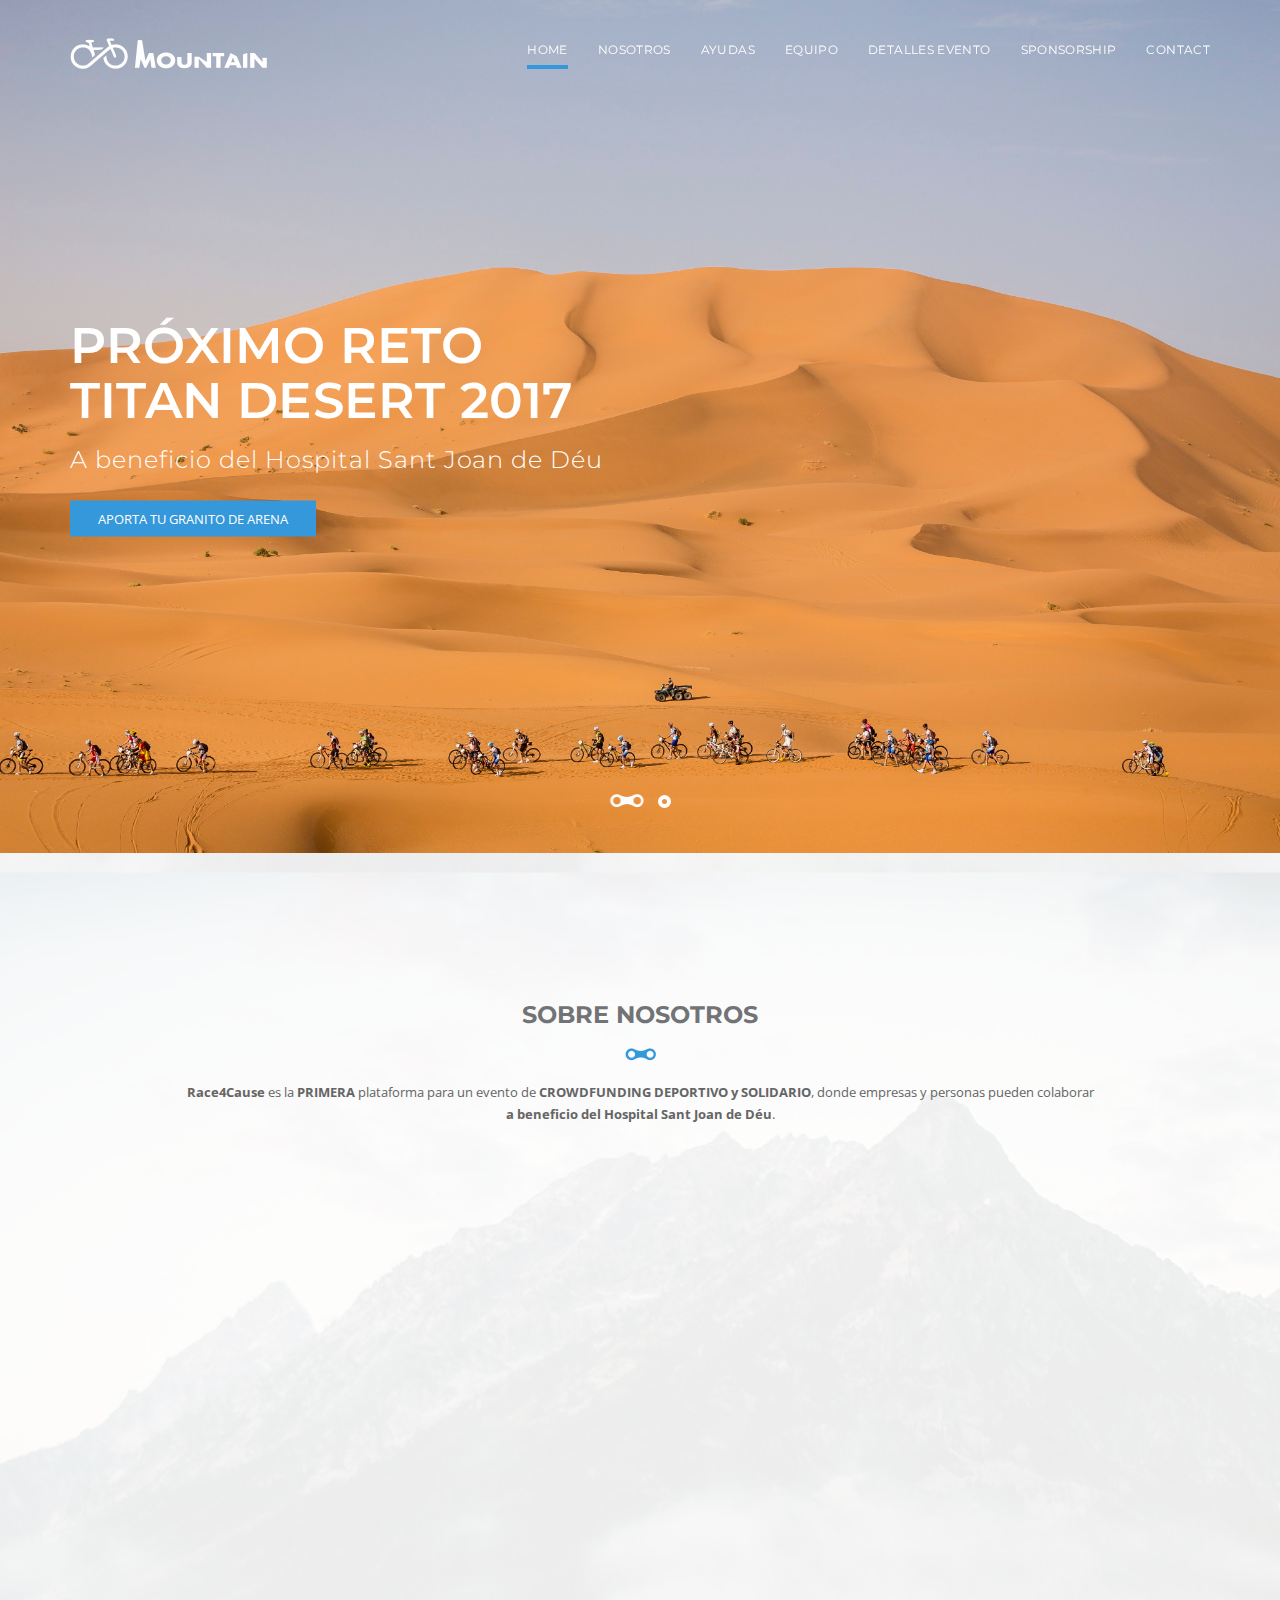
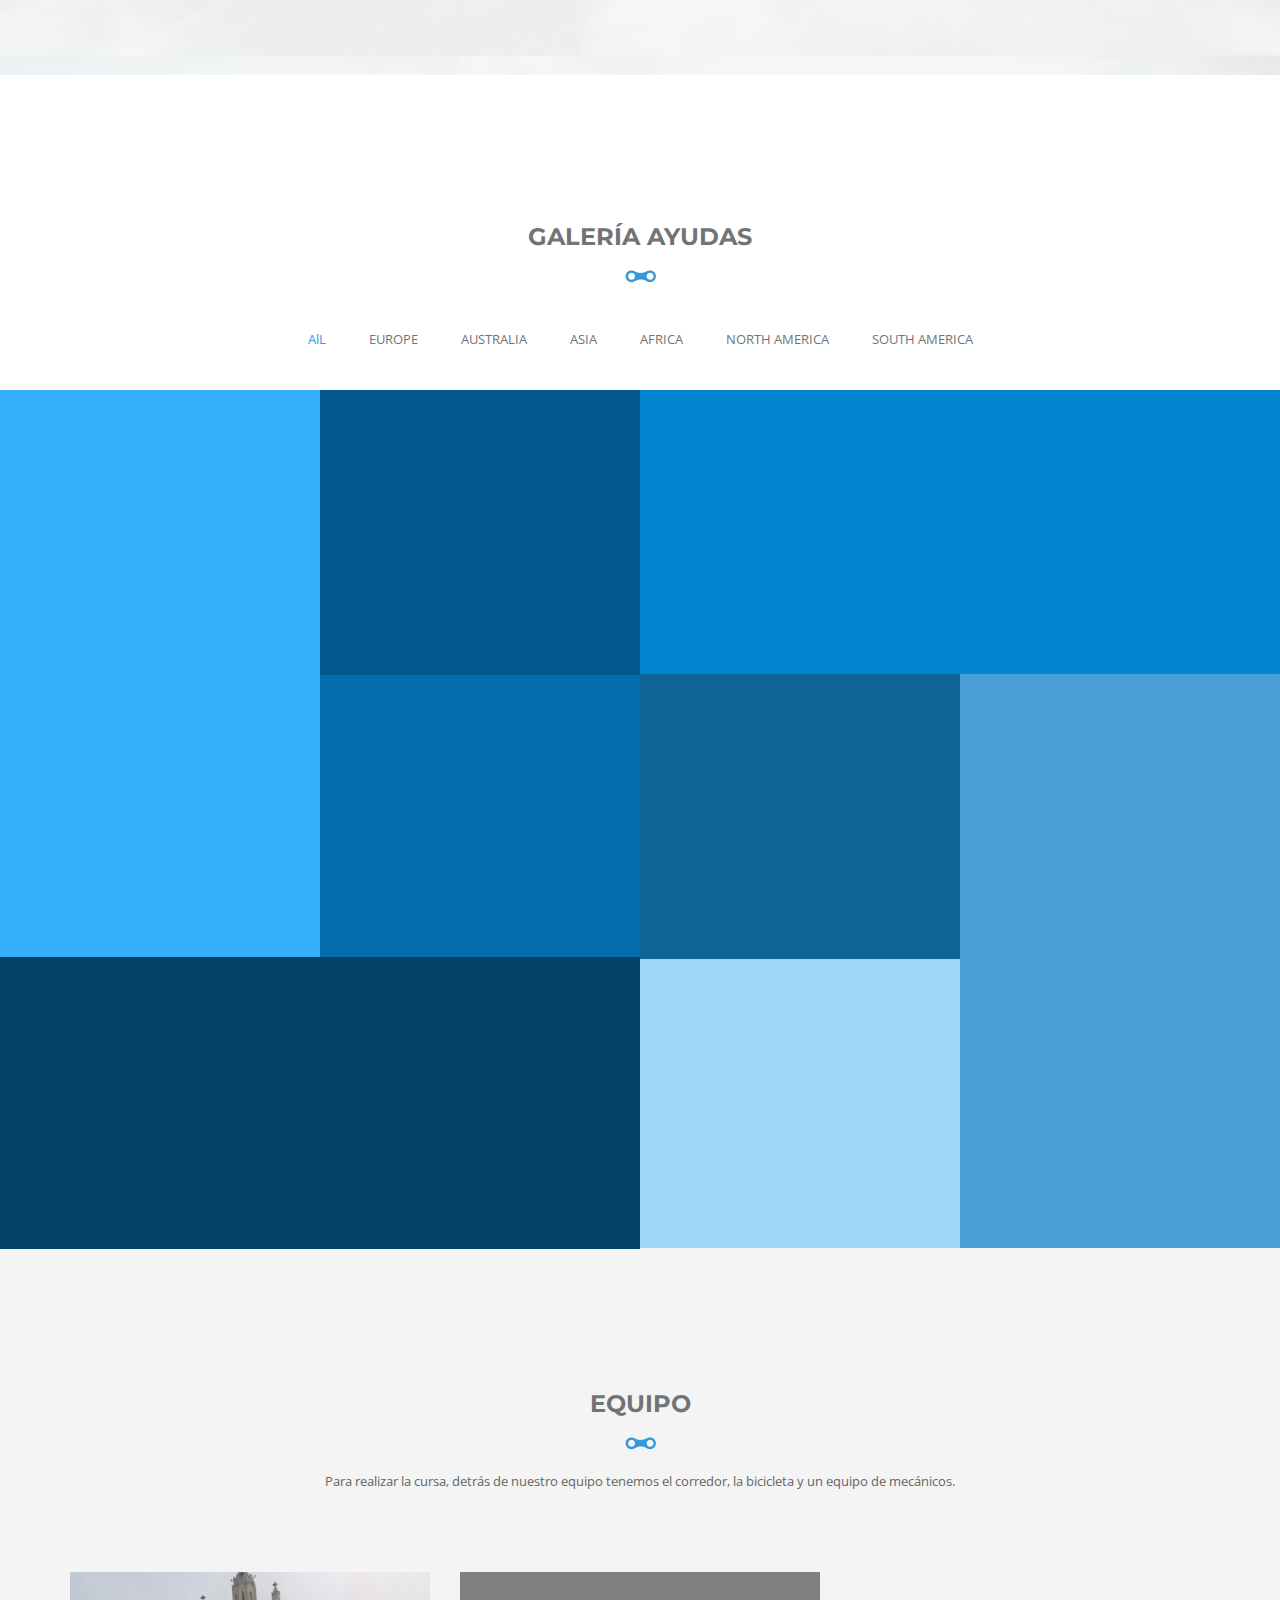
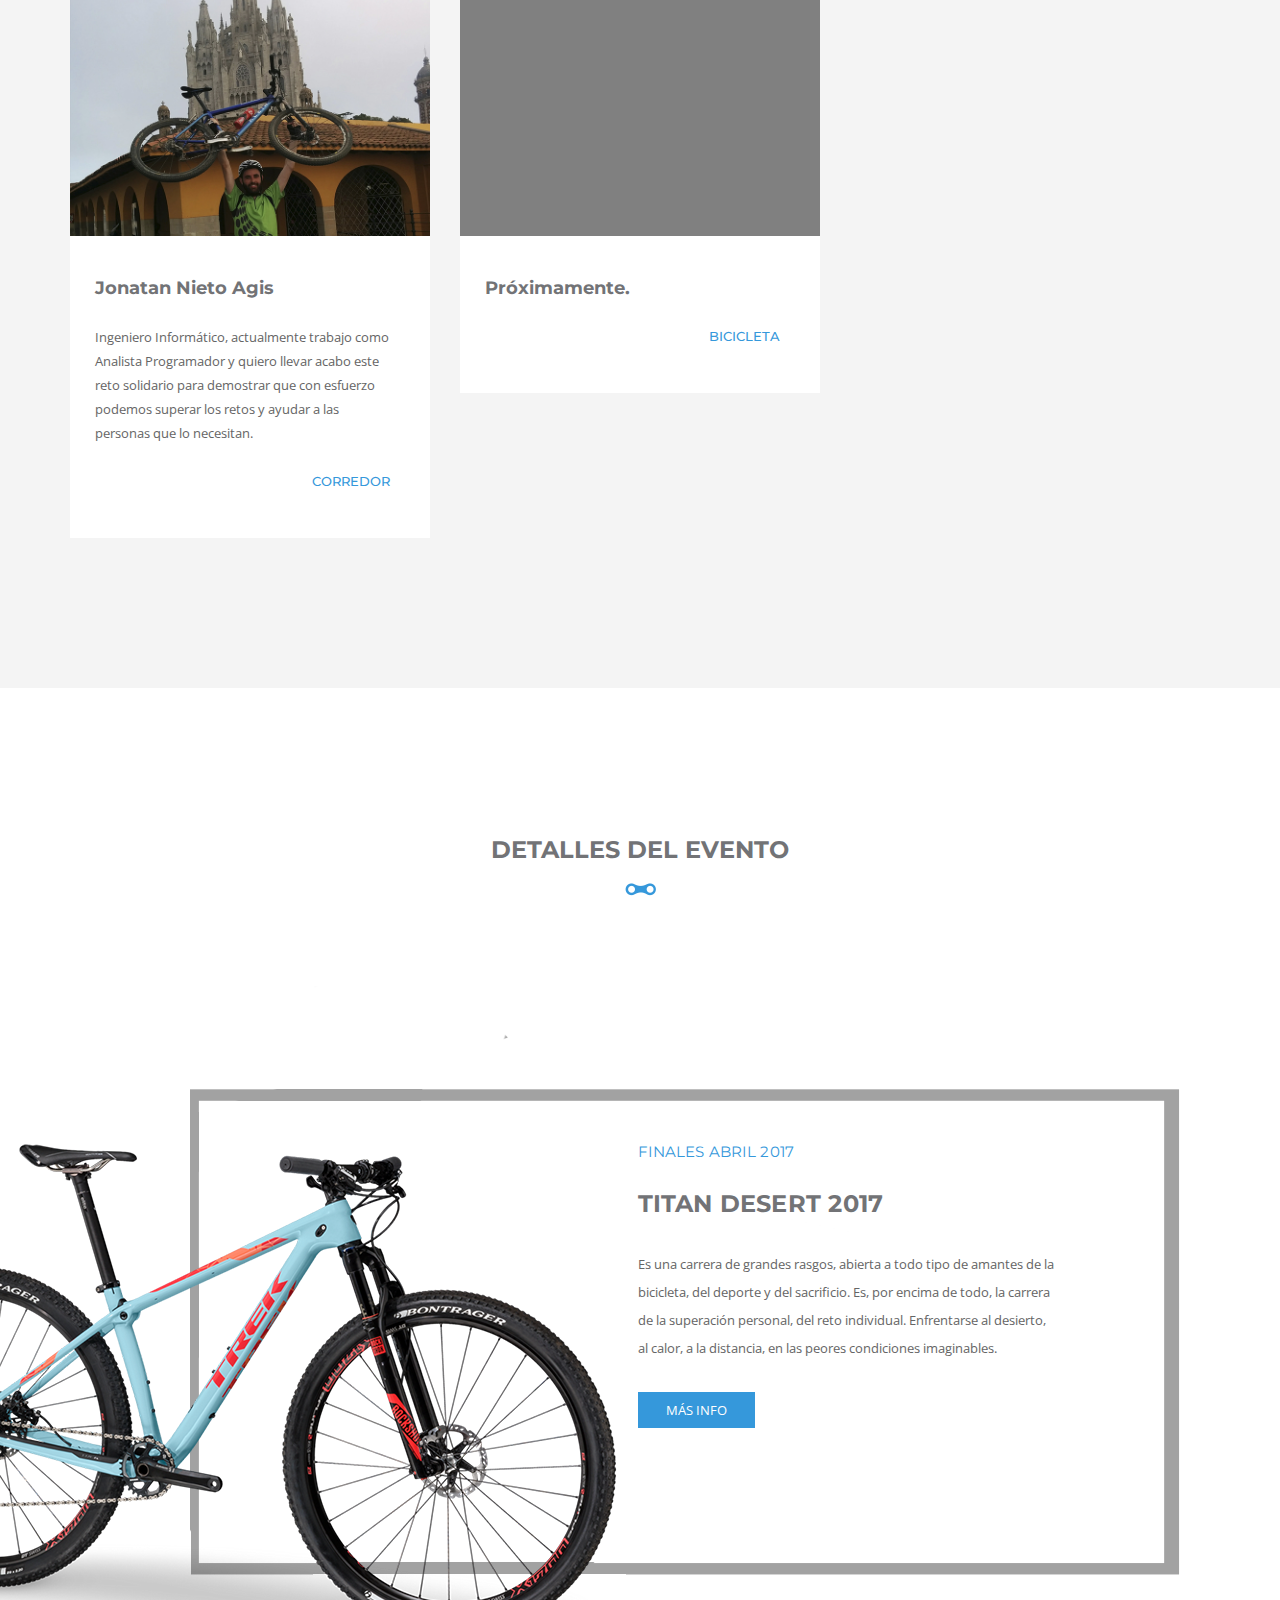
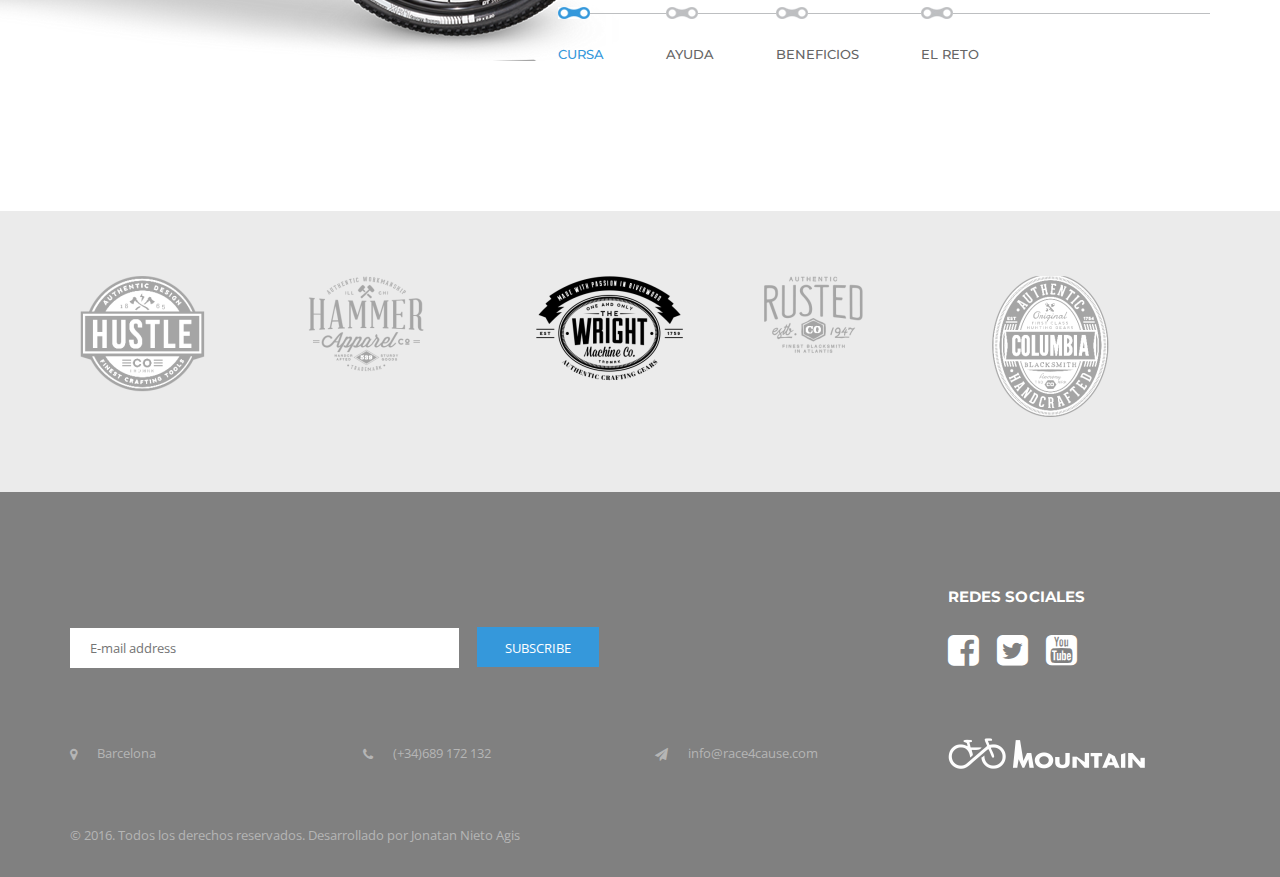
==== index.html @ fcd75014 "First commit" ====
<!DOCTYPE html>
<html lang="en">
<head>
	<meta charset="utf-8">

	<!-- Title -->
	<title>Race4Cause - Crowdfunding solidario y deportivo</title>

	<!-- Meta Data -->
	<meta http-equiv="X-UA-Compatible" content="IE=edge">
	<meta name="viewport" content="width=device-width, initial-scale=1">
	<meta name="description" content="Mountain Bike Club Template">
	<meta name="author" content="CodePassenger">

	<!-- Favicon -->
	<link rel="icon" href="images/favicon.ico">
	<link rel="apple-touch-icon" href="images/apple-touch-icon.png">
	<link rel="apple-touch-icon" sizes="72x72" href="images/apple-touch-icon-72x72.png">
	<link rel="apple-touch-icon" sizes="114x114" href="images/apple-touch-icon-114x114.png">

	<!-- Stylesheet -->
	<link rel="stylesheet" href="assets/css/bootstrap.css">
	<link rel="stylesheet" href="assets/css/bootstrap-theme.css">
	<link rel="stylesheet" href="assets/css/font-awesome.css">
	<link rel="stylesheet" href="assets/css/owl.carousel.css">
	<link rel="stylesheet" href="assets/css/owl.theme.css">
	<link rel="stylesheet" href="assets/css/magnific-popup.css">
	<link rel="stylesheet" href="assets/css/animate.min.css">

	<!-- Custom Stylesheet -->
	<link rel="stylesheet" href="assets/css/style.css">

	<!-- Responsive Stylesheet -->
	<link rel="stylesheet" href="assets/css/responsive.css">

	<!-- Google Fonts -->
	<link href='https://fonts.googleapis.com/css?family=Montserrat:400,700%7cOpen+Sans:400,300,600,700,800' rel='stylesheet' type='text/css'>

	<!-- JavaScripts -->
	<script src="assets/js/modernizr-2.8.3.min.js"></script>
</head>
<body>
	<!-- HEADER -->
	<header id="HOME" class="header-one">
		<div class="">
			<!-- NAVIGATION -->
			<nav class="navbar navbar-default navbar-fixed-top">
				<div class="container">
					<div class="navbar-header">
						<button type="button" class="navbar-toggle collapsed" data-toggle="collapse" data-target="#my-navbar-collapse">
							<span class="sr-only">Toggle navigation</span>
							<span class="icon-bar"></span>
							<span class="icon-bar"></span>
							<span class="icon-bar"></span>
						</button>
						<!-- TEMPLATE LOGO -->
						<div class="navbar-brand">
							<a href="index.html"><img src="images/logo.png" alt="img"></a>
						</div>
					</div>
					<div class="collapse navbar-collapse" id="my-navbar-collapse">
						<ul id="nav" class="nav navbar-nav navbar-right">
							<li class="active">
								<a href="#HOME">HOME</a>
							</li>
							<li><a href="#ABOUT">NOSOTROS</a></li>
							<li><a href="#GALLERY">AYUDAS</a></li>
							<li><a href="#EQUIPO">EQUIPO</a></li>
							<li><a href="#DETALLES">DETALLES EVENTO</a></li>
							<li><a href="#SPONSORSHIP">SPONSORSHIP</a></li>
							<li class="last"><a href="#FOOTER">CONTACT</a></li>
						</ul>
					</div>
					
				</div>
			</nav>
		</div>
	</header>
	<!-- slider start -->
	<div class="slider-wrap">
		<div id="slider_one" class="owl-carousel owl-theme">
			<div class="item">
				<img src="images/slider/titan_desert_wall.jpg" alt="img">
				<div class="slider-content">
					<div class="container">
						<h2>PRÓXIMO RETO<br/>TITAN DESERT 2017</h2>
						<h3>A beneficio del Hospital Sant Joan de Déu</h3>
						<a href="#" class="btn-common slider-btn">APORTA TU GRANITO DE ARENA</a>
					</div><!-- /.slider-content -->
				</div>
			</div>
			<div class="item">
				<img src="images/slider/2.jpg" alt="img">
				<div class="slider-content">
					<div class="container">
						<h2>A NEW KIND OF<br/>BICYCLE SHOP</h2>
						<h3>LOCALLY SOURCED x CRAFTED WITH LOVE</h3>
						<a href="#" class="btn-common slider-btn">BUY NEW BICYCLE</a>
					</div><!-- /.slider-content -->
				</div>
			</div>
		</div>
	</div>
	<!-- slider end -->
	
	<!-- MAIN WRAPPER -->
	<section>
		<div class="content-wrapper">
			<div id="ABOUT" class="section-padding about-section">
				<div class="container">
					<div class="section-title-area text-center">
						<h3>SOBRE NOSOTROS</h3>
						<img src="images/misc/1.png" alt="img">
						<p>
							<b>Race4Cause</b> es la <b>PRIMERA</b> plataforma para un evento de <b>CROWDFUNDING DEPORTIVO y SOLIDARIO</b>, donde empresas y personas pueden colaborar <br><b>a beneficio del Hospital Sant Joan de Déu</b>.
						</p>
					</div>
					<div class="row">
						<div class="col-md-4 col-sm-4">
							<div class="about-content wow fadeInUp animated" data-wow-duration="1.5s" data-wow-delay="0s">									<div class="icon-circled">
									<img src="images/misc/2.png" alt="img">
								</div>
								<div class="about-heading">
									<h6>DONACIÓN</h6>
								</div>
								<p>Aporta tu granito de arena, es muy fácil: <br><br> <a href="#" class="btn-common slider-btn">DONAR</a></p>
							</div><!-- /.about-content -->
						</div>
						<div class="col-md-4 col-sm-4">
							<div class="about-content wow fadeInUp animated" data-wow-duration="1.5s" data-wow-delay="0.5s">
								<div class="icon-circled">
									<img src="images/misc/3.png" alt="img">
								</div>
								<div class="about-heading">
									<h6>AYUDA</h6>
								</div>
								<p>Gracias a ti ayudaremos al Hospital Sant Joan de Déu, los cuales destinaran el dinero a muchos de los proyectos que tienen pero día a día necesitan apoyo económico.</p>
							</div><!-- /.about-content -->
						</div>
						<div class="col-md-4 col-sm-4">
							<div class="about-content wow fadeInUp animated" data-wow-duration="1.5s" data-wow-delay="1s">
								<div class="icon-circled">
									<img src="images/misc/4.png"  alt="img">
								</div>
								<div class="about-heading">
									<h6>TU RECOMPENSA</h6>
								</div>
								<p>Las personas y empresas colaboradoras tendrán sus nombres y logos impresos en los mallots del equipo, carteles y en plataformas de promoción del evento.</p>
							</div><!-- /.about-content -->
						</div>
					</div>
				</div>
			</div><!-- /.about-section -->
			<div id="GALLERY" class="gallery-masonry">
				<div class="container">
					<div class="section-title-area text-center">
						<h3>GALERÍA AYUDAS</h3>
						<img src="images/misc/1.png" alt="img">
					</div>
					<div class="filter-button-group gallary-filter-button text-center mrg-b-50">
						<button class="active" data-filter="*">AlL</button>
						<button data-filter=".EUROPE">EUROPE</button>
						<button data-filter=".AUSTRALIA">AUSTRALIA</button>
						<button data-filter=".ASIA">ASIA</button>
						<button data-filter=".AFRICA">AFRICA</button>
						<button data-filter=".N-AMERICA">NORTH AMERICA</button>
						<button data-filter=".S-AMERICA">SOUTH AMERICA</button>
					</div><!-- /.portfolioFilter -->
				</div>
				<div class="gallary-masonry-layout">
					<div id="gallary_grid">
						<div class="grid-item EUROPE N-AMERICA">
							<div class="gallary-item-inner ps-rel">
								<a class="gallery-item-popup" href="images/gallery/1.jpg">
									<div class="gallery-overlay"></div>
									<img src="images/gallery/1.jpg" alt="img" class="img-responsive">
								</a>
								<div class="gallary-item-content">
									<h3>MOUNTAIN</h3>
									<img src="images/misc/9.png" alt="img">
									<h4><a href="#">europe</a><span> / </span><a href="#">australia</a></h4>
								</div>
							</div>
						</div><!-- /.gallary-item -->
						<div class="grid-item ASIA">
							<div class="gallary-item-inner ps-rel">
								<a class="gallery-item-popup" href="images/gallery/2.jpg">
									<div class="gallery-overlay"></div>
									<img src="images/gallery/2.jpg" alt="img" class="img-responsive">
								</a>
								<div class="gallary-item-content">
									<h3>MOUNTAIN</h3>
									<img src="images/misc/9.png" alt="img">
									<h4><a href="#">europe</a><span> / </span><a href="#">australia</a></h4>
								</div>
							</div>
						</div><!-- /.gallary-item -->
						<div class="grid-item W2 EUROPE S-AMERICA N-AMERICA">
							<div class="gallary-item-inner ps-rel">
								<a class="gallery-item-popup" href="images/gallery/3.jpg">
									<div class="gallery-overlay"></div>
									<img src="images/gallery/3.jpg" alt="img" class="img-responsive">
								</a>
								<div class="gallary-item-content">
									<h3>MOUNTAIN</h3>
									<img src="images/misc/9.png" alt="img">
									<h4><a href="#">europe</a><span> / </span><a href="#">australia</a></h4>
								</div>
							</div>
						</div><!-- /.gallary-item -->
						<div class="grid-item AFRICA ASIA">
							<div class="gallary-item-inner ps-rel">
								<a class="gallery-item-popup" href="images/gallery/6.jpg">
									<div class="gallery-overlay"></div>
									<img src="images/gallery/6.jpg" alt="img" class="img-responsive">
								</a>
								<div class="gallary-item-content">
									<h3>MOUNTAIN</h3>
									<img src="images/misc/9.png" alt="img">
									<h4><a href="#">europe</a><span> / </span><a href="#">australia</a></h4>
								</div>
							</div>
						</div><!-- /.gallary-item -->
						<div class="grid-item AUSTRALIA ASIA">
							<div class="gallary-item-inner ps-rel">
								<a class="gallery-item-popup" href="images/gallery/5.jpg">
									<div class="gallery-overlay"></div>
									<img src="images/gallery/5.jpg" alt="img" class="img-responsive">
								</a>
								<div class="gallary-item-content">
									<h3>MOUNTAIN</h3>
									<img src="images/misc/9.png" alt="img">
									<h4><a href="#">europe</a><span> / </span><a href="#">australia</a></h4>
								</div>
							</div>
						</div><!-- /.gallary-item -->
						<div class="grid-item AFRICA">
							<div class="gallary-item-inner ps-rel">
								<a class="gallery-item-popup" href="images/gallery/4.jpg">
									<div class="gallery-overlay"></div>
									<img src="images/gallery/4.jpg" alt="img" class="img-responsive">
								</a>
								<div class="gallary-item-content">
									<h3>MOUNTAIN</h3>
									<img src="images/misc/9.png" alt="img">
									<h4><a href="#">europe</a><span> / </span><a href="#">australia</a></h4>
								</div>
							</div>
						</div><!-- /.gallary-item -->
						<div class="grid-item W2 S-AMERICA AFRICA">
							<div class="gallary-item-inner ps-rel">
								<a class="gallery-item-popup" href="images/gallery/7.jpg">
									<div class="gallery-overlay"></div>
									<img src="images/gallery/7.jpg" alt="img" class="img-responsive">
								</a>
								<div class="gallary-item-content">
									<h3>MOUNTAIN</h3>
									<img src="images/misc/9.png" alt="img">
									<h4><a href="#">europe</a><span> / </span><a href="#">australia</a></h4>
								</div>
							</div>
						</div><!-- /.gallary-item -->
						<div class="grid-item AUSTRALIA ASIA">
							<div class="gallary-item-inner ps-rel">
								<a class="gallery-item-popup" href="images/gallery/8.jpg">
									<div class="gallery-overlay"></div>
									<img src="images/gallery/8.jpg" alt="img" class="img-responsive">
								</a>
								<div class="gallary-item-content">
									<h3>MOUNTAIN</h3>
									<img src="images/misc/9.png" alt="img">
									<h4><a href="#">europe</a><span> / </span><a href="#">australia</a></h4>
								</div>
							</div>
						</div><!-- /.gallary-item -->
					</div><!-- /.gallary_grid -->	
				</div>
			</div><!-- /.gallery-masonry -->
			<div id="EQUIPO" class="blog-section section-padding">
				<div class="container">
					<div class="section-title-area text-center style-2">
						<h3>EQUIPO</h3>
						<img src="images/misc/1.png" alt="img">
						<p>
							Para realizar la cursa, detrás de nuestro equipo tenemos el corredor, la bicicleta y un equipo de mecánicos.
						</p>
					</div>
					<div class="blog-content-area">
						<div class="row">
							<div class="col-md-4 col-sm-6">
								<article class="post-single style-one">
									<div class="blog-thumb ps-rel">
										<img src="images/blog/7.jpg" alt="img" class="img-responsive">
										<div class="overlay-common"></div>
										<a class="icon-positiond" href="single-right-sidebar.html"><img src="images/misc/9.png" alt="img"></a> 
									</div>
									<div class="blog-content">
										<h4 class="post-title">
											<a href="#">
												Jonatan Nieto Agis
											</a>
										</h4>
										<p class="mrg-b-20">
											Ingeniero Informático, actualmente trabajo como Analista Programador y quiero llevar acabo este reto solidario para demostrar que con esfuerzo podemos superar los retos y ayudar a las personas que lo necesitan.
										</p>
										<div class="blog-footer">
											<div class="post-btn">
												<h6 class="more-btn"><a href="#">CORREDOR</a></h6>
											</div>
											<div class="clearfix"></div>
										</div>
									</div><!-- /.blog-content -->
								</article>
							</div><!-- /.col-md-4 -->
							<div class="col-md-4 col-sm-6">
								<article class="post-single style-one">
									<div class="blog-thumb ps-rel">
										<img src="images/blog/8.jpg" alt="img" class="img-responsive">
										<div class="overlay-common"></div>
										<a class="icon-positiond" href="single-right-sidebar.html"><img src="images/misc/9.png" alt="img"></a> 
									</div>
									<div class="blog-content">
										<h4 class="post-title">
											<a href="#">
												Próximamente.
											</a>
										</h4>
										<p class="mrg-b-20">
											
										</p>
										<div class="blog-footer">
											<div class="post-btn">
												<h6 class="more-btn"><a href="#">BICICLETA</a></h6>
											</div>
											<div class="clearfix"></div>
										</div>
									</div><!-- /.blog-content -->
								</article>
							</div><!-- /.col-md-4 -->
							<div class="col-md-4 col-sm-6">
								<!--<article class="post-single style-one last">
									<div class="blog-thumb ps-rel">
										<img src="images/blog/9.jpg" alt="img" class="img-responsive">
										<div class="overlay-common"></div>
										<a class="icon-positiond" href="single-right-sidebar.html"><img src="images/misc/9.png" alt="img"></a> 
									</div>
									<div class="blog-content">
										<h4 class="post-title">
											<a href="#">
												Próximamente.
											</a>
										</h4>
										<p class="mrg-b-20">
											
										</p>
										<div class="blog-footer">
											<div class="post-btn">
												<h6 class="more-btn"><a href="#">MECÁNICOS</a></h6>
											</div>
											<div class="clearfix"></div>
										</div>
									</div><!-- /.blog-content 
								</article>-->
								<form action="/your-charge-code" method="POST">
<script
  src="https://checkout.stripe.com/checkout.js" class="stripe-button"
  data-key="pk_test_eECtzyNCYJofAgrmIu7QKchn"
  data-amount="2000"
  data-name="jonatannietoa"
  data-description="2 widgets"
  data-image="https://stripe.com/img/documentation/checkout/marketplace.png"
  data-locale="auto"
  data-zip-code="true"
  data-currency="eur">
</script>
</form>
							</div><!-- /.col-md-4 -->
						</div>
					</div>
				</div>
			</div><!-- /.blog-section -->
			<div id="DETALLES" class="product-catagory section-padding">
				<div class="container ps-rel">
					<div class="catagory-outer-img">
						<img src="images/misc/procalibersquare.png" alt="img">
					</div>
					<div class="section-title-area text-center">
						<h3>DETALLES DEL EVENTO</h3>
						<img src="images/misc/1.png" alt="img">
					</div>
					<div class="row">
						<div class="col-lg-offset-5 col-lg-7 col-md-offset-0 col-md-12">
							<div class="product-details-area">
								<div class="product-catagory-content tab-content clearfix">
									<div class="tab-pane active animated fadeInUp" data-wow-duration="1.5s" id="1b">
										<h5>FINALES ABRIL 2017</h5>
										<h3>
											TITAN DESERT 2017
										</h3>
										<p>
											Es una carrera de grandes rasgos, abierta a todo tipo de amantes de la bicicleta, del deporte y del sacrificio. Es, por encima de todo, la carrera de la superación personal, del reto individual. Enfrentarse al desierto, al calor, a la distancia, en las peores condiciones imaginables.
										</p>
										<a href="http://www.titandesert.com/" target="_blank" class="btn-common slider-btn">MÁS INFO</a>
									</div>
									<div class="tab-pane animated fadeInUp" data-wow-duration="1.5s" id="2b">
										<h5>AYUDA</h5>
										<h3>
											APORTA TU GRANITO DE ARENA
										</h3>
										<p>
											Pueden contribuir tanto personas como empresas, no tenemos límites, ni mínimos ni máximos, todo es conseguir recaudar el máximo de ayuda a beneficio del Hospital Sant Joan de Déu.
										</p>
										<a href="#" class="btn-common slider-btn">APORTA TU GRANITO DE ARENA</a>
									</div>
									<div class="tab-pane animated fadeInUp" data-wow-duration="1.5s" id="3b">
										<h5>PUBLICIDAD + BENEFICIO FISCAL</h5>
										<h3>
											BENEFICIOS
										</h3>
										<p>
											Todos aquellos que aporten su granito de arena tendrán impreso su logo en los mallots del equipo, carteles y plataformas donde se publica el evento. Además, puedes conocer los beneficios fiscales en el siguiente <a href="#">link</a>.
										</p>
										<a href="#" class="btn-common slider-btn">APORTA TU GRANITO DE ARENA</a>
									</div>
									<div class="tab-pane animated fadeInUp" data-wow-duration="1.5s" id="4b">
										<h5>REALIZAR EL RETO</h5>
										<h3>
											GRÁCIAS POR LA AYUDA
										</h3>
										<p>
											Grácias a vuestra ayuda podremos realizar el evento y la donación de la cantidad recaudada a beneficio del Hospital Sant Joan de Déu.
										</p>
										<a href="#" class="btn-common slider-btn">APORTA TU GRANITO DE ARENA</a>
									</div>
								</div>
								<ul class="product-catagory-nav nav nav-pills">
									<li class="active first">
										<a  href="#1b" data-toggle="tab">
											<h6>CURSA</h6>
										</a>
									</li>
									<li>
										<a href="#2b" data-toggle="tab">
											<h6>AYUDA</h6>
										</a>
									</li>
									<li>
										<a href="#3b" data-toggle="tab">
											<h6>BENEFICIOS</h6>
										</a>
									</li>
									<li>
										<a href="#4b" data-toggle="tab">
											<h6>EL RETO</h6>
										</a>
									</li>
								</ul>
							</div>
						</div>
					</div>
				</div>
			</div><!-- /.product-catagory -->	
			<div id="SPONSORSHIP" class="partners-section">
				<div class="container">
					<div id="parnar_carousel" class="owl-carousel owl-theme">
						<div class="item">
							<img src="images/client/1.png" alt="img">
						</div>
						<div class="item">
							<img src="images/client/2.png" alt="img">
						</div>
						<div class="item">
							<img src="images/client/3.png" alt="img">
						</div>
						<div class="item">
							<img src="images/client/4.png" alt="img">
						</div>
						<div class="item">
							<img src="images/client/5.png" alt="img">
						</div>
						<div class="item">
							<img src="images/client/1.png" alt="img">
						</div>
						<div class="item">
							<img src="images/client/2.png" alt="img">
						</div>
						<div class="item">
							<img src="images/client/3.png" alt="img">
						</div>
						<div class="item">
							<img src="images/client/4.png" alt="img">
						</div>
						<div class="item">
							<img src="images/client/5.png" alt="img">
						</div>
					</div>
				</div>
			</div><!-- /.partners-section -->
		</div>
	</section>
	
	<footer  id="FOOTER" class="footer">
		<div class="container">
			<div class="footer-middle">
				<div class="row">
					<div class="col-md-6">
						<form class="subscribe-form">
							<input type="email" name="emal" placeholder="E-mail address">
							<input type="submit" class="btn-common contact-btn" value="SUBSCRIBE">
						</form>
					</div>
					<div class="col-md-offset-3 col-md-3">
						<div class="footer-social">
							<h6>REDES SOCIALES</h6>
							<ul>
								<li><a class="facebook" href="#"><i class="fa fa-facebook-square" aria-hidden="true"></i></a></li>
								<li><a class="twitter" href="#"><i class="fa fa-twitter-square" aria-hidden="true"></i></a></li>
								<li><a class="youtube" href="#"><i class="fa fa-youtube-square" aria-hidden="true"></i></a></li>
							</ul>
						</div>
					</div>
				</div>
			</div>
			<div class="footer-sub-middle">
				<div class="row">
					<div class="col-md-3">
						<div class="address-text">
							<i class="fa fa-map-marker" aria-hidden="true"></i> 
							<p>
								Barcelona
							</p>
							<div class="clearfix"></div>
						</div>
					</div>
					<div class="col-md-2">
						<div class="address-text">
							<i class="fa fa-phone" aria-hidden="true"></i>
							<p>
								(+34)689 172 132
							</p>
							<div class="clearfix"></div>
						</div>
					</div>
					<div class="col-md-offset-1 col-md-2">
						<div class="address-text">
							<i class="fa fa-paper-plane" aria-hidden="true"></i>
							<p>
								info@race4cause.com
							</p>
							<div class="clearfix"></div>
						</div>
					</div>
					<div class="col-md-offset-1 col-md-3">
						<div class="footer-logo">
							<a href="#"><img src="images/logo.png" alt="img"></a>
						</div>
					</div>
				</div>
			</div>
			<div class="footer-bottom">
				<div class="row">
					<div class="col-md-6 col-sm-12">
						<div class="copyright">
							<p>&copy; 2016. Todos los derechos reservados. Desarrollado por <a href="http://www.lepsec.com" target="_blank">Jonatan Nieto Agis</a></p>
						</div>
					</div>
				</div>
			</div>
		</div>
	</footer>

	<!-- JavaScripts -->
	<script src="assets/js/jquery-1.11.2.js"></script>
	<script src="assets/js/bootstrap.js"></script>
	<script src="assets/js/matchMedia.js"></script>
	<script src="assets/js/SmoothScroll.js"></script>
	<script src="assets/js/owl.carousel.min.js"></script>
	<script src="assets/js/masonry.pkgd.min.js"></script>
	<script src="assets/js/isotope.pkgd.js"></script>
	<script src="assets/js/jquery.magnific-popup.min.js"></script>
	<script src="assets/js/jquery.nav.js"></script>
	<script src="assets/js/wow.min.js"></script>
	<script src="assets/js/imagesloaded.pkgd.min.js"></script>
	<!-- Custom JS -->
	<script src="assets/js/custom.js"></script>
</body>
</html>
---- assets/css/style.css ----
/* This css file is to override bootstarp css
********************************************************* /
* Theme Name: Mountain Bike
* Theme URI:  http://themeforest.ne/user/codepassenger
* Author: CodePassenger
* Author URI: http://CodePassenger.com
* Description:  Mountain Bike - Extreme Sport Club Template
* Version: 1.0.0
* License: GNU General Public License v2 or later
* License URI: http://www.gnu.org/licenses/gpl-2.0.html
* Tags: bicycle, sport, bike, club, mountain, html5, template
*********************************************************** /


/*
|----------------------------------------------------------------------------
| CSS INDEX
|----------------------------------------------------------------------------

1. General Styles

2. Header Styles

3. About Styles

4. Product Catagorey Styles

5. Gallary Styles

6. breadccrumb Styles

7. Blog Styles

8. Sidebar Styles

9. Pagination Styles

10. Single Page Styles

11. Partnar Styles

12. Footer Styles

	
*/
/*-------------------------
	1 - General Styles
-------------------------*/
html, html a {
  text-rendering: optimizeLegibility !important;
  -webkit-font-smoothing: antialiased !important;
}

body {
  font-family: "Open Sans", sans-serif;
  font-size: 13px;
  line-height: 100%;
  background: #fff;
  color: #656565;
}

p {
  line-height: 24px;
  font-size: 13px;
  margin-bottom: 30px;
}

h1, h2, h3, h4, h5, h6 {
  font-family: "Montserrat", sans-serif;
  margin: 0;
  padding: 0;
  line-height: 100%;
}

h1 {
  font-size: 65px;
}

h2 {
  font-size: 50px;
}

h3 {
  font-size: 24px;
}

h4 {
  font-size: 18px;
}

h5 {
  font-size: 16px;
}

h6 {
  font-size: 13px;
}

span, i, strong {
  display: inline-block;
}

img {
  object-fit: cover;
  display: inline-block;
}

a {
  color: inherit;
  text-decoration: none;
  display: inline-block;
  -webkit-transition: 0.4s;
  -o-transition: 0.4s;
  transition: 0.4s;
}

a:hover, a:focus {
  text-decoration: none;
  color: #9d9d9d;
  outline: 0;
}
ul {
  list-style: none;
  margin: 0;
  padding: 0;
}
.ps-rel{
	position: relative;
}
.overlay-common {
  position: absolute;
  top: 0;
  left: 0;
  height: 100%;
  width: 100%;
  background: rgba(0, 0, 0, 0.7);
}
.section-padding {
  padding: 150px 0;
}

.heading-text-center {
  text-align: center;
}

.heading-text-left {
  text-align: left;
}

.m-bottom-30 {
  margin-bottom: 30px;
}

.m-top-70 {
  margin-top: 70px;
}

.background-property, .sub-header {
  background-size: cover;
  background-position: center center;
  background-repeat: no-repeat;
  background-attachment: scroll;
}

.m-top-0 {
  margin-top: 0 !important;
}
.btn-common {
  line-height: 36px;
  height: 36px;
  color: #fff;
  padding-right: 28px;
  padding-left: 28px;
  background: #3598db;
}

.btn-common:hover, .btn-common:focus {
  color: #fff;
}

.section-title-area h3 {
  margin-bottom: 20px;
  font-weight: 700;
  color: #727376;
}

.section-title-area p {
  margin-top: 20px;
  font-weight: 400;
  line-height: 22px;
  color: #656565;
}
.section-title-area.style-2 p {
  color: #656565;
}
.section-padding {
  padding: 150px 0;
}

/*-------------------------
	1 - General Styles
-------------------------*/

#slider_one .item img {
  display: block;
  width: 100%;
  height: auto;
}

#slider_one .owl-dots {
  position: absolute;
  left: 0;
  right: 0;
  margin-left: auto;
  margin-right: auto;
  bottom: 38px;
}

#slider_one .owl-nav {
  margin-top: 0px;
}

#slider_one .owl-controls .owl-nav .owl-prev,
#slider_one .owl-controls .owl-nav .owl-next {
  display: none !important;
  margin: 0;
  text-align: center;
  position: absolute;
  top: 50%;
  height: 45px;
  width: 45px;
  font-size: 25px;
  line-height: 30px;
  border-radius: 50%;
  background: transparent;
  border: 2px solid #fff;
  -webkit-tap-highlight-color: transparent;
  transform: translateY(-50%);
  transition: all 0.3s ease-in;
}

#slider_one .owl-controls .owl-nav .owl-prev:hover, #slider_one .owl-controls .owl-nav .owl-prev:focus,
#slider_one .owl-controls .owl-nav .owl-next:hover,
#slider_one .owl-controls .owl-nav .owl-next:focus {
  border-color: transparent;
  background: #3598db;
}

#slider_one .owl-controls .owl-nav .owl-prev {
  left: 150px;
}

#slider_one .owl-controls .owl-nav .owl-next {
  right: 150px;
}

.slider-content {
  position: absolute;
  top: 50%;
  transform: translateY(-50%);
  width: 100%;
}

.slider-content h2 {
  color: #fff;
  font-weight: 600;
  line-height: 55px;
  letter-spacing: 0.2px;
}

.slider-content h3 {
  color: #fff;
  font-weight: 300;
  line-height: 23px;
  letter-spacing: 0.984px;
  margin-top: 20px;
}

.slider-content .btn-common {
  margin-top: 30px;
}
#slider_one.owl-theme .owl-dots .owl-dot span {
    width: 13px;
    height: 13px;
    border: 4px solid #fff;
    margin: 5px 7px;
    background: none;
    display: block;
    -webkit-backface-visibility: visible;
    -webkit-transition: opacity 200ms ease;
    -moz-transition: opacity 200ms ease;
    -ms-transition: opacity 200ms ease;
    -o-transition: opacity 200ms ease;
    transition: opacity 200ms ease;
    -webkit-border-radius: 30px;
    -moz-border-radius: 30px;
    border-radius: 30px;
}
#slider_one.owl-theme .owl-dots .owl-dot.active span,
#slider_one .owl-theme .owl-dots .owl-dot:hover span {
    background: url(../../images/misc/11.png) no-repeat center center;
    border: none;
    height: 15px;
    width: 35px;
}
/*-------------------------
	2. Header Styles
-------------------------*/
.navbar-default.navbar-fixed-top {
  background: none;
  box-shadow: none;
  border: none;
  padding-top: 30px;
  padding-bottom: 30px;
  margin-bottom: 0;
  border-bottom: 1px solid transparent;
  transition: all 0.3s ease-in;
}
.navbar-default.navbar-fixed-top .navbar-nav > .active > a {
  background: none;
  box-shadow: none;
  color: #fff;
}
.navbar-default.navbar-fixed-top .navbar-nav > .active > a:after {
  width: 100%;
  background: #3598db;
}
.navbar-default.navbar-fixed-top .navbar-nav > li > a {
  text-shadow: none;
  font-size: 12px;
  color: #fff;
  letter-spacing: 0.36px;
  padding-top: 10px;
  padding-bottom: 10px;
  position: relative;
  font-family: "Montserrat", sans-serif;
  transition: all 0.3s ease-in;
}

.navbar-default.navbar-fixed-top .navbar-nav > li > a:after {
  content: '';
  display: block;
  height: 4px;
  width: 0;
  margin-top: 5px;
  background: transparent;
  transition: width .5s ease, background-color .5s ease;
}

.navbar-default.navbar-fixed-top .navbar-nav > li > a:hover:after {
  width: 100%;
  background: #3598db;
}
.navbar-default.navbar-fixed-top .navbar-brand {
  padding: 8px 15px;
}
.navbar-default.navbar-fixed-top.fixed-menu {
  background: rgba(47, 47, 45, 0.89);
  padding-top: 20px;
  padding-bottom: 20px;
  border-bottom: 1px solid transparent;
}

/*---------- child-menu --------*/
.navbar-default .has-sub-menu {
  position: relative;
}

.navbar-default .has-sub-menu .sub-menu {
  position: absolute;
  top: 100%;
  left: 0;
  padding-left: 0;
  list-style: none;
  z-index: 9999;
  opacity: 0;
  visibility: hidden;
  transform: translateY(50px);
  transition: all 0.4s ease-in-out;
}

.navbar-default .has-sub-menu:hover > .sub-menu {
  transform: translateY(0);
  visibility: visible;
  opacity: 1;
}

.navbar-default .sub-menu li {
  width: 150px;
  background: rgba(47, 47, 45, 0.69);
  padding: 0;
  border-bottom: 1px solid rgba(0, 0, 0, 0.1);
}

.navbar-default .sub-menu a {
  display: inline-block;
  width: 100%;
  color: #fff;
  font-size: 11px;
  padding: 12px 20px;
  text-transform: uppercase;
  text-decoration: none;
}

.navbar-default .sub-menu a:hover {
  background: rgba(0, 0, 0, 0.1);
}

.navbar-default .sub-menu .has-sub-menu:before {
  color: #fff;
  position: absolute;
  content: "\f105";
  font-family: "FontAwesome";
  top: 14px;
  right: 22px;
}

.navbar-default .has-sub-menu:hover:before {
  color: #3598db;
}

.navbar-default .sub-menu .sub-menu {
  left: 100%;
  top: 0;
}

.navbar-nav .has-sub-menu button {
  display: none;
}

/*-------------------------
	3. About Styles
-------------------------*/

.about-section .section-title-area {
  margin-bottom: 65px;
}

.about-section {
  background: url(../../images/bg/1.png) center center;
}

.about-content {
  text-align: center;
  padding: 0 80px;
}

.about-content:hover .icon-circled {
  border-color: #3598db;
}

.icon-circled {
  height: 85px;
  width: 85px;
  margin: 0 auto 30px auto;
  line-height: 80px;
  border: 1px solid #bdbfc1;
  border-radius: 50%;
  text-align: center;
  transition: all 0.3s ease-in;
}

.about-heading {
  padding-bottom: 25px;
  margin-bottom: 20px;
  position: relative;
}

.about-heading h6 {
  color: #3a3a3a;
  font-weight: 300;
}

.about-heading:before {
  content: '';
  position: absolute;
  height: 2px;
  width: 30px;
  left: 0;
  right: 0;
  margin-left: auto;
  margin-right: auto;
  bottom: 0;
  background: #3598db;
}

.about-content p {
	line-height: 22px;
	font-weight: 400;
	color: #656565;
}

/*-------------------------------
	4. Product Catagorey Styles
---------------------------------*/
.product-catagory {
	position: relative;
}

.product-catagory .catagory-outer-img {
	position: absolute;
	bottom: 0;
	right: 45px;
}

.product-details-area {
  margin-top: 155px;
}

.product-catagory-content .tab-pane {
  padding: 90px 155px 90px 80px;
}

.product-catagory-content .tab-pane h5 {
  font-size: 15px;
  font-weight: 400;
  line-height: 22px;
  letter-spacing: 0.135px;
  color: #3598db;
  margin-bottom: 30px;
}

.product-catagory-content .tab-pane h3 {
  font-weight: 700;
  line-height: 22px;
  letter-spacing: 0.216px;
  color: #727376;
  margin-bottom: 35px;
}

.product-catagory-content .tab-pane p {
  line-height: 28px;
  font-weight: 400;
}

.product-catagory-nav.nav.nav-pills {
  position: relative;
  margin-top: 95px;
}

.product-catagory-nav.nav.nav-pills:before {
  content: '';
  position: absolute;
  height: 1px;
  width: 100%;
  background: #bdbfc1;
  top: 0;
}

.product-catagory-nav.nav.nav-pills li > a {
  padding: 35px 30px 0px 30px;
  position: relative;
}

.product-catagory-nav.nav.nav-pills li > a:before {
  position: absolute;
  content: url("../../images/misc/7.jpg");
  top: -6px;
}

.product-catagory-nav.nav.nav-pills li.active > a:before {
  content: url("../../images/misc/6.jpg");
}

.product-catagory-nav.nav.nav-pills li.first a {
  padding-left: 0;
}

.product-catagory-nav.nav.nav-pills li.last a {
  padding-right: 0;
}

.product-catagory-nav.nav.nav-pills li > a:hover, .product-catagory-nav.nav.nav-pills li > a:focus, .product-catagory-nav.nav.nav-pills li.active a {
  background: none;
}

.product-catagory-nav.nav.nav-pills li > a:focus, .product-catagory-nav.nav.nav-pills li.active a {
  color: #3598db;
}

/*---------------------------------
		5. Gallary Styles
---------------------------------*/
.gallery-masonry {
  padding-top: 150px;
}

#gallary_grid .grid-item {
  width: 25%;
  cursor: pointer;
  margin-bottom: -10px;
}

#gallary_grid .grid-item.W2 {
  width: 50%;
}

#gallary_grid .gallary-item-content {
  position: absolute;
  bottom: 50px;
  left: 0;
  opacity: 0;
  transition: all 0.3s ease-in;
}

#gallary_grid .gallery-overlay {
  position: absolute;
  height: 100%;
  width: 100%;
  top: 0;
  left: 0;
  opacity: 0;
  background: rgba(0, 0, 0, 0.6);
  transition: all 0.3s ease-in;
}

#gallary_grid .grid-item:hover .gallery-overlay {
  opacity: 1;
}
.gallary-item-content h3 {
  font-size: 30px;
  font-weight: 700;
  line-height: 22px;
  margin-bottom: 20px;
}

.gallary-item-content h4 a {
  font-size: 20px;
  font-weight: 300;
  line-height: 22px;
  margin-top: 30px;
}

.gallary-item-content h3, .gallary-item-content h4 a, .gallary-item-content h4 span {
  color: #fff;
}
.gallary-item-content span {
  margin: 0 5px;
}
#gallary_grid  .grid-item:hover .gallary-item-content {
  transform: translateX(30px);
  opacity: 1;
}
.gallary-filter-button {
  margin-top: 45px;
  margin-bottom: 40px;
}
.gallary-filter-button button {
  background: none;
  border: none;
  padding: 0 20px;
  color: #727376;
  font-size: 13px;
  line-height: 22px;
  font-family: "Open Sans", sans-serif;
  transition: all 0.3s ease-in;
}

.gallary-filter-button button:focus, .gallary-filter-button button:active {
  outline: 0;
}

.gallary-filter-button button:hover {
  color: #3598db;
}

.gallary-filter-button button.active {
  color: #3598db;
}

/*------------------------------------------
		6. breadccrumb Styles
-------------------------------------------*/
.sub-header {
  padding: 200px 0 180px 0;
  background-image: url(../../images/bg/3.jpg);
  position: relative;
}

.sub-header .breadcrumb {
  padding: 0;
  background: none;
  text-align: center;
}

.sub-header .breadcrumb h2 {
  font-size: 65px;
  font-weight: 700;
  line-height: 120px;
  color: #fff;
}

.sub-header .breadcrumb span {
  color: #fff;
}

.sub-header .breadcrumb span a {
  color: #a8a8a8;
}

/*------------------------------------------
		7. Blog Styles
-------------------------------------------*/
.blog-section {
  background: #f4f4f4;
}
.blog-content-area {
  margin-top: 80px;
}
.blog-thumb {
  overfloe: hidden;
}

.blog-thumb .overlay-common {
  opacity: 0;
  transition: all 0.3s ease-in;
}

.blog-thumb .icon-positiond {
  position: absolute;
  top: 60%;
  translateY: -50%;
  left: 0;
  right: 0;
  text-align: center;
  opacity: 0;
  margin-left: auto;
  margin-right: auto;
  transition: all 0.3s ease-in;
}
.blog-thumb iframe{
	width: 100%;
	height: 370px;
	frameborder: no;
	scrolling: no;
}
.blog-thumb:hover .overlay-common {
  opacity: 1;
}

.blog-thumb:hover .icon-positiond {
  top: 50%;
  opacity: 1;
}

.post-single.style-one .post-title {
  font-weight: 700;
  line-height: 24px;
  color: #727376;
  margin-bottom: 25px;
}

.post-single.style-one .post-title:hover a {
  color: #727376;
}
.blog-content {
  padding: 40px 40px 50px 25px;
  background: #fff;
}
.post-meta-data span {
  position: relative;
  font-size: 11px;
  font-weight: 400;
  padding-right: 10px;
  margin-right: 10px;
  letter-spacing: 0.275px;
  font-family: "Montserrat", sans-serif;
}

.post-meta-data span.last {
  padding-right: 0px;
  margin-right: 0px;
}

.post-meta-data span:after {
  content: '';
  position: absolute;
  right: 0;
  bottom: 2px;
  height: 3px;
  width: 3px;
  background: #a3a3a3;
  border-radius: 50%;
}

.post-meta-data span.last:after {
  content: none;
}
.blog-footer .post-btn, .blog-footer .post-meta-data {
  display: inline-block;
}

.blog-footer .post-meta-data {
  float: left;
}

.blog-footer .post-btn {
  float: right;
}

.more-btn {
  color: #3598db;
}
.more-btn:hover a {
  color: #3598db;
}

.post-single.style-two {
  margin-bottom: 50px;
}
.post-single.style-two .post-title a {
  font-weight: 700;
  line-height: 30px;
  color: #2e2e2e;
  margin-bottom: 25px;
}
.post-single.style-two .post-title a:hover,
.post-single.style-two .post-title a:active,
 .post-single.style-two .post-title a:focus {
  color: #2e2e2e;
}
.post-single.style-two .blog-content {
  padding: 50px 0;
}
.post-single.style-two .post-meta-data {
  margin-bottom: 20px;
}

/*------------------------------------------
		8. Sidebar Styles
-------------------------------------------*/
.widget {
  margin-bottom: 100px;
}

.widget.last {
  margin-bottom: 0px;
}
.widget-title h5 {
  font-size: 15px;
  font-weight: 400;
  color: #2d2d2d;
  margin-bottom: 50px;
  letter-spacing: 0.135px;
}
.custom_widget_search .search-form {
  font-size: 0;
}
.custom_widget_search .search-form input[type="text"] {
  height: 50px;
  width: 80%;
  padding-left: 25px;
  background: #e6e7e9;
  border: none;
  font-size: 12px;
  box-shadow: none;
}
.custom_widget_search .search-form input[type="text"]:focus, 
.custom_widget_search .search-form input[type="text"]:active,
.custom_widget_search .search-form input[type="submit"]:focus, 
.custom_widget_search .search-form input[type="submit"]:active {
  outline: 0;
  box-shadow: none;
}

.custom_widget_search .search-form input[type="submit"] {
  height: 50px;
  width: 50px;
  border: none;
  margin-top: -1px;
  font-size: 13px;
  background-color: #3598db;
  background-image: url(../../images/misc/10.png);
  background-repeat: no-repeat;
  background-position: center center;
}

.widget_categories ul {
  list-style: none;
  margin: 0;
  padding: 0;
}

.widget_categories ul li {
  line-height: 40px;
  font-size: 13px;
  border-bottom: 1px solid #e1e1e1;
}

.widget_categories ul li:hover a, 
.widget_categories ul li:hover span {
  color: #3598db;
}
.widget_categories ul li:last-child {
  border-bottom: none;
}
.widget_categories ul li a {
  float: left;
  color: #878787;
  transition: all 0.3s ease-in;
}

.widget_categories ul li span {
  float: right;
  color: #878787;
  transition: all 0.3s ease-in;
}

.widget_recent_post ul li .widget-img {
  float: left;
}
.widget_recent_post ul li {
  display: table;
  margin-bottom: 20px;
}
.widget_recent_post .widget-content {
  padding-left: 15px;
  display: table-cell;
  vertical-align: middle;
}
.widget_recent_post .widget-content h5 a {
  font-size: 16px;
  line-height: 24px;
  color: #2d2d2d;
}
.widget_recent_post .widget-content span {
  font-size: 11px;
  color: #a1a3a5;
}
.widget_popular_tag ul {
  font-size: 0;
}

.widget_popular_tag ul li {
  height: 30px;
  margin-right: 5px;
  margin-bottom: 5px;
  background: #dddddd;
  display: inline-block;
  transition: all 0.3s ease-in;
}

.widget_popular_tag ul li:hover {
  background: #3598db;
}

.widget_popular_tag ul li:hover a {
  color: #fff;
}

.widget_popular_tag ul li a {
  padding-left: 13px;
  padding-right: 13px;
  color: #a1a3a5;
  font-size: 11px;
  line-height: 30px;
  transition: all 0.3s ease-in;
}

/*------------------------------------------
		9. Pagination Styles
-------------------------------------------*/
.pagination-area .pagination {
  width: 100%;
  margin: 0;
}

.pagination-area .pagination .nav-links .page-numbers {
  font-size: 12px;
  line-height: 30px;
  font-family: "Montserrat", sans-serif;
}

.pagination-area .pagination .nav-links .prev.page-numbers {
  float: left;
}

.pagination-area .pagination .nav-links .prev.page-numbers span {
  padding: 13px 0 13px 35px;
}

.pagination-area .pagination .nav-links .next.page-numbers {
  float: right;
}

.pagination-area .pagination .nav-links .next.page-numbers span {
  padding: 13px 35px 13px 0;
}

.pagination-area .pagination .nav-links .next.page-numbers,
.pagination-area .pagination .nav-links .prev.page-numbers {
  color: #3598db;
  margin: 0;
  border-bottom: none !important;
}

.pagination-area .pagination .nav-links .next.page-numbers span,
.pagination-area .pagination .nav-links .prev.page-numbers span {
  background: #f2f2f2;
  transition: all 0.3s ease-in;
}

.pagination-area .pagination .nav-links .next.page-numbers:hover span,
.pagination-area .pagination .nav-links .prev.page-numbers:hover span {
  background: #eeeeee;
}

.pagination-area .pagination .nav-links .page-numbers {
  padding: 0 10px;
  color: #a7a7a7;
  transition: all 0.3s ease-in;
}

.pagination-area .pagination .nav-links .page-numbers:hover {
  color: #000000;
  border-bottom: 3px solid #3598db;
}

.pagination-area .pagination .nav-links .page-numbers.current {
  color: #000000;
  border-bottom: 3px solid #3598db;
}

/*-----------------------------------
	10. Single Page Styles
-------------------------------------*/
.single-page-padding {
  padding: 95px 0 150px 0;
}

.single-blog-post .post-entry {
  padding-top: 50px;
}

.single-blog-post .custom-highlighter-one {
  font-size: 13px;
  line-height: 28px;
  font-weight: 600;
  color: #545454;
}

.single-blog-post .custom-highlighter-two {
  font-weight: 300;
}

.single-blog-post p {
  font-size: 13px;
  line-height: 28px;
  color: #818181;
}

.single-blog-post ul {
  margin-left: 40px;
}

.single-blog-post ul li {
  font-size: 13px;
  line-height: 28px;
  color: #818181;
  font-weight: 300;
}

.single-blog-post ul li span {
  margin-right: 10px;
}

.single-blog-post blockquote {
  padding: 40px 40px 50px 55px;
  background: #f6f6f6;
  margin-top: 60px;
  margin-bottom: 70px;
  border-left: 8px solid #727070;
}

.single-blog-post blockquote p {
  font-size: 15px;
  font-style: italic;
  line-height: 28px;
  letter-spacing: 0.135px;
  color: #818181;
  position: relative;
}

.single-blog-post blockquote p:after {
  content: "\f10e";
  position: absolute;
  right: 0px;
  top: 15px;
  font-size: 72px;
  color: rgba(129, 129, 129, 0.15);
  font-family: FontAwesome;
}

.post-share-area {
  padding-top: 30px;
  padding-bottom: 30px;
  border-top: 1px solid #e1e1e1;
  border-bottom: 1px solid #e1e1e1;
}

.post-share-area .widget_popular_tag > h6,
.post-share-area .share-social-icon > h6,
.post-share-area .widget_popular_tag ul,
.post-share-area .share-social-icon ul {
  display: inline-block;
}

.post-share-area .widget_popular_tag > h6,
.post-share-area .share-social-icon > h6 {
  font-size: 12px;
  color: #000000;
  margin-right: 5px;
  letter-spacing: 0.135px;
}

.post-share-area .share-social-icon {
  margin-top: 20px;
}

.post-share-area .share-social-icon ul li {
  margin: 0 7px;
  font-size: 13px;
  color: #000000;
  display: inline-block;
}

.single-post-author {
  background: #f6f6f6;
  margin-top: 35px;
}

.single-post-author .post-author-thumb {
  float: left;
}

.single-post-author .post-author-info {
  padding: 50px 50px 50px 220px;
}

.single-post-author .post-author-info h5 {
  color: #2e2e2e;
}

.single-post-author .post-author-info p {
  margin-bottom: 0;
  margin-top: 30px;
  color: #787878;
  font-family: "Montserrat", sans-serif;
}


.related-post {
  margin-top: 35px;
  padding-top: 40px;
  border-top: 1px solid #e1e1e1;
}

.related-post .post-single.style-two .blog-content {
  padding: 30px 0;
}
.related-post-title {
  margin-bottom: 35px;
  font-size: 15px;
  color: #2d2d2d;
  latter-spacing: 0.135px;
}

.comment-list ul li {
  margin-bottom: 45px;
}

.comment-list ul li:last-child {
  margin-bottom: 0;
}

.comment-list .media-left {
  float: left;
  padding-right: 30px;
}

.comment-list .media-body {
  padding: 30px 40px 30px 40px;
  background: #f6f6f6;
}

.comment-list .media-body .comment-info h5 a {
  font-size: 14px;
  color: #000000;
  margin-bottom: 30px;
}

.comment-list .media-body .comment-info p {
  margin-bottom: 40px;
}

.comment-list .media-body .comment-details .divider {
  margin: 0 7px;
}

.comment-form-area {
  margin-top: 150px;
}

.comment-form-area .form-heading h4 {
  font-size: 15px;
  color: #2d2d2d;
  margin-bottom: 5px;
}

.comment-form-area .form-heading p {
  font-size: 13px;
  color: #858585;
}

.comment-form-area .comment-form input[type="text"]:focus,
.comment-form-area .comment-form input[type="email"]:focus,
.comment-form-area .comment-form textarea:focus {
  outline: 0;
  box-shadow: none;
}

.comment-form-area .comment-form input[type="text"] {
  margin-right: 40px;
}

.comment-form-area .comment-form input[type="text"], .comment-form-area .comment-form input[type="email"] {
  width: 47%;
  height: 45px;
  padding-left: 25px;
  margin-bottom: 30px;
  border: 1px solid #e7e7e7;
}
.comment-form-area .comment-form.full input[type="text"],
 .comment-form-area .comment-form.full input[type="email"]{
	 width: 48%;
}
.comment-form-area .comment-form textarea {
  width: 100%;
  padding-left: 25px;
  padding-top: 25px;
  display: block;
  resize: none;
  margin-bottom: 30px;
  border: 1px solid #e7e7e7;
}

.comment-form-area .comment-form .comment-btn .btn-common {
  height: 55px;
  line-height: 55px;
  border: none;
  box-shadow: none;
  font-family: "Montserrat", sans-serif;
}

.comment-form-area .comment-form .comment-btn .btn-common:focus {
  border: none;
  box-shadow: none;
}

/*----------------------------------
	11. Partnar Styles
------------------------------------*/
.partners-section {
  padding: 65px;
  background: #ebebeb;
}

.partners-section #parnar_carousel .owl-item img {
  width: auto;
}

/*--------------------------------
	12. Footer Styles
----------------------------------*/
.footer {
  background: url(../../images/bg/2.jpg) center center;
  background-size: cover;
}
.footer-widget .widget-title {
  margin-bottom: 60px;
}
.footer-widget .widget-title h5 {
  font-weight: 700;
  color: #fff;
  letter-spacing: 0.1444px;
}
.footer-widget ul {
  list-style: none;
  padding: 0;
  margin: 0;
}
.footer-widget ul li a {
  font-size: 12px;
  font-size: 15px;
  line-height: 30px;
  color: #fff;
  font-family: "Open Sans", sans-serif;
}
.footer-middle {
  margin-top: 90px;
}
.footer-middle .subscribe-form {
  margin-top: 45px;
}
.footer-middle .subscribe-form input[type="email"] {
  width: 70%;
  height: 40px;
  border: none;
  padding-left: 20px;
  margin-right: 15px;
  font-family: "Open Sans", sans-serif;
}
.footer-middle .subscribe-form input[type="submit"].contact-btn {
  box-shadow: none;
  border: none;
  height: 40px;
  line-height: 40px;
}
.footer-middle .subscribe-form input[type="email"]:focus,
.footer-middle .subscribe-form input[type="email"]:active,
.footer-middle .subscribe-form input[type="submit"]:focus,
.footer-middle .subscribe-form input[type="submit"]:active {
  outline: none;
  box-shadow: none;
}
.footer-social h6 {
  font-size: 15px;
  letter-spacing: 0.135px;
  font-weight: 700;
  line-height: 30px;
  margin-bottom: 20px;
  color: #fff;
}
.footer-social ul {
  list-style: none;
  padding: 0;
  margin: 0;
}
.footer-social ul li {
  font-size: 36px;
  display: inline-block;
  margin-right: 15px;
}

.footer-social ul li a {
  color: #fff;
}
.footer-sub-middle {
  margin-top: 80px;
}

.footer-sub-middle .address-text i.fa {
  float: left;
  margin-right: 20px;
  color: #b5b5b5;
}

.footer-sub-middle .address-text p {
  float: left;
  width: 80%;
  font-size: 13px;
  line-height: 20px;
  margin-top: -5px;
  color: #b5b5b5;
}

.footer-sub-middle .footer-logo {
  margin-top: -10px;
}
.footer-bottom {
  margin-top: 30px;
}
.copyright p {
  font-size: 13px;
  color: #b5b5b5;
}

.copyright p a {
  color: #b5b5b5;
}
---- assets/css/responsive.css ----
/*-------------------------
	16 - Responsive Styles
-------------------------*/
@media screen and (max-width: 1366px) {
	#slider_one .owl-controls .owl-nav .owl-next {
		right: 45px;
	}
	#slider_one .owl-controls .owl-nav .owl-prev {
		left: 45px;
	}
}
@media screen and (max-width: 1024px) {
	.slider-content {
		text-align: center;
	}
	#slider_one .owl-controls .owl-nav .owl-prev {
		left: 45px;
	}
	#slider_one .owl-controls .owl-nav .owl-next {
		right: 45px;
	}
	.blog-footer .post-meta-data,
	.blog-footer .post-btn {
		float: none;
	}
	.blog-footer .post-meta-data {
		margin-bottom: 30px;
	}
	.catagory-outer-img {
		display: none;
	}
	.product-details-area {
		margin-top: 0;
		text-align: center;
	}
	.product-catagory-content .tab-pane {
		padding: 90px 100px 90px 100px;
	}
	.product-catagory-nav.nav.nav-pills {
		margin-top: 0;
	}
	.product-catagory-nav.nav-pills > li {
		margin-right: 45px;
	}
	.footer-middle .subscribe-form input[type="email"] {
		width: 65%;
	}
	.footer-sub-middle .address-text i.fa {
		margin-right: 10px;
	}
	.slider-content h3 {
		font-size: 20px;
	}
	.slider-content .btn-common {
		margin-top: 15px;
	}
	.about-content {
		padding: 0 0;
	}
	.post-single{
		margin-bottom: 30px;
	}
	.post-single.last {
		margin-bottom: 0;
	}
	.blog-footer .post-btn, 
	.blog-footer .post-meta-data{
		display: block;
	}
	.custom_widget_search .search-form input[type="text"] {
		width: 70%;
	}
}

@media screen and (max-width: 768px) {
	.slider-content {
		top: 38%;
	}
	.slider-content h2 {
		font-size: 40px;
		line-height: 40px;
	}
	.slider-content {
		margin-top: 35px;
	}
	.slider-content h3 {
		font-size: 20px;
	}
	.slider-content .btn-common {
		margin-top: 15px;
	}
	.post-single {
		margin-bottom: 30px;
	}
	.post-single.last {
		margin-bottom: 0;
	}
	.blog-footer .post-btn,
	.blog-footer .post-meta-data {
		display: block;
	}
	.product-catagory-nav.nav-pills > li {
		margin-right: 0;
	}
	.partners-section {
		overflow-x: hidden;
	}
	.footer-middle,
	.footer-sub-middle,
	.footer-bottom {
		text-align: center;
	}
	.footer-social {
		margin-top: 20px;
	}
	.footer-sub-middle {
		margin-top: 55px;
	}
	.footer-sub-middle .address-text p {
		width: 100%;
		float: none;
	}
	.footer-sub-middle .address-text i.fa {
		display: none;
	}
	.sidebar {
		margin-top: 80px;
	}
	.widget.last {
		margin-bottom: 0;
	}
	.navbar-default.navbar-fixed-top,
	.navbar-default.navbar-fixed-top.fixed-menu{
		background: rgba(47, 47, 45, 0.89);
		padding-top: 20px;
		padding-bottom: 20px;
		border-bottom: 1px solid transparent;
	}
	.slider-wrap,
	.sub-header{
		margin-top: 91px;
	}
  
}
@media screen and (max-width: 736px) {
	.navbar-default .sub-menu li {
		background: transparent;
	}
	.footer-top {
		text-align: center;
	}
	.footer-widget .widget-title {
		margin-bottom: 25px;
	}
	.footer-wdget-title h5 {
		margin-bottom: 0;
	}
	.footer-widget {
		margin-bottom: 50px;
	}
	.footer-middle, .footer-middle .subscribe-form {
		margin-top: 0;
	}
	#slider_one .owl-controls .owl-nav .owl-prev {
		left: 10px;
	}
	#slider_one .owl-controls .owl-nav .owl-next {
		right: 10px;
	}
	.about-section {
		background-size: cover;
	}
	.about-content{
		margin-bottom: 50px;
	}
	.gallary-filter-button button{
		padding: 0px 10px;
		margin-bottom: 10px;
	}
}

@media screen and (max-width: 667px) {
	#slider_one .owl-dots {
		display: none !important;
	}
	#slider_one .owl-controls .owl-nav .owl-prev,
	#slider_one .owl-controls .owl-nav .owl-next {
		width: 30px;
		height: 30px;
		font-size: 14px;
		line-height: 20px;
	}
	.gallary-item-inner img {
		max-width: none;
		width: 100%;
	}
	.gallery-item-popup {
		display: block;
	}
}
@media screen and (min-width: 667px) and (max-width: 736px) {
	.gallary-item-content h4 a {
		font-size: 15px;
	}
	.gallary-item-content h3 {
		font-size: 25px;
	}
	#gallary_grid .gallary-item-content {
		bottom: 25px;
	}
	#gallary_grid .grid-item:hover .gallary-item-content {
		transform: translateX(20px);
	}
	.product-catagory-nav.nav.nav-pills li > a {
		padding: 35px 20px 0px 25px;
	}
	.comment-form-area .comment-form input[type="text"] {
		margin-right: 20px;
	}
}
@media screen and (max-width: 414px) {
	.section-padding {
		padding: 100px 0;
	}
	.gallery-masonry {
		padding-top: 100px;
	}
	#slider_one .owl-controls {
		display: none;
	}
	.slider-content h3 {
		display: none;
	}
	.slider-content h2 {
		font-size: 25px;
		line-height: 25px;
		margin-bottom: 15px;
	}
	.slider-content {
		margin-top: 20px;
	}
	#slider_one .owl-controls .owl-nav .owl-prev {
		left: 5px;
	}
	#slider_one .owl-controls .owl-nav .owl-next {
		right: 5px;
	}
	#gallary_grid .grid-item {
		width: 100%;
	}
	#gallary_grid .grid-item.W2 {
		width: 100%;
	}
	.product-catagory-nav.nav-pills > li {
		margin-bottom: 20px;
	}
	.product-catagory-content .tab-pane {
		padding: 90px 0px 90px 0px;
	}
	.product-catagory-nav.nav.nav-pills li > a:before {
		top: 12px;
		left: 0;
		right: 0;
	}
	.product-catagory-nav.nav.nav-pills:before {
		content: none;
	}
	.footer-middle .subscribe-form input[type="email"] {
		width: 100%;
	}
	.footer-middle .subscribe-form input[type="submit"].contact-btn {
		margin-top: 15px;
	}
	.pagination-area .pagination .nav-links .page-numbers {
		padding: 0 5px;
	}
	.single-post-author .post-author-thumb {
		float: none;
		text-align: center;
	}
	.single-post-author .post-author-thumb img {
		display: inline-block;
	}
	.single-post-author .post-author-info {
		padding: 40px 20px 35px 20px;
		text-align: center;
	}
	.blog-content {
		text-align: center;
	}
	.comment-form-area .comment-form input[type="text"],
	.comment-form-area .comment-form input[type="email"] {
		width: 100%;
	}
	.comment-form-area .comment-form input[type="text"] {
		margin-right: 0;
	}
	.product-catagory-nav.nav.nav-pills li > a {
		padding: 35px 15px 0px 15px;
	}
	.single-blog-post ul{
		margin-left: 0;
	}
}
@media screen and (max-width: 586px) {
	#gallary_grid .grid-item {
		width: 100%;
		margin-bottom: 0;
	}
	#gallary_grid .grid-item.W2 {
		width: 100%;
	}
	#ABOUT.section-padding {
		padding-bottom: 60px;
	}
	.product-catagory-nav.nav-pills > li {
		margin-bottom: 20px;
		float: none;
		display: inline-block;
	}
	.product-catagory-content .tab-pane h3 {
		line-height: 30px;
	}
	.section-title-area br {
		display: none;
	}
	.section-title-area h3 {
		line-height: 30px;
	}
	.product-catagory-content .tab-pane {
		padding: 75px 0;
	}
	.product-catagory-nav.nav.nav-pills li > a:before {
		top: 12px;
		left: 0;
		right: 0;
	}
	.nav-pills > li + li {
		margin-left: 0;
	}
	.product-catagory-nav.nav.nav-pills li > a:before {
		display: none;
	}
	.product-catagory-nav.nav.nav-pills li > a {
		padding: 10px 0;
	}
	.product-catagory-nav.nav.nav-pills:before {
		content: none;
	}
	.product-catagory-nav.nav.nav-pills li {
		display: block;
	}
	.footer {
		padding-top: 80px;
		padding-bottom: 50px;
	}
}
@media screen and (max-width: 375px) {
	.comment-list .media-left {
		float: none;
		padding-right: 0px;
		display: block;
		margin-bottom: 20px;
	}
}
@media screen and (max-width: 320px) {
	.slider-content {
		margin-top: 15px;
	}
	.slider-content h2 {
		font-size: 20px;
		line-height: 25px;
	}
	.slider-content h3 {
		font-size: 8px;
		margin-top: 0px;
	}
	.slider-content .btn-common {
		margin-top: 0;
	}
	.blog-content {
		padding: 40px 25px 50px 25px;
		background: #fff;
	}
}
@media (max-width: 992px) {
	/*-------- Collapse Navbar ----*/
	.navbar-collapse.collapse {
		display: none !important;
		border-color: transparent;
	}
	.navbar-collapse.collapse.in {
		display: block !important;
		border-color: transparent;
	}
	.navbar-header .collapse, .navbar-toggle {
		display: block !important;
	}
	.navbar-header {
		float: none;
		border-bottom: none;
	}
	.navbar-default .navbar-toggle,
	.navbar-default .navbar-toggle:hover,
	.navbar-default .navbar-toggle:focus {
		border: none;
		background: none;
	}
	.navbar-default .navbar-nav li a {
	padding-left: 0;
	}
	.navbar-default {
		padding-left: 0;
		padding-right: 0;
	}
	.navbar-default .navbar-brand {
		padding-left: 30px;
	}
	.navbar-default .has-sub-menu .sub-menu {
		position: static;
		display: block;
		width: 100%;
	}
	.navbar-default .sub-menu li {
	width: 100%;
	}
	.navbar-default .sub-menu .has-sub-menu:before {
		content: none;
	}
	.navbar-default .sub-menu a {
		padding-top: 15px;
		padding-bottom: 15px;
		padding-left: 50px !important;
	}
	.navbar-default .navbar-nav li {
		float: none;
		display: block;
		margin-bottom: 0px;
	}
	.nav.navbar-nav {
		float: none !important;
	}
	.navbar-default .navbar-nav li a:after {
		left: 0;
		margin-left: 0;
	}
	.navbar-default .nav li a {
		border-bottom: 1px solid rgba(255, 255, 255, 0.3);
	}
	.navbar-default.navbar-fixed-top .navbar-nav > .active > a:after ,
	.navbar-default.navbar-fixed-top .navbar-nav > li > a:hover:after,
	.navbar-default.navbar-fixed-top .navbar-nav > li > a:after{
		content: none;
	}
	.navbar-default.navbar-fixed-top .navbar-nav > li > a {
		padding-top: 15px;
		padding-bottom: 15px;
	}
	.navbar-nav .has-sub-menu button {
		position: absolute;
		top: 18px;
		right: 0;
		color: #fff;
		border: none;
		display: block;
		width: 50px;
		font-size: 25px;
		background: transparent;
	}
	.navbar-nav .has-sub-menu button:focus {
		outline: 0;
	}
	.navbar-nav .has-sub-menu, .navbar-nav .has-megamenu {
		position: relative !important;
	}
	.product-catagory-content .tab-pane {
		padding: 50px;
	}
	.product-catagory-nav.nav.nav-pills li > a:before {
		display: none;
	}
}

@media (max-width: 767px) {
	.navbar-nav {
		margin: 0;
	}
	.navbar-default .social-icon {
		display: none;
	}
	.navbar-default .navbar-brand {
		padding-left: 15px;
	}
	.navbar-nav {
		padding-top: 25px;
	}
}
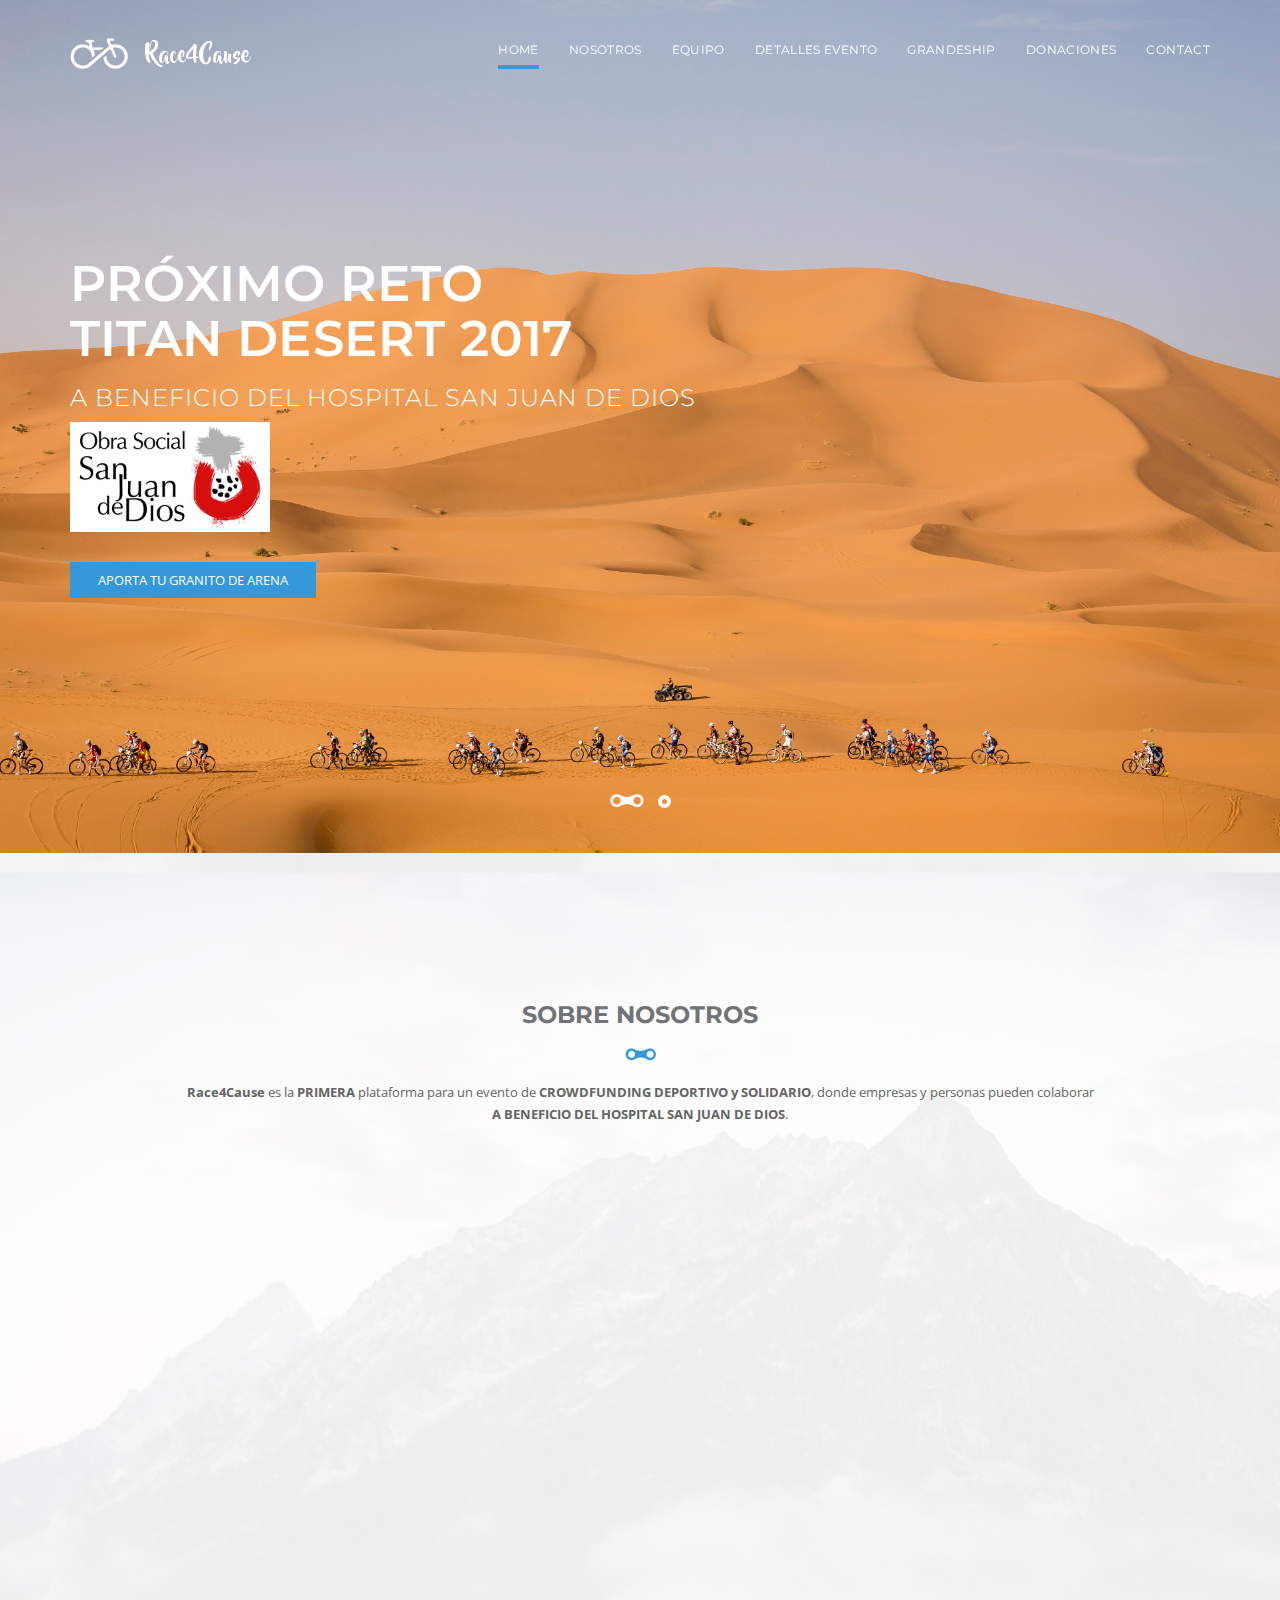
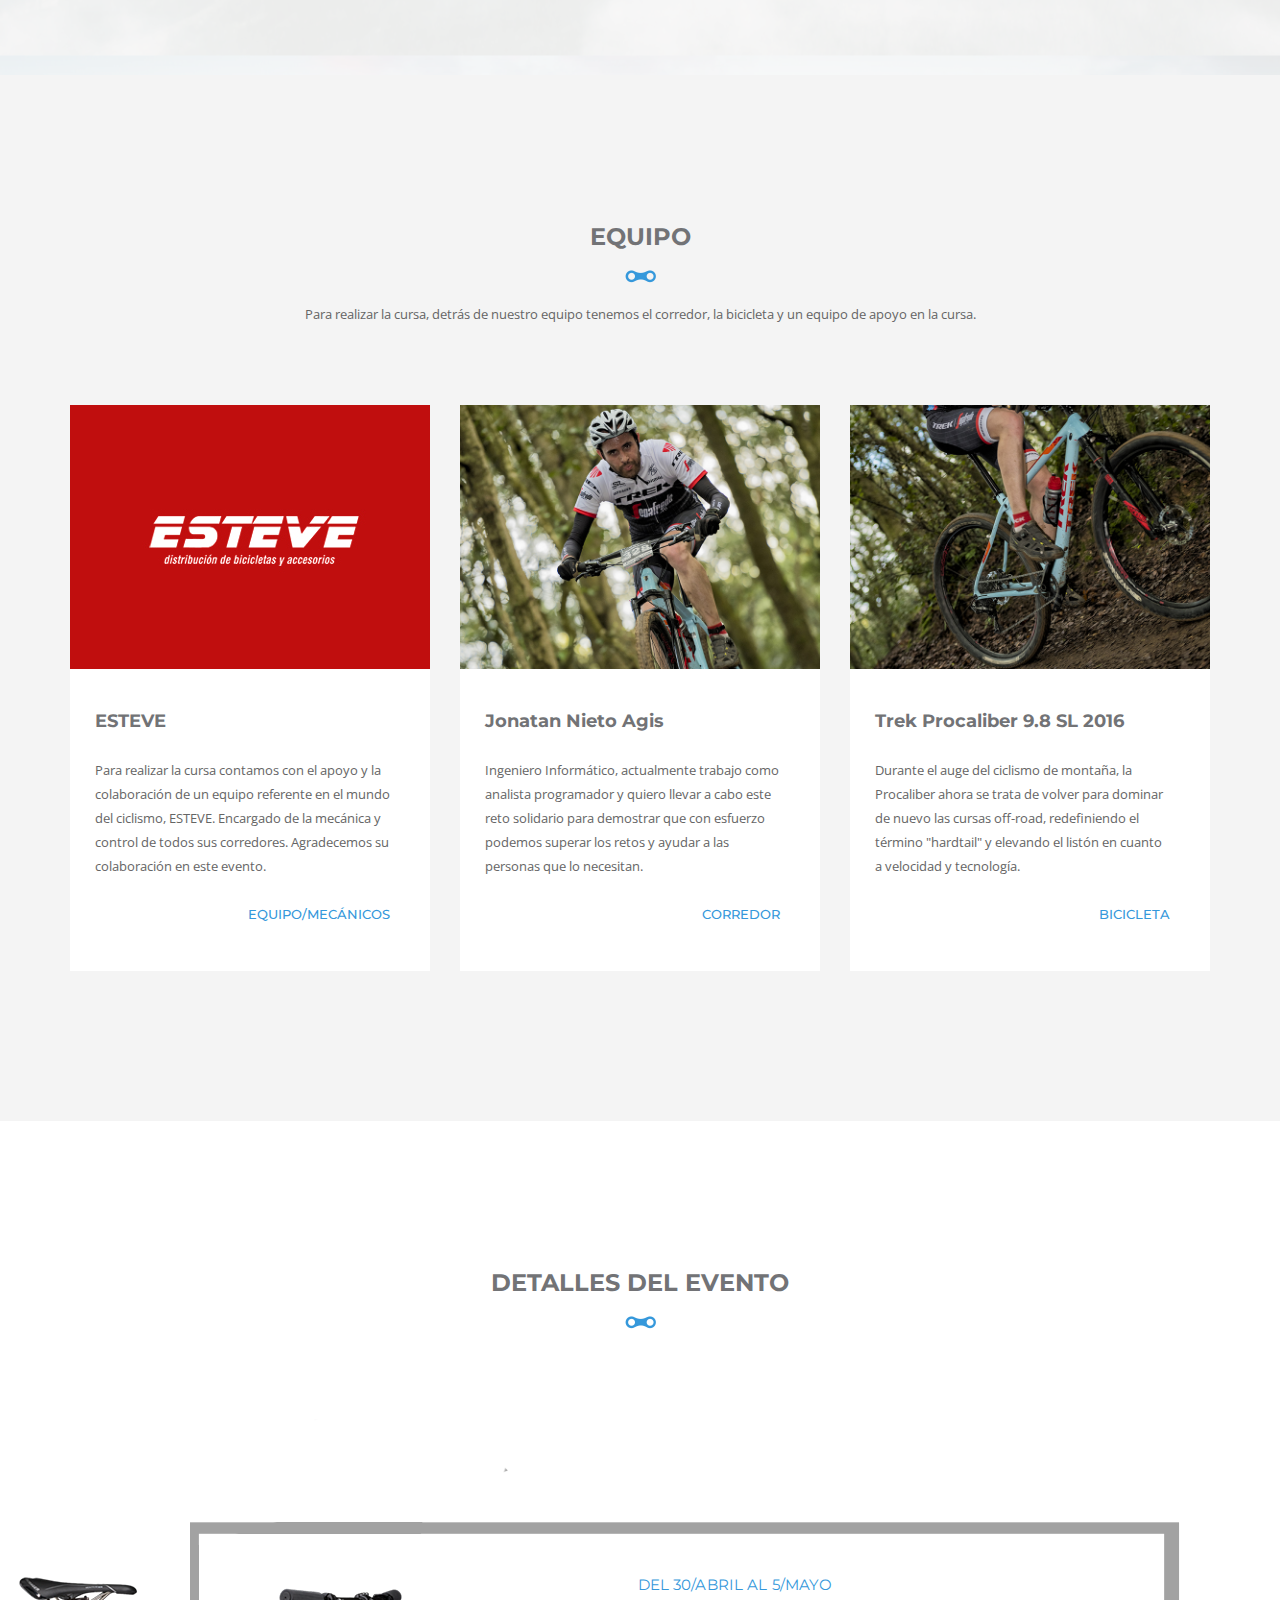
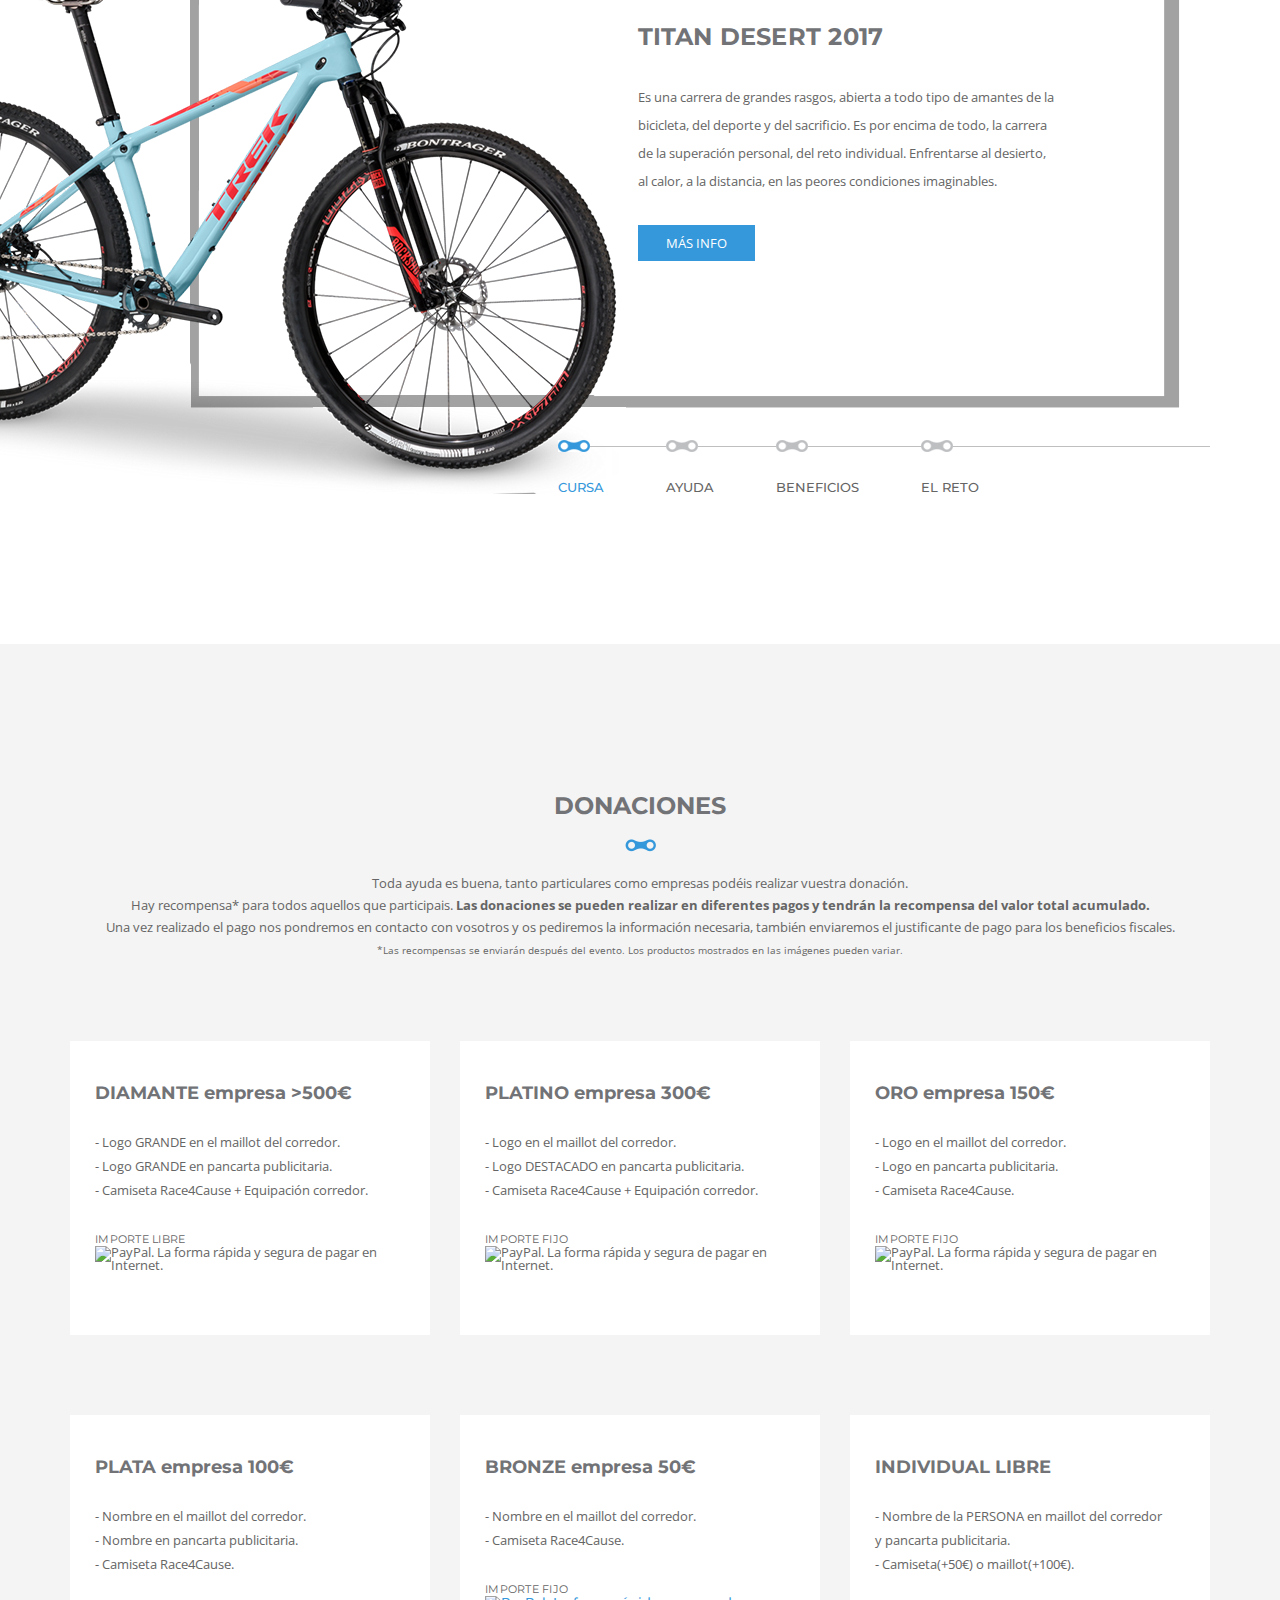
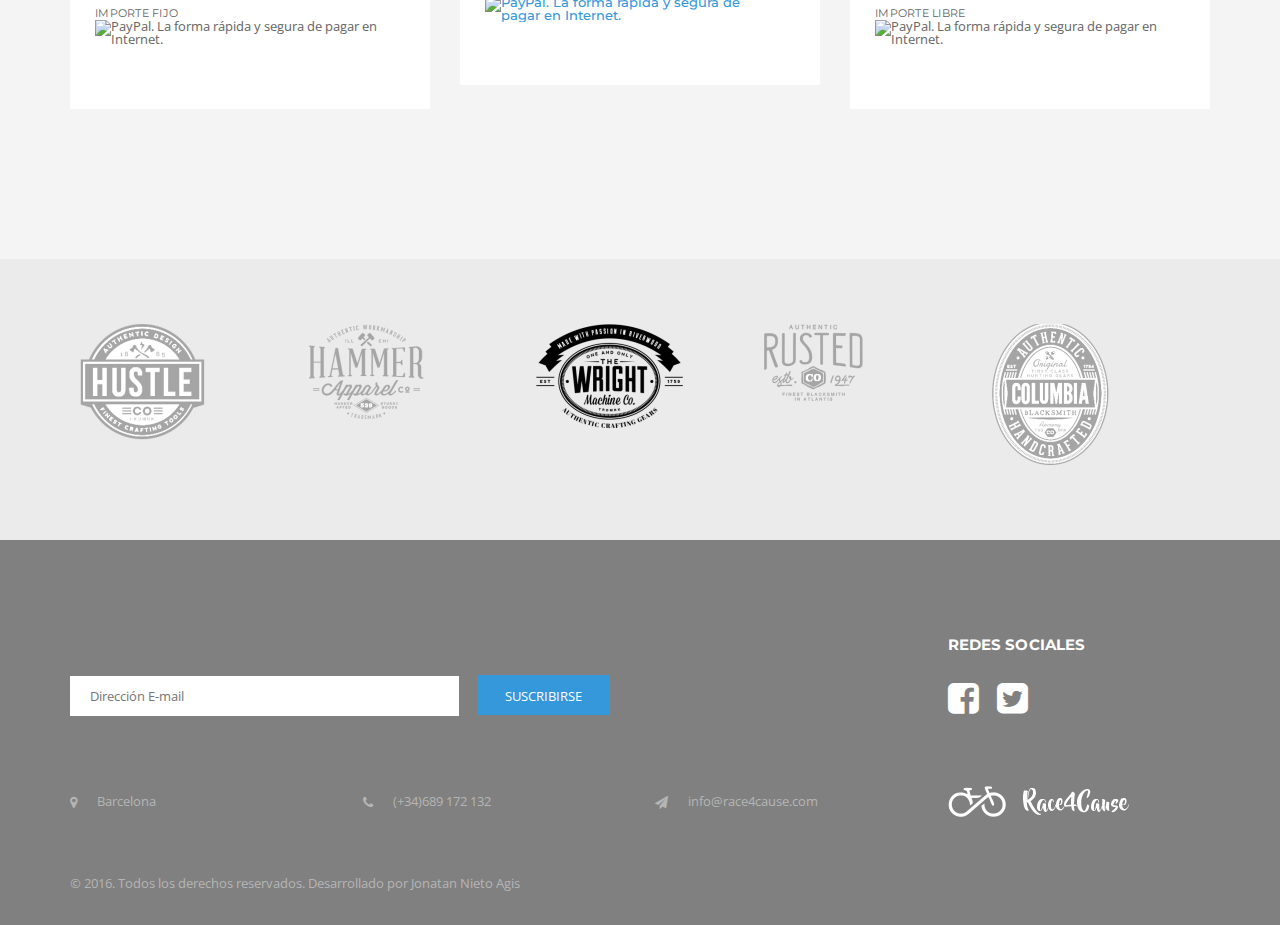
==== commit e0fe80c1: "90%" ====
--- a/index.html
+++ b/index.html
@@ -64,14 +64,15 @@
 								<a href="#HOME">HOME</a>
 							</li>
 							<li><a href="#ABOUT">NOSOTROS</a></li>
-							<li><a href="#GALLERY">AYUDAS</a></li>
+							<!-- <li><a href="#GALLERY">AYUDAS</a></li> -->
 							<li><a href="#EQUIPO">EQUIPO</a></li>
 							<li><a href="#DETALLES">DETALLES EVENTO</a></li>
-							<li><a href="#SPONSORSHIP">SPONSORSHIP</a></li>
+							<li><a href="#GRANDESHIP">GRANDESHIP</a></li>
+							<li><a href="#PAYMENTS">DONACIONES</a></li>
 							<li class="last"><a href="#FOOTER">CONTACT</a></li>
 						</ul>
 					</div>
-					
+
 				</div>
 			</nav>
 		</div>
@@ -84,25 +85,29 @@
 				<div class="slider-content">
 					<div class="container">
 						<h2>PRÓXIMO RETO<br/>TITAN DESERT 2017</h2>
-						<h3>A beneficio del Hospital Sant Joan de Déu</h3>
+						<h3>A BENEFICIO DEL HOSPITAL SAN JUAN DE DIOS</h3>
+						<br>
+						<div style="width:200px;"><img src="images\images\2010_03_obra_social_OK_cast_072pp_x600.jpg"></div>
 						<a href="#" class="btn-common slider-btn">APORTA TU GRANITO DE ARENA</a>
 					</div><!-- /.slider-content -->
 				</div>
 			</div>
 			<div class="item">
-				<img src="images/slider/2.jpg" alt="img">
+				<img src="images/slider/titan_desert_wall.jpg" alt="img">
 				<div class="slider-content">
 					<div class="container">
-						<h2>A NEW KIND OF<br/>BICYCLE SHOP</h2>
-						<h3>LOCALLY SOURCED x CRAFTED WITH LOVE</h3>
-						<a href="#" class="btn-common slider-btn">BUY NEW BICYCLE</a>
+						<h2>PRÓXIMO RETO<br/>TITAN DESERT 2017</h2>
+						<h3>A BENEFICIO DEL HOSPITAL SAN JUAN DE DIOS</h3>
+						<br>
+						<div style="width:200px;"><img src="images\images\2010_03_obra_social_OK_cast_072pp_x600.jpg"></div>
+						<a href="#" class="btn-common slider-btn">APORTA TU GRANITO DE ARENA</a>
 					</div><!-- /.slider-content -->
 				</div>
 			</div>
 		</div>
 	</div>
 	<!-- slider end -->
-	
+
 	<!-- MAIN WRAPPER -->
 	<section>
 		<div class="content-wrapper">
@@ -112,7 +117,7 @@
 						<h3>SOBRE NOSOTROS</h3>
 						<img src="images/misc/1.png" alt="img">
 						<p>
-							<b>Race4Cause</b> es la <b>PRIMERA</b> plataforma para un evento de <b>CROWDFUNDING DEPORTIVO y SOLIDARIO</b>, donde empresas y personas pueden colaborar <br><b>a beneficio del Hospital Sant Joan de Déu</b>.
+							<b>Race4Cause</b> es la <b>PRIMERA</b> plataforma para un evento de <b>CROWDFUNDING DEPORTIVO y SOLIDARIO</b>, donde empresas y personas pueden colaborar <br><b>A BENEFICIO DEL HOSPITAL SAN JUAN DE DIOS</b>.
 						</p>
 					</div>
 					<div class="row">
@@ -134,7 +139,7 @@
 								<div class="about-heading">
 									<h6>AYUDA</h6>
 								</div>
-								<p>Gracias a ti ayudaremos al Hospital Sant Joan de Déu, los cuales destinaran el dinero a muchos de los proyectos que tienen pero día a día necesitan apoyo económico.</p>
+								<p>Gracias a ti ayudaremos al HOSPITAL SAN JUAN DE DIOS, los cuales destinaran el dinero a muchos de los proyectos que tienen pero día a día necesitan apoyo económico.</p>
 							</div><!-- /.about-content -->
 						</div>
 						<div class="col-md-4 col-sm-4">
@@ -145,13 +150,13 @@
 								<div class="about-heading">
 									<h6>TU RECOMPENSA</h6>
 								</div>
-								<p>Las personas y empresas colaboradoras tendrán sus nombres y logos impresos en los mallots del equipo, carteles y en plataformas de promoción del evento.</p>
+								<p>Las personas y empresas colaboradoras tendrán sus nombres y logos impresos en los maillots del corredor, carteles y en plataformas de promoción del evento solidario y cursa.</p>
 							</div><!-- /.about-content -->
 						</div>
 					</div>
 				</div>
 			</div><!-- /.about-section -->
-			<div id="GALLERY" class="gallery-masonry">
+			<!-- <div id="GALLERY" class="gallery-masonry">
 				<div class="container">
 					<div class="section-title-area text-center">
 						<h3>GALERÍA AYUDAS</h3>
@@ -159,13 +164,13 @@
 					</div>
 					<div class="filter-button-group gallary-filter-button text-center mrg-b-50">
 						<button class="active" data-filter="*">AlL</button>
-						<button data-filter=".EUROPE">EUROPE</button>
-						<button data-filter=".AUSTRALIA">AUSTRALIA</button>
-						<button data-filter=".ASIA">ASIA</button>
-						<button data-filter=".AFRICA">AFRICA</button>
-						<button data-filter=".N-AMERICA">NORTH AMERICA</button>
-						<button data-filter=".S-AMERICA">SOUTH AMERICA</button>
-					</div><!-- /.portfolioFilter -->
+						<button data-filter=".CAUSA1">CAUSA 1</button>
+						<button data-filter=".CAUSA2">CAUSA 2</button>
+						<button data-filter=".CAUSA3">CAUSA 3</button>
+						<button data-filter=".CAUSA4">CAUSA 4</button>
+						<button data-filter=".CAUSA5">CAUSA 5</button>
+						<button data-filter=".CAUSA6">CAUSA 6</button>
+					</div>
 				</div>
 				<div class="gallary-masonry-layout">
 					<div id="gallary_grid">
@@ -181,7 +186,7 @@
 									<h4><a href="#">europe</a><span> / </span><a href="#">australia</a></h4>
 								</div>
 							</div>
-						</div><!-- /.gallary-item -->
+						</div>
 						<div class="grid-item ASIA">
 							<div class="gallary-item-inner ps-rel">
 								<a class="gallery-item-popup" href="images/gallery/2.jpg">
@@ -194,7 +199,7 @@
 									<h4><a href="#">europe</a><span> / </span><a href="#">australia</a></h4>
 								</div>
 							</div>
-						</div><!-- /.gallary-item -->
+						</div>
 						<div class="grid-item W2 EUROPE S-AMERICA N-AMERICA">
 							<div class="gallary-item-inner ps-rel">
 								<a class="gallery-item-popup" href="images/gallery/3.jpg">
@@ -207,7 +212,7 @@
 									<h4><a href="#">europe</a><span> / </span><a href="#">australia</a></h4>
 								</div>
 							</div>
-						</div><!-- /.gallary-item -->
+						</div>
 						<div class="grid-item AFRICA ASIA">
 							<div class="gallary-item-inner ps-rel">
 								<a class="gallery-item-popup" href="images/gallery/6.jpg">
@@ -220,7 +225,7 @@
 									<h4><a href="#">europe</a><span> / </span><a href="#">australia</a></h4>
 								</div>
 							</div>
-						</div><!-- /.gallary-item -->
+						</div>
 						<div class="grid-item AUSTRALIA ASIA">
 							<div class="gallary-item-inner ps-rel">
 								<a class="gallery-item-popup" href="images/gallery/5.jpg">
@@ -233,7 +238,7 @@
 									<h4><a href="#">europe</a><span> / </span><a href="#">australia</a></h4>
 								</div>
 							</div>
-						</div><!-- /.gallary-item -->
+						</div>
 						<div class="grid-item AFRICA">
 							<div class="gallary-item-inner ps-rel">
 								<a class="gallery-item-popup" href="images/gallery/4.jpg">
@@ -246,7 +251,7 @@
 									<h4><a href="#">europe</a><span> / </span><a href="#">australia</a></h4>
 								</div>
 							</div>
-						</div><!-- /.gallary-item -->
+						</div>
 						<div class="grid-item W2 S-AMERICA AFRICA">
 							<div class="gallary-item-inner ps-rel">
 								<a class="gallery-item-popup" href="images/gallery/7.jpg">
@@ -259,7 +264,7 @@
 									<h4><a href="#">europe</a><span> / </span><a href="#">australia</a></h4>
 								</div>
 							</div>
-						</div><!-- /.gallary-item -->
+						</div>
 						<div class="grid-item AUSTRALIA ASIA">
 							<div class="gallary-item-inner ps-rel">
 								<a class="gallery-item-popup" href="images/gallery/8.jpg">
@@ -272,27 +277,58 @@
 									<h4><a href="#">europe</a><span> / </span><a href="#">australia</a></h4>
 								</div>
 							</div>
-						</div><!-- /.gallary-item -->
-					</div><!-- /.gallary_grid -->	
-				</div>
-			</div><!-- /.gallery-masonry -->
+						</div>
+					</div>
+				</div>
+			</div> -->
 			<div id="EQUIPO" class="blog-section section-padding">
 				<div class="container">
 					<div class="section-title-area text-center style-2">
 						<h3>EQUIPO</h3>
 						<img src="images/misc/1.png" alt="img">
 						<p>
-							Para realizar la cursa, detrás de nuestro equipo tenemos el corredor, la bicicleta y un equipo de mecánicos.
+							Para realizar la cursa, detrás de nuestro equipo tenemos el corredor, la bicicleta y un equipo de apoyo en la cursa.
 						</p>
 					</div>
 					<div class="blog-content-area">
 						<div class="row">
+							<div class="col-md-4 col-sm-6">
+								<article class="post-single style-one last">
+									<div class="blog-thumb ps-rel">
+										<img src="images/blog/9.jpg" alt="img" class="img-responsive">
+										<div class="overlay-common"></div>
+										<a class="icon-positiond" href="http://www.bicisesteve.com" target="_blank"><img src="images/misc/9.png" alt="img"></a>
+									</div>
+									<div class="blog-content">
+										<h4 class="post-title">
+											<a href="http://www.bicisesteve.com" target="_blank">
+												ESTEVE
+											</a>
+										</h4>
+										<p class="mrg-b-20">
+												Para realizar la cursa contamos con el apoyo y la colaboración de un equipo referente en el mundo del ciclismo, ESTEVE. Encargado de la mecánica y control de todos sus corredores.
+												Agradecemos su colaboración en este evento.
+										</p>
+										<div class="blog-footer">
+											<div class="post-btn">
+												<h6 class="more-btn">EQUIPO/MECÁNICOS</h6>
+											</div>
+											<div class="clearfix"></div>
+										</div>
+									</div><!-- /.blog-content-->
+								</article>
+							</div><!-- /.col-md-4 -->
 							<div class="col-md-4 col-sm-6">
 								<article class="post-single style-one">
 									<div class="blog-thumb ps-rel">
 										<img src="images/blog/7.jpg" alt="img" class="img-responsive">
-										<div class="overlay-common"></div>
-										<a class="icon-positiond" href="single-right-sidebar.html"><img src="images/misc/9.png" alt="img"></a> 
+										<div class="overlay-common">
+											<a class="gallery-item-popup" href="images\images\omb 2016 - 259.jpg">
+												<div class="gallery-overlay icon-positiond">
+														<img src="images/misc/9.png" alt="img">
+												</div>
+											</a>
+										</div>
 									</div>
 									<div class="blog-content">
 										<h4 class="post-title">
@@ -301,11 +337,11 @@
 											</a>
 										</h4>
 										<p class="mrg-b-20">
-											Ingeniero Informático, actualmente trabajo como Analista Programador y quiero llevar acabo este reto solidario para demostrar que con esfuerzo podemos superar los retos y ayudar a las personas que lo necesitan.
+											Ingeniero Informático, actualmente trabajo como analista programador y quiero llevar a cabo este reto solidario para demostrar que con esfuerzo podemos superar los retos y ayudar a las personas que lo necesitan.
 										</p>
 										<div class="blog-footer">
 											<div class="post-btn">
-												<h6 class="more-btn"><a href="#">CORREDOR</a></h6>
+												<h6 class="more-btn">CORREDOR</h6>
 											</div>
 											<div class="clearfix"></div>
 										</div>
@@ -316,65 +352,32 @@
 								<article class="post-single style-one">
 									<div class="blog-thumb ps-rel">
 										<img src="images/blog/8.jpg" alt="img" class="img-responsive">
-										<div class="overlay-common"></div>
-										<a class="icon-positiond" href="single-right-sidebar.html"><img src="images/misc/9.png" alt="img"></a> 
+										<div class="overlay-common">
+											<a class="gallery-item-popup" href="images\images\featuresprocaliber.PNG">
+												<div class="gallery-overlay icon-positiond">
+														<img src="images/misc/9.png" alt="img">
+												</div>
+											</a>
+										</div>
 									</div>
 									<div class="blog-content">
 										<h4 class="post-title">
 											<a href="#">
-												Próximamente.
+												Trek Procaliber 9.8 SL 2016
 											</a>
 										</h4>
 										<p class="mrg-b-20">
-											
+											Durante el auge del ciclismo de montaña, la Procaliber ahora se trata de volver para dominar de nuevo las cursas off-road, redefiniendo el término "hardtail" y elevando el listón en cuanto a velocidad y tecnología.
 										</p>
 										<div class="blog-footer">
 											<div class="post-btn">
-												<h6 class="more-btn"><a href="#">BICICLETA</a></h6>
+												<h6 class="more-btn">BICICLETA</h6>
 											</div>
 											<div class="clearfix"></div>
 										</div>
 									</div><!-- /.blog-content -->
 								</article>
 							</div><!-- /.col-md-4 -->
-							<div class="col-md-4 col-sm-6">
-								<!--<article class="post-single style-one last">
-									<div class="blog-thumb ps-rel">
-										<img src="images/blog/9.jpg" alt="img" class="img-responsive">
-										<div class="overlay-common"></div>
-										<a class="icon-positiond" href="single-right-sidebar.html"><img src="images/misc/9.png" alt="img"></a> 
-									</div>
-									<div class="blog-content">
-										<h4 class="post-title">
-											<a href="#">
-												Próximamente.
-											</a>
-										</h4>
-										<p class="mrg-b-20">
-											
-										</p>
-										<div class="blog-footer">
-											<div class="post-btn">
-												<h6 class="more-btn"><a href="#">MECÁNICOS</a></h6>
-											</div>
-											<div class="clearfix"></div>
-										</div>
-									</div><!-- /.blog-content 
-								</article>-->
-								<form action="/your-charge-code" method="POST">
-<script
-  src="https://checkout.stripe.com/checkout.js" class="stripe-button"
-  data-key="pk_test_eECtzyNCYJofAgrmIu7QKchn"
-  data-amount="2000"
-  data-name="jonatannietoa"
-  data-description="2 widgets"
-  data-image="https://stripe.com/img/documentation/checkout/marketplace.png"
-  data-locale="auto"
-  data-zip-code="true"
-  data-currency="eur">
-</script>
-</form>
-							</div><!-- /.col-md-4 -->
 						</div>
 					</div>
 				</div>
@@ -393,12 +396,12 @@
 							<div class="product-details-area">
 								<div class="product-catagory-content tab-content clearfix">
 									<div class="tab-pane active animated fadeInUp" data-wow-duration="1.5s" id="1b">
-										<h5>FINALES ABRIL 2017</h5>
+										<h5>DEL 30/ABRIL AL 5/MAYO</h5>
 										<h3>
 											TITAN DESERT 2017
 										</h3>
 										<p>
-											Es una carrera de grandes rasgos, abierta a todo tipo de amantes de la bicicleta, del deporte y del sacrificio. Es, por encima de todo, la carrera de la superación personal, del reto individual. Enfrentarse al desierto, al calor, a la distancia, en las peores condiciones imaginables.
+											Es una carrera de grandes rasgos, abierta a todo tipo de amantes de la bicicleta, del deporte y del sacrificio. Es por encima de todo, la carrera de la superación personal, del reto individual. Enfrentarse al desierto, al calor, a la distancia, en las peores condiciones imaginables.
 										</p>
 										<a href="http://www.titandesert.com/" target="_blank" class="btn-common slider-btn">MÁS INFO</a>
 									</div>
@@ -408,7 +411,7 @@
 											APORTA TU GRANITO DE ARENA
 										</h3>
 										<p>
-											Pueden contribuir tanto personas como empresas, no tenemos límites, ni mínimos ni máximos, todo es conseguir recaudar el máximo de ayuda a beneficio del Hospital Sant Joan de Déu.
+											Pueden contribuir tanto personas como empresas, no tenemos límites, ni mínimos ni máximos, todo es conseguir recaudar el máximo de ayuda A BENEFICIO DEL HOSPITAL SAN JUAN DE DIOS.
 										</p>
 										<a href="#" class="btn-common slider-btn">APORTA TU GRANITO DE ARENA</a>
 									</div>
@@ -418,19 +421,20 @@
 											BENEFICIOS
 										</h3>
 										<p>
-											Todos aquellos que aporten su granito de arena tendrán impreso su logo en los mallots del equipo, carteles y plataformas donde se publica el evento. Además, puedes conocer los beneficios fiscales en el siguiente <a href="#">link</a>.
+											Todos aquellos que aporten su granito de arena tendrán impreso su logo en los maillots del equipo, carteles y plataformas donde se publica el evento. Además, puedes conocer los beneficios fiscales en el siguiente <a href="#">link</a>.
 										</p>
 										<a href="#" class="btn-common slider-btn">APORTA TU GRANITO DE ARENA</a>
 									</div>
 									<div class="tab-pane animated fadeInUp" data-wow-duration="1.5s" id="4b">
 										<h5>REALIZAR EL RETO</h5>
 										<h3>
-											GRÁCIAS POR LA AYUDA
+											GRACIAS POR LA AYUDA
 										</h3>
 										<p>
-											Grácias a vuestra ayuda podremos realizar el evento y la donación de la cantidad recaudada a beneficio del Hospital Sant Joan de Déu.
+											Gracias por vuestra ayuda y participar en el evento. La donación de la cantidad recaudada* es en BENEFICIO DEL HOSPITAL SAN JUAN DE DIOS.
 										</p>
 										<a href="#" class="btn-common slider-btn">APORTA TU GRANITO DE ARENA</a>
+										<br><br><font size="1">*De la cantidad recaudada se restarán los costes de organización y web.</font>
 									</div>
 								</div>
 								<ul class="product-catagory-nav nav nav-pills">
@@ -459,8 +463,218 @@
 						</div>
 					</div>
 				</div>
-			</div><!-- /.product-catagory -->	
-			<div id="SPONSORSHIP" class="partners-section">
+			</div><!-- /.product-catagory -->
+            <div id="PAYMENTS" class="blog-section section-padding">
+                <div class="container">
+                    <div class="section-title-area text-center style-2">
+                        <h3>DONACIONES</h3>
+                        <img src="images/misc/1.png" alt="img">
+                        <p>
+                            Toda ayuda es buena, tanto particulares como empresas podéis realizar vuestra donación.<br/>Hay recompensa* para todos aquellos que participais. <b>Las donaciones se pueden realizar
+														en diferentes pagos y tendrán la recompensa del valor total acumulado.</b><br>
+														Una vez realizado el pago nos pondremos en contacto con vosotros y os pediremos la información necesaria, también enviaremos el justificante de pago para los beneficios fiscales.
+														<br>
+														<font size="1">*Las recompensas se enviarán después del evento. Los productos mostrados en las imágenes pueden variar.</font>
+                        </p>
+                    </div>
+                    <div class="blog-content-area">
+                        <div class="row">
+                            <div class="col-md-4 col-sm-6">
+                                <article class="post-single style-one">
+                                    <div class="blog-content">
+																				<h4 class="post-title">
+																						<a href="#">
+																								DIAMANTE empresa >500€
+																						</a>
+																				</h4>
+																				<p class="mrg-b-20">
+																						- Logo GRANDE en el maillot del corredor.<br>
+																						- Logo GRANDE en pancarta publicitaria.<br>
+																						- Camiseta Race4Cause + Equipación corredor.
+																				</p>
+																				<div class="blog-footer">
+																						<div class="post-meta-data">
+																								<span class="post-author last">IMPORTE LIBRE</span>
+																						</div>
+																						<div class="post-btn">
+																							<form action="https://www.paypal.com/cgi-bin/webscr" method="post" target="_top">
+<input type="hidden" name="cmd" value="_s-xclick">
+<input type="hidden" name="hosted_button_id" value="75WA3Y2LAZBC6">
+<input type="image" src="https://www.paypalobjects.com/es_ES/ES/i/btn/btn_donateCC_LG.gif" border="0" name="submit" alt="PayPal. La forma rápida y segura de pagar en Internet.">
+<img alt="" border="0" src="https://www.paypalobjects.com/es_ES/i/scr/pixel.gif" width="1" height="1">
+</form>
+
+																						</div>
+																						<div class="clearfix"></div>
+																				</div>
+                                    </div><!-- /.blog-content -->
+                                </article>
+                            </div><!-- /.col-md-4 -->
+                            <div class="col-md-4 col-sm-6">
+                                <article class="post-single style-one">
+                                    <div class="blog-content">
+																				<h4 class="post-title">
+																						<a href="#">
+																								PLATINO empresa 300€
+																						</a>
+																				</h4>
+																				<p class="mrg-b-20">
+																						- Logo en el maillot del corredor.<br>
+																						- Logo DESTACADO en pancarta publicitaria.<br>
+																						- Camiseta Race4Cause + Equipación corredor.
+																				</p>
+																				<div class="blog-footer">
+																						<div class="post-meta-data">
+																								<span class="post-author last">IMPORTE FIJO</span>
+																						</div>
+																						<div class="post-btn">
+																							<form action="https://www.paypal.com/cgi-bin/webscr" method="post" target="_top">
+<input type="hidden" name="cmd" value="_s-xclick">
+<input type="hidden" name="hosted_button_id" value="9ECLZLVHR4CPY">
+<input type="image" src="https://www.paypalobjects.com/es_ES/ES/i/btn/btn_donateCC_LG.gif" border="0" name="submit" alt="PayPal. La forma rápida y segura de pagar en Internet.">
+<img alt="" border="0" src="https://www.paypalobjects.com/es_ES/i/scr/pixel.gif" width="1" height="1">
+</form>
+
+																						</div>
+																						<div class="clearfix"></div>
+																				</div>
+                                    </div><!-- /.blog-content -->
+                                </article>
+                            </div><!-- /.col-md-4 -->
+                            <div class="col-md-4 col-sm-6">
+                                <article class="post-single style-one last">
+                                    <div class="blog-content">
+																				<h4 class="post-title">
+																						<a href="#">
+																								ORO empresa 150€
+																						</a>
+																				</h4>
+																				<p class="mrg-b-20">
+																						- Logo en el maillot del corredor.<br>
+																						- Logo en pancarta publicitaria.<br>
+																						- Camiseta Race4Cause.
+																				</p>
+                                        <div class="blog-footer">
+																						<div class="post-meta-data">
+																								<span class="post-author last">IMPORTE FIJO</span>
+																						</div>
+                                            <div class="post-btn">
+																							<form action="https://www.paypal.com/cgi-bin/webscr" method="post" target="_top">
+<input type="hidden" name="cmd" value="_s-xclick">
+<input type="hidden" name="hosted_button_id" value="BYJGMHVB3PMB6">
+<input type="image" src="https://www.paypalobjects.com/es_ES/ES/i/btn/btn_donateCC_LG.gif" border="0" name="submit" alt="PayPal. La forma rápida y segura de pagar en Internet.">
+<img alt="" border="0" src="https://www.paypalobjects.com/es_ES/i/scr/pixel.gif" width="1" height="1">
+</form>
+
+                                            </div>
+                                            <div class="clearfix"></div>
+                                        </div>
+                                    </div><!-- /.blog-content -->
+                                </article>
+                            </div><!-- /.col-md-4 -->
+                        </div>
+                    </div>
+                </div>
+                <div class="container">
+                    <div class="blog-content-area">
+                        <div class="row">
+                            <div class="col-md-4 col-sm-6">
+                                <article class="post-single style-one">
+                                    <div class="blog-content">
+																			<h4 class="post-title">
+																					<a href="#">
+																							PLATA empresa 100€
+																					</a>
+																			</h4>
+																			<p class="mrg-b-20">
+																					- Nombre en el maillot del corredor.<br>
+																					- Nombre en pancarta publicitaria.<br>
+																					- Camiseta Race4Cause.
+																			</p>
+																			<div class="blog-footer">
+																					<div class="post-meta-data">
+																							<span class="post-author last">IMPORTE FIJO</span>
+																					</div>
+																					<div class="post-btn">
+																						<form action="https://www.paypal.com/cgi-bin/webscr" method="post" target="_top">
+<input type="hidden" name="cmd" value="_s-xclick">
+<input type="hidden" name="hosted_button_id" value="GP77JU5SWYNUN">
+<input type="image" src="https://www.paypalobjects.com/es_ES/ES/i/btn/btn_donateCC_LG.gif" border="0" name="submit" alt="PayPal. La forma rápida y segura de pagar en Internet.">
+<img alt="" border="0" src="https://www.paypalobjects.com/es_ES/i/scr/pixel.gif" width="1" height="1">
+</form>
+
+																					</div>
+																					<div class="clearfix"></div>
+																			</div>
+                                    </div><!-- /.blog-content -->
+                                </article>
+                            </div><!-- /.col-md-4 -->
+                            <div class="col-md-4 col-sm-6">
+                                <article class="post-single style-one">
+                                    <div class="blog-content">
+																			<h4 class="post-title">
+																					<a href="#">
+																							BRONZE empresa 50€
+																					</a>
+																			</h4>
+																			<p class="mrg-b-20">
+																					- Nombre en el maillot del corredor.<br>
+																					- Camiseta Race4Cause.
+																			</p>
+																			<div class="blog-footer">
+																					<div class="post-meta-data">
+																							<span class="post-author last">IMPORTE FIJO</span>
+																					</div>
+																					<div class="post-btn">
+																							<h6 class="more-btn"><form action="https://www.paypal.com/cgi-bin/webscr" method="post" target="_top">
+<input type="hidden" name="cmd" value="_s-xclick">
+<input type="hidden" name="hosted_button_id" value="24LT4B545CYGQ">
+<input type="image" src="https://www.paypalobjects.com/es_ES/ES/i/btn/btn_donateCC_LG.gif" border="0" name="submit" alt="PayPal. La forma rápida y segura de pagar en Internet.">
+<img alt="" border="0" src="https://www.paypalobjects.com/es_ES/i/scr/pixel.gif" width="1" height="1">
+</form>
+
+</h6>
+																					</div>
+																					<div class="clearfix"></div>
+																			</div>
+                                    </div><!-- /.blog-content -->
+                                </article>
+                            </div><!-- /.col-md-4 -->
+                            <div class="col-md-4 col-sm-6">
+                                <article class="post-single style-one last">
+                                    <div class="blog-content">
+																				<h4 class="post-title">
+																						<a href="#">
+																								INDIVIDUAL LIBRE
+																						</a>
+																				</h4>
+																				<p class="mrg-b-20">
+																						- Nombre de la PERSONA en maillot del corredor y pancarta publicitaria.<br>
+																						- Camiseta(+50€) o maillot(+100€).
+																				</p>
+                                        <div class="blog-footer">
+																						<div class="post-meta-data">
+																								<span class="post-author last">IMPORTE LIBRE</span>
+																						</div>
+                                            <div class="post-btn">
+																							<form action="https://www.paypal.com/cgi-bin/webscr" method="post" target="_top">
+<input type="hidden" name="cmd" value="_s-xclick">
+<input type="hidden" name="hosted_button_id" value="38DSQBUPNBJDN">
+<input type="image" src="https://www.paypalobjects.com/es_ES/ES/i/btn/btn_donateCC_LG.gif" border="0" name="submit" alt="PayPal. La forma rápida y segura de pagar en Internet.">
+<img alt="" border="0" src="https://www.paypalobjects.com/es_ES/i/scr/pixel.gif" width="1" height="1">
+</form>
+
+                                            </div>
+                                            <div class="clearfix"></div>
+                                        </div>
+                                    </div><!-- /.blog-content -->
+                                </article>
+                            </div><!-- /.col-md-4 -->
+                        </div>
+                    </div>
+                </div>
+            </div><!-- /.payments-section -->
+			<div id="GRANDESHIP" class="partners-section">
 				<div class="container">
 					<div id="parnar_carousel" class="owl-carousel owl-theme">
 						<div class="item">
@@ -498,15 +712,15 @@
 			</div><!-- /.partners-section -->
 		</div>
 	</section>
-	
+
 	<footer  id="FOOTER" class="footer">
 		<div class="container">
 			<div class="footer-middle">
 				<div class="row">
 					<div class="col-md-6">
 						<form class="subscribe-form">
-							<input type="email" name="emal" placeholder="E-mail address">
-							<input type="submit" class="btn-common contact-btn" value="SUBSCRIBE">
+							<input type="email" name="email" placeholder="Dirección E-mail">
+							<input type="submit" class="btn-common contact-btn" value="SUSCRIBIRSE">
 						</form>
 					</div>
 					<div class="col-md-offset-3 col-md-3">
@@ -515,7 +729,6 @@
 							<ul>
 								<li><a class="facebook" href="#"><i class="fa fa-facebook-square" aria-hidden="true"></i></a></li>
 								<li><a class="twitter" href="#"><i class="fa fa-twitter-square" aria-hidden="true"></i></a></li>
-								<li><a class="youtube" href="#"><i class="fa fa-youtube-square" aria-hidden="true"></i></a></li>
 							</ul>
 						</div>
 					</div>
@@ -525,7 +738,7 @@
 				<div class="row">
 					<div class="col-md-3">
 						<div class="address-text">
-							<i class="fa fa-map-marker" aria-hidden="true"></i> 
+							<i class="fa fa-map-marker" aria-hidden="true"></i>
 							<p>
 								Barcelona
 							</p>
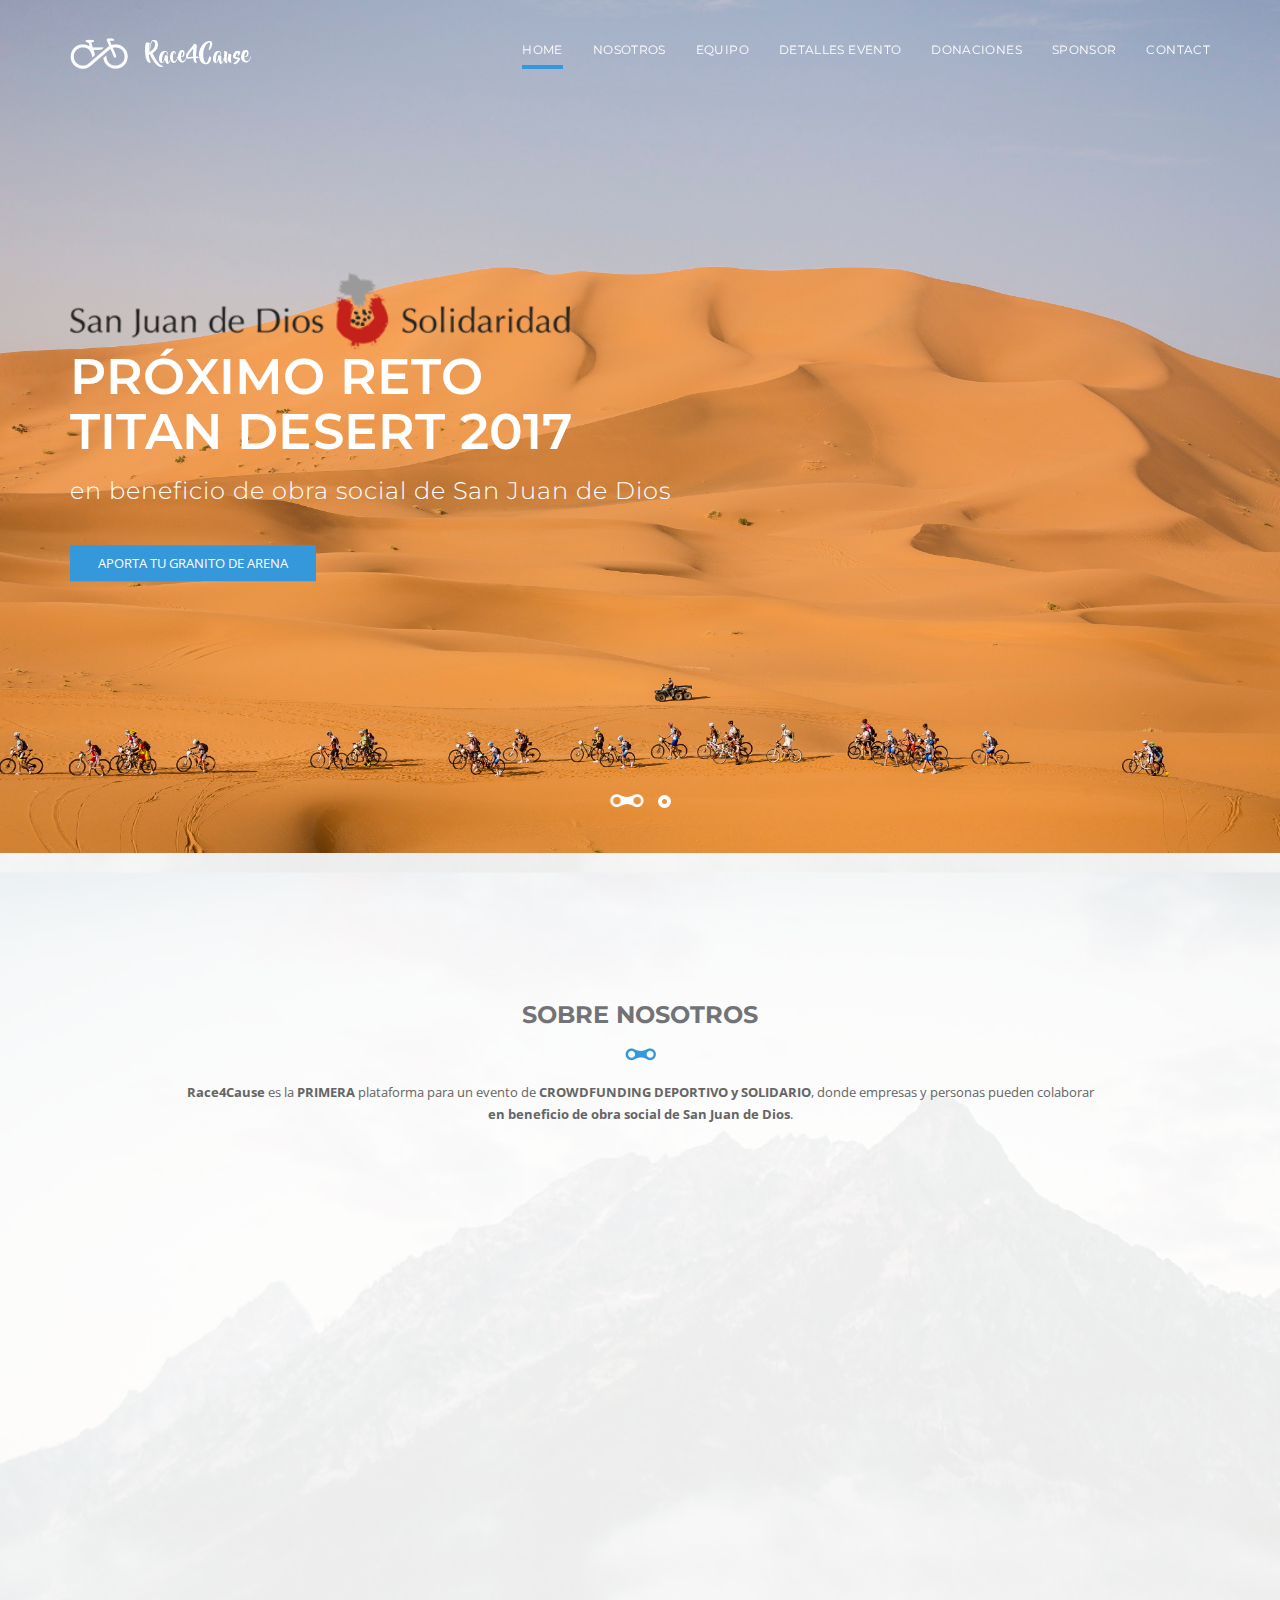
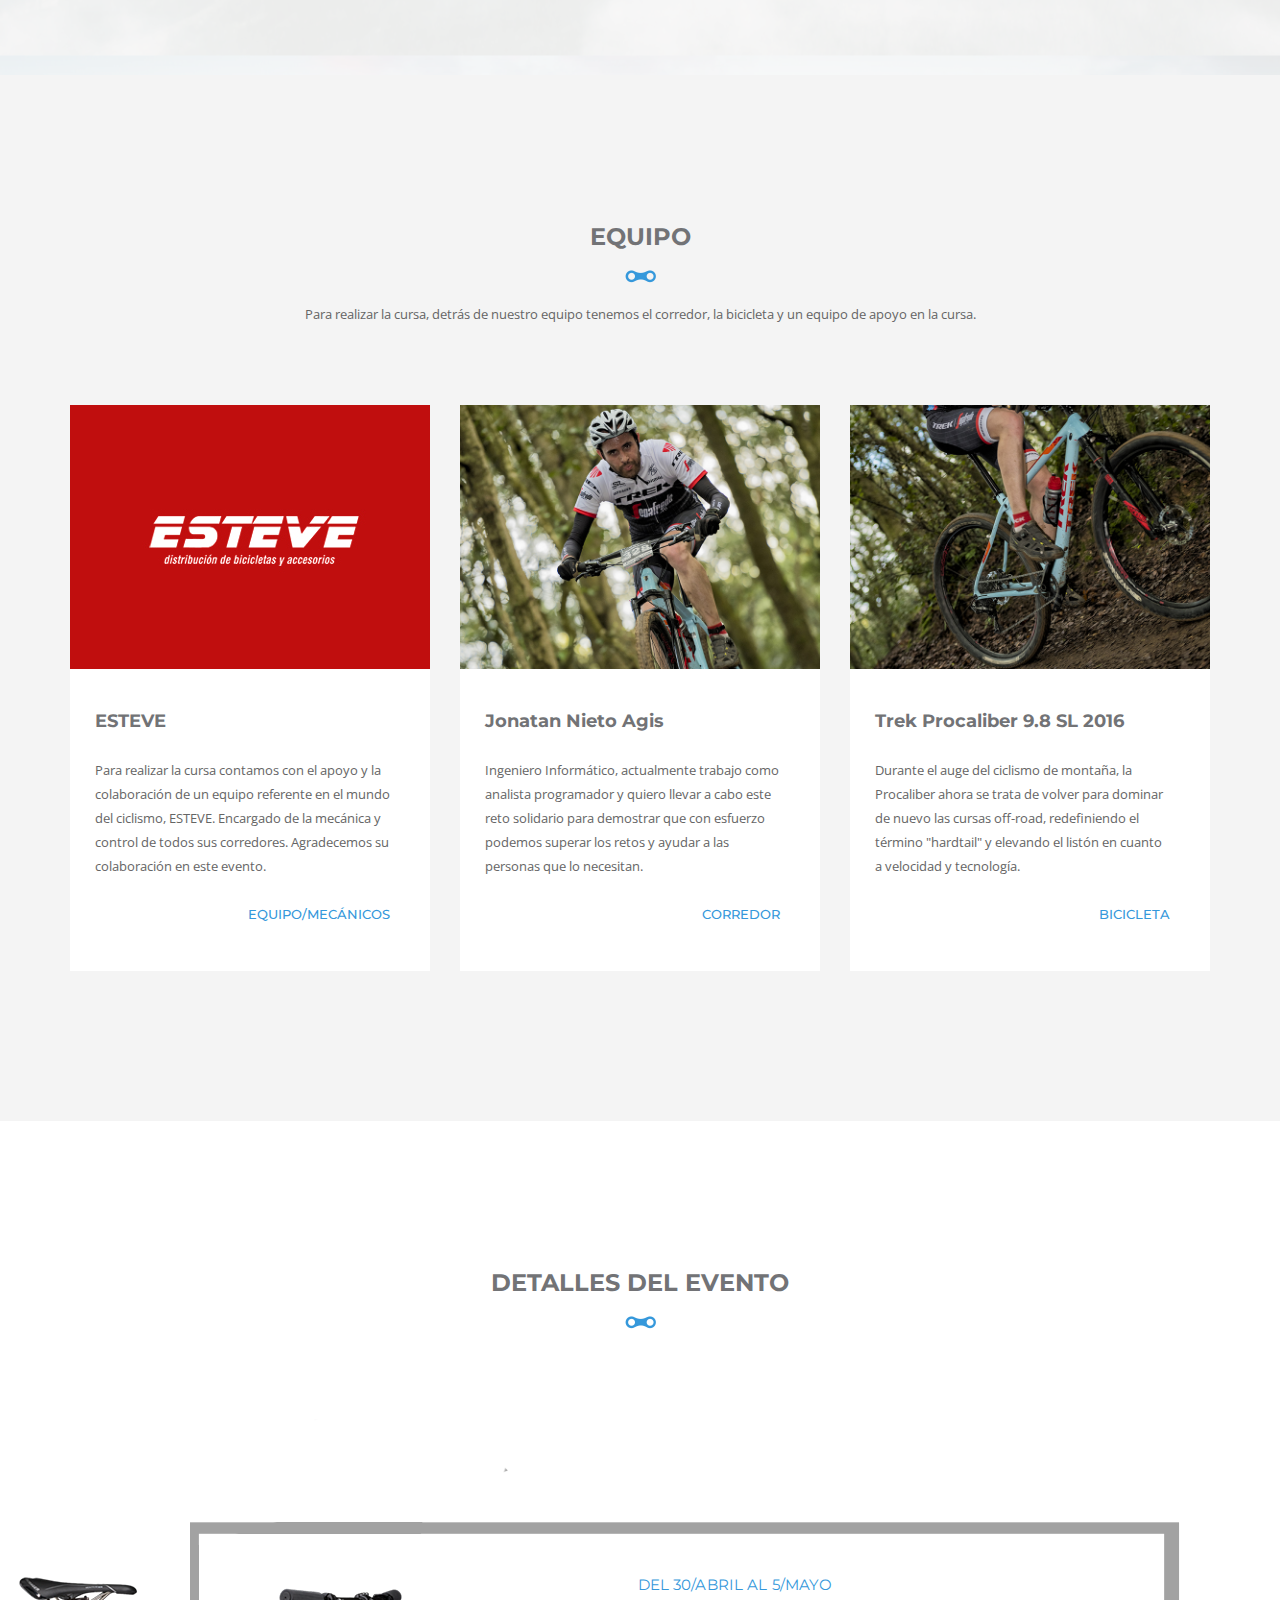
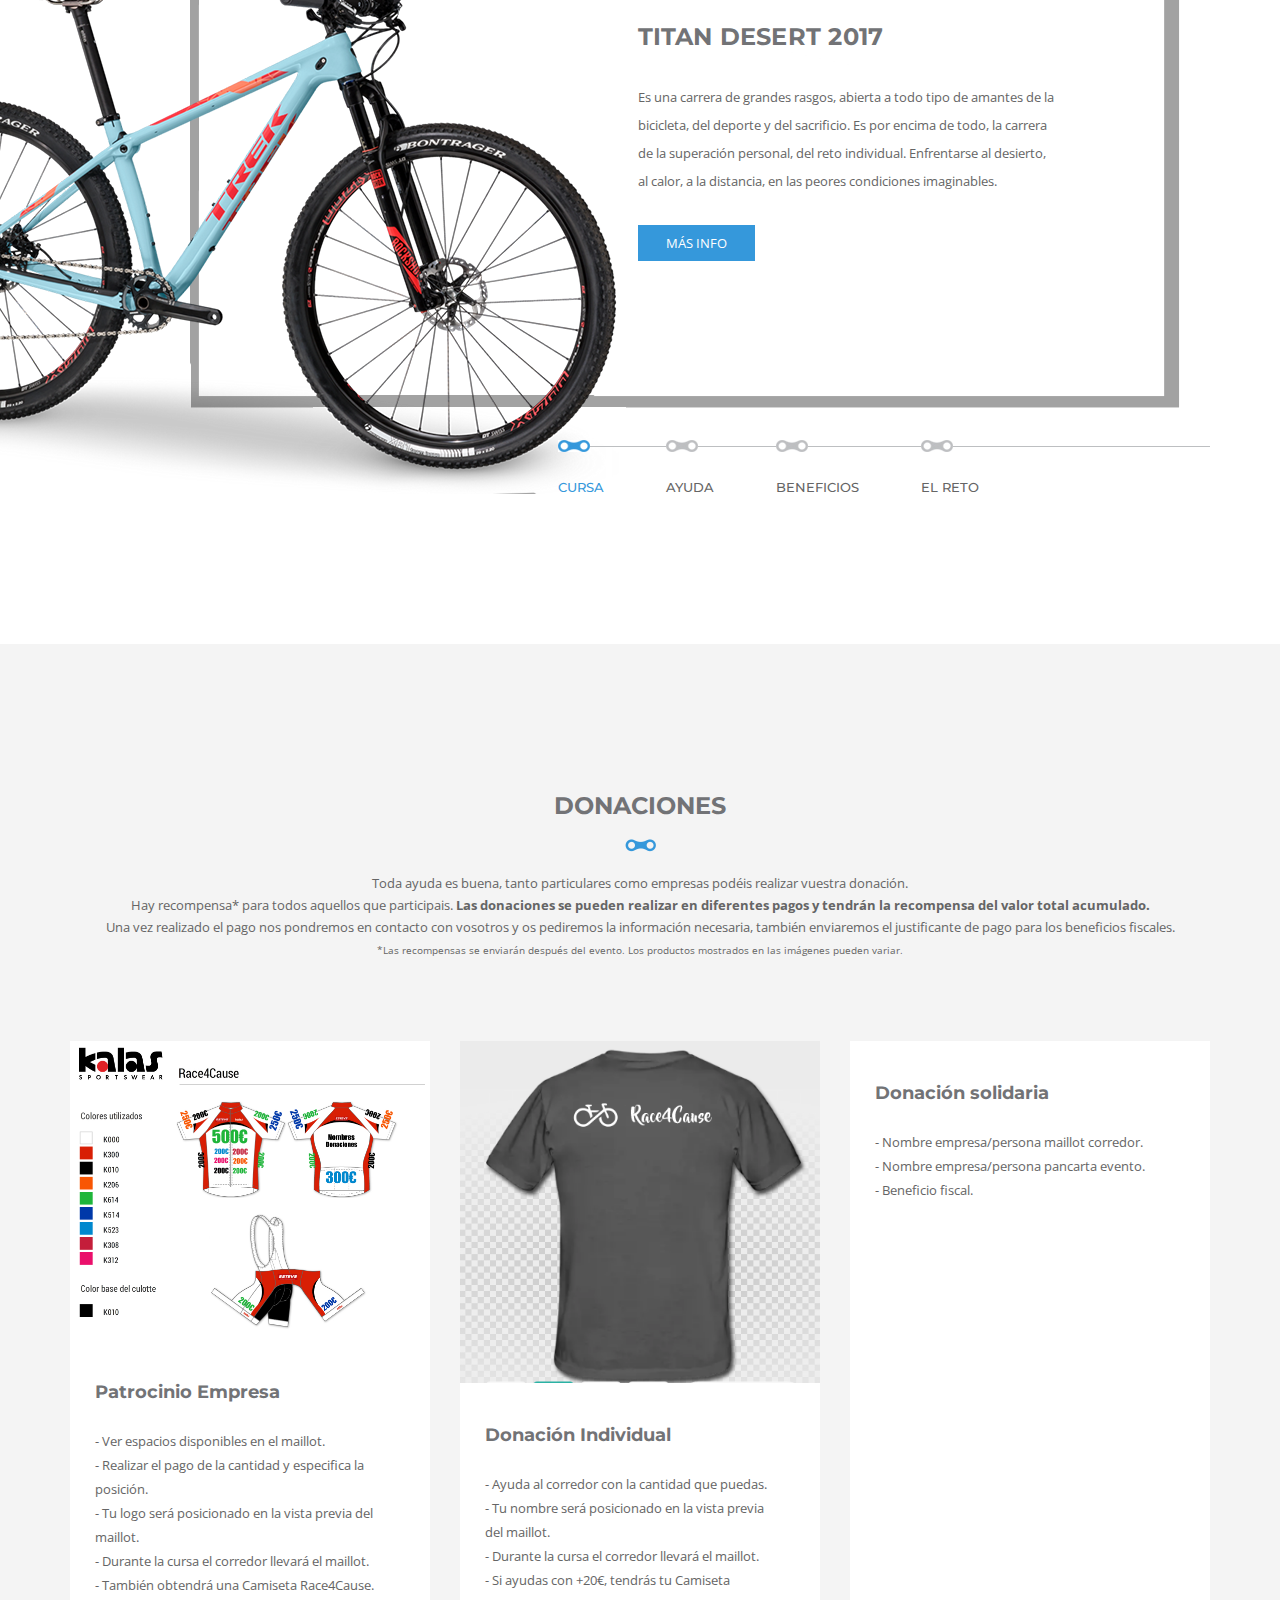
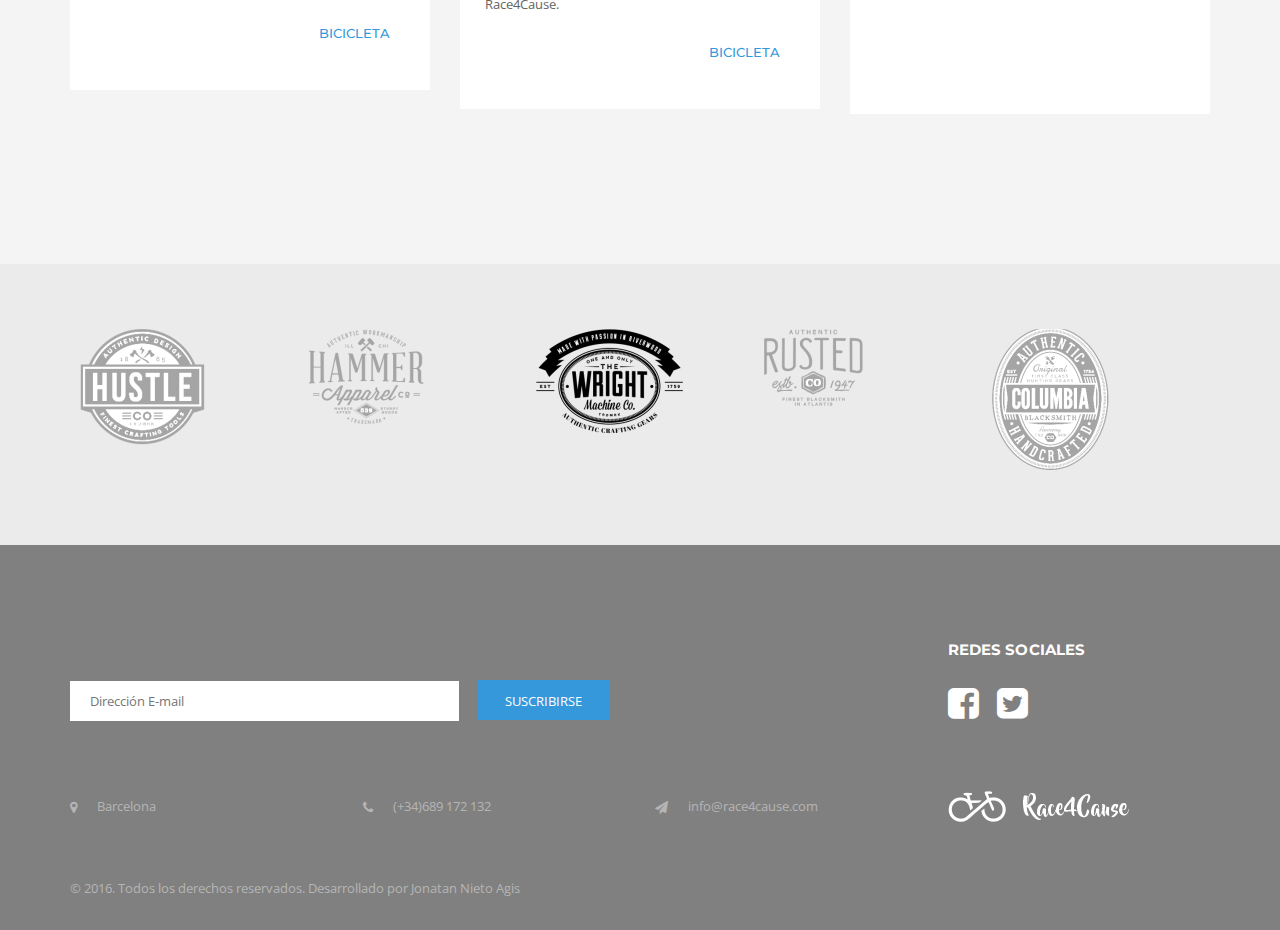
==== commit 5de685d6: "Changes" ====
--- a/index.html
+++ b/index.html
@@ -67,8 +67,8 @@
 							<!-- <li><a href="#GALLERY">AYUDAS</a></li> -->
 							<li><a href="#EQUIPO">EQUIPO</a></li>
 							<li><a href="#DETALLES">DETALLES EVENTO</a></li>
-							<li><a href="#GRANDESHIP">GRANDESHIP</a></li>
 							<li><a href="#PAYMENTS">DONACIONES</a></li>
+							<li><a href="#GRANDESHIP">SPONSOR</a></li>
 							<li class="last"><a href="#FOOTER">CONTACT</a></li>
 						</ul>
 					</div>
@@ -84,10 +84,10 @@
 				<img src="images/slider/titan_desert_wall.jpg" alt="img">
 				<div class="slider-content">
 					<div class="container">
+						<div style="width:500px;"><img src="images\images\logo-solidaridad.png"></div>
 						<h2>PRÓXIMO RETO<br/>TITAN DESERT 2017</h2>
-						<h3>A BENEFICIO DEL HOSPITAL SAN JUAN DE DIOS</h3>
+						<h3>en beneficio de obra social de San Juan de Dios</h3>
 						<br>
-						<div style="width:200px;"><img src="images\images\2010_03_obra_social_OK_cast_072pp_x600.jpg"></div>
 						<a href="#" class="btn-common slider-btn">APORTA TU GRANITO DE ARENA</a>
 					</div><!-- /.slider-content -->
 				</div>
@@ -97,7 +97,7 @@
 				<div class="slider-content">
 					<div class="container">
 						<h2>PRÓXIMO RETO<br/>TITAN DESERT 2017</h2>
-						<h3>A BENEFICIO DEL HOSPITAL SAN JUAN DE DIOS</h3>
+						<h3>en beneficio de obra social de San Juan de Dios</h3>
 						<br>
 						<div style="width:200px;"><img src="images\images\2010_03_obra_social_OK_cast_072pp_x600.jpg"></div>
 						<a href="#" class="btn-common slider-btn">APORTA TU GRANITO DE ARENA</a>
@@ -117,7 +117,7 @@
 						<h3>SOBRE NOSOTROS</h3>
 						<img src="images/misc/1.png" alt="img">
 						<p>
-							<b>Race4Cause</b> es la <b>PRIMERA</b> plataforma para un evento de <b>CROWDFUNDING DEPORTIVO y SOLIDARIO</b>, donde empresas y personas pueden colaborar <br><b>A BENEFICIO DEL HOSPITAL SAN JUAN DE DIOS</b>.
+							<b>Race4Cause</b> es la <b>PRIMERA</b> plataforma para un evento de <b>CROWDFUNDING DEPORTIVO y SOLIDARIO</b>, donde empresas y personas pueden colaborar <br><b>en beneficio de obra social de San Juan de Dios</b>.
 						</p>
 					</div>
 					<div class="row">
@@ -139,7 +139,7 @@
 								<div class="about-heading">
 									<h6>AYUDA</h6>
 								</div>
-								<p>Gracias a ti ayudaremos al HOSPITAL SAN JUAN DE DIOS, los cuales destinaran el dinero a muchos de los proyectos que tienen pero día a día necesitan apoyo económico.</p>
+								<p>Gracias a ti ayudaremos al obra social de San Juan de Dios, los cuales destinaran el dinero a muchos de los proyectos que tienen pero día a día necesitan apoyo económico.</p>
 							</div><!-- /.about-content -->
 						</div>
 						<div class="col-md-4 col-sm-4">
@@ -411,7 +411,7 @@
 											APORTA TU GRANITO DE ARENA
 										</h3>
 										<p>
-											Pueden contribuir tanto personas como empresas, no tenemos límites, ni mínimos ni máximos, todo es conseguir recaudar el máximo de ayuda A BENEFICIO DEL HOSPITAL SAN JUAN DE DIOS.
+											Pueden contribuir tanto personas como empresas, no tenemos límites, ni mínimos ni máximos, todo es conseguir recaudar el máximo de ayuda en beneficio de obra social de San Juan de Dios.
 										</p>
 										<a href="#" class="btn-common slider-btn">APORTA TU GRANITO DE ARENA</a>
 									</div>
@@ -431,7 +431,7 @@
 											GRACIAS POR LA AYUDA
 										</h3>
 										<p>
-											Gracias por vuestra ayuda y participar en el evento. La donación de la cantidad recaudada* es en BENEFICIO DEL HOSPITAL SAN JUAN DE DIOS.
+											Gracias por vuestra ayuda y participar en el evento. La donación de la cantidad recaudada* es en BENEFICIO de obra social de San Juan de Dios.
 										</p>
 										<a href="#" class="btn-common slider-btn">APORTA TU GRANITO DE ARENA</a>
 										<br><br><font size="1">*De la cantidad recaudada se restarán los costes de organización y web.</font>
@@ -479,96 +479,89 @@
                     </div>
                     <div class="blog-content-area">
                         <div class="row">
+													<div class="col-md-4 col-sm-6">
+														<article class="post-single style-one">
+															<div class="blog-thumb ps-rel">
+																<img src="images/images/Maillot-Race4Cause.png" alt="img" class="img-responsive">
+																<div class="overlay-common">
+																	<a class="gallery-item-popup" href="images/images/Maillot-Race4Cause.png">
+																		<div class="gallery-overlay icon-positiond">
+																				<img src="images/misc/9.png" alt="img">
+																		</div>
+																	</a>
+																</div>
+															</div>
+															<div class="blog-content">
+																<h4 class="post-title">
+																	<a href="#">
+																		Patrocinio Empresa
+																	</a>
+																</h4>
+																<p class="mrg-b-20">
+																	- Ver espacios disponibles en el maillot.<br>
+																	- Realizar el pago de la cantidad y especifica la posición.<br>
+																	- Tu logo será posicionado en la vista previa del maillot.<br>
+																	- Durante la cursa el corredor llevará el maillot.<br>
+																	- También obtendrá una Camiseta Race4Cause.
+																</p>
+																<div class="blog-footer">
+																	<div class="post-btn">
+																		<h6 class="more-btn">BICICLETA</h6>
+																	</div>
+																	<div class="clearfix"></div>
+																</div>
+															</div><!-- /.blog-content -->
+														</article>
+													</div><!-- /.col-md-4 -->
+
+													<div class="col-md-4 col-sm-6">
+														<article class="post-single style-one">
+															<div class="blog-thumb ps-rel">
+																<img src="images/images/camiseta-parte-trasera.png" alt="img" class="img-responsive">
+																<div class="overlay-common">
+																	<a class="gallery-item-popup" href="images/images/camiseta-parte-delantera.png">
+																		<div class="gallery-overlay icon-positiond">
+																				<img src="images/misc/9.png" alt="img">
+																		</div>
+																	</a>
+																</div>
+															</div>
+															<div class="blog-content">
+																<h4 class="post-title">
+																	<a href="#">
+																		Donación Individual
+																	</a>
+																</h4>
+																<p class="mrg-b-20">
+																	- Ayuda al corredor con la cantidad que puedas.<br>
+																	- Tu nombre será posicionado en la vista previa del maillot.<br>
+																	- Durante la cursa el corredor llevará el maillot.<br>
+																	- Si ayudas con +20€, tendrás tu Camiseta Race4Cause.
+																</p>
+																<div class="blog-footer">
+																	<div class="post-btn">
+																		<h6 class="more-btn">BICICLETA</h6>
+																	</div>
+																	<div class="clearfix"></div>
+																</div>
+															</div><!-- /.blog-content -->
+														</article>
+													</div><!-- /.col-md-4 -->
+
                             <div class="col-md-4 col-sm-6">
-                                <article class="post-single style-one">
-                                    <div class="blog-content">
+                                <article class="post-single style-one last">
+																		<div class="blog-content">
 																				<h4 class="post-title">
 																						<a href="#">
-																								DIAMANTE empresa >500€
+																								Donación solidaria
 																						</a>
 																				</h4>
 																				<p class="mrg-b-20">
-																						- Logo GRANDE en el maillot del corredor.<br>
-																						- Logo GRANDE en pancarta publicitaria.<br>
-																						- Camiseta Race4Cause + Equipación corredor.
+																						- Nombre empresa/persona maillot corredor.<br>
+																						- Nombre empresa/persona pancarta evento.<br>
+																						- Beneficio fiscal.
 																				</p>
-																				<div class="blog-footer">
-																						<div class="post-meta-data">
-																								<span class="post-author last">IMPORTE LIBRE</span>
-																						</div>
-																						<div class="post-btn">
-																							<form action="https://www.paypal.com/cgi-bin/webscr" method="post" target="_top">
-<input type="hidden" name="cmd" value="_s-xclick">
-<input type="hidden" name="hosted_button_id" value="75WA3Y2LAZBC6">
-<input type="image" src="https://www.paypalobjects.com/es_ES/ES/i/btn/btn_donateCC_LG.gif" border="0" name="submit" alt="PayPal. La forma rápida y segura de pagar en Internet.">
-<img alt="" border="0" src="https://www.paypalobjects.com/es_ES/i/scr/pixel.gif" width="1" height="1">
-</form>
-
-																						</div>
-																						<div class="clearfix"></div>
-																				</div>
-                                    </div><!-- /.blog-content -->
-                                </article>
-                            </div><!-- /.col-md-4 -->
-                            <div class="col-md-4 col-sm-6">
-                                <article class="post-single style-one">
-                                    <div class="blog-content">
-																				<h4 class="post-title">
-																						<a href="#">
-																								PLATINO empresa 300€
-																						</a>
-																				</h4>
-																				<p class="mrg-b-20">
-																						- Logo en el maillot del corredor.<br>
-																						- Logo DESTACADO en pancarta publicitaria.<br>
-																						- Camiseta Race4Cause + Equipación corredor.
-																				</p>
-																				<div class="blog-footer">
-																						<div class="post-meta-data">
-																								<span class="post-author last">IMPORTE FIJO</span>
-																						</div>
-																						<div class="post-btn">
-																							<form action="https://www.paypal.com/cgi-bin/webscr" method="post" target="_top">
-<input type="hidden" name="cmd" value="_s-xclick">
-<input type="hidden" name="hosted_button_id" value="9ECLZLVHR4CPY">
-<input type="image" src="https://www.paypalobjects.com/es_ES/ES/i/btn/btn_donateCC_LG.gif" border="0" name="submit" alt="PayPal. La forma rápida y segura de pagar en Internet.">
-<img alt="" border="0" src="https://www.paypalobjects.com/es_ES/i/scr/pixel.gif" width="1" height="1">
-</form>
-
-																						</div>
-																						<div class="clearfix"></div>
-																				</div>
-                                    </div><!-- /.blog-content -->
-                                </article>
-                            </div><!-- /.col-md-4 -->
-                            <div class="col-md-4 col-sm-6">
-                                <article class="post-single style-one last">
-                                    <div class="blog-content">
-																				<h4 class="post-title">
-																						<a href="#">
-																								ORO empresa 150€
-																						</a>
-																				</h4>
-																				<p class="mrg-b-20">
-																						- Logo en el maillot del corredor.<br>
-																						- Logo en pancarta publicitaria.<br>
-																						- Camiseta Race4Cause.
-																				</p>
-                                        <div class="blog-footer">
-																						<div class="post-meta-data">
-																								<span class="post-author last">IMPORTE FIJO</span>
-																						</div>
-                                            <div class="post-btn">
-																							<form action="https://www.paypal.com/cgi-bin/webscr" method="post" target="_top">
-<input type="hidden" name="cmd" value="_s-xclick">
-<input type="hidden" name="hosted_button_id" value="BYJGMHVB3PMB6">
-<input type="image" src="https://www.paypalobjects.com/es_ES/ES/i/btn/btn_donateCC_LG.gif" border="0" name="submit" alt="PayPal. La forma rápida y segura de pagar en Internet.">
-<img alt="" border="0" src="https://www.paypalobjects.com/es_ES/i/scr/pixel.gif" width="1" height="1">
-</form>
-
-                                            </div>
-                                            <div class="clearfix"></div>
-                                        </div>
+																				<center><iframe allowtransparency="true" frameborder="0" height="430" scrolling="no" src="http://www.migranodearena.org/widget.php?q=aWRtPTEmY3JldG89MTQxMzc=" width="250">No iframes supported</iframe></center>
                                     </div><!-- /.blog-content -->
                                 </article>
                             </div><!-- /.col-md-4 -->
@@ -576,102 +569,7 @@
                     </div>
                 </div>
                 <div class="container">
-                    <div class="blog-content-area">
-                        <div class="row">
-                            <div class="col-md-4 col-sm-6">
-                                <article class="post-single style-one">
-                                    <div class="blog-content">
-																			<h4 class="post-title">
-																					<a href="#">
-																							PLATA empresa 100€
-																					</a>
-																			</h4>
-																			<p class="mrg-b-20">
-																					- Nombre en el maillot del corredor.<br>
-																					- Nombre en pancarta publicitaria.<br>
-																					- Camiseta Race4Cause.
-																			</p>
-																			<div class="blog-footer">
-																					<div class="post-meta-data">
-																							<span class="post-author last">IMPORTE FIJO</span>
-																					</div>
-																					<div class="post-btn">
-																						<form action="https://www.paypal.com/cgi-bin/webscr" method="post" target="_top">
-<input type="hidden" name="cmd" value="_s-xclick">
-<input type="hidden" name="hosted_button_id" value="GP77JU5SWYNUN">
-<input type="image" src="https://www.paypalobjects.com/es_ES/ES/i/btn/btn_donateCC_LG.gif" border="0" name="submit" alt="PayPal. La forma rápida y segura de pagar en Internet.">
-<img alt="" border="0" src="https://www.paypalobjects.com/es_ES/i/scr/pixel.gif" width="1" height="1">
-</form>
-
-																					</div>
-																					<div class="clearfix"></div>
-																			</div>
-                                    </div><!-- /.blog-content -->
-                                </article>
-                            </div><!-- /.col-md-4 -->
-                            <div class="col-md-4 col-sm-6">
-                                <article class="post-single style-one">
-                                    <div class="blog-content">
-																			<h4 class="post-title">
-																					<a href="#">
-																							BRONZE empresa 50€
-																					</a>
-																			</h4>
-																			<p class="mrg-b-20">
-																					- Nombre en el maillot del corredor.<br>
-																					- Camiseta Race4Cause.
-																			</p>
-																			<div class="blog-footer">
-																					<div class="post-meta-data">
-																							<span class="post-author last">IMPORTE FIJO</span>
-																					</div>
-																					<div class="post-btn">
-																							<h6 class="more-btn"><form action="https://www.paypal.com/cgi-bin/webscr" method="post" target="_top">
-<input type="hidden" name="cmd" value="_s-xclick">
-<input type="hidden" name="hosted_button_id" value="24LT4B545CYGQ">
-<input type="image" src="https://www.paypalobjects.com/es_ES/ES/i/btn/btn_donateCC_LG.gif" border="0" name="submit" alt="PayPal. La forma rápida y segura de pagar en Internet.">
-<img alt="" border="0" src="https://www.paypalobjects.com/es_ES/i/scr/pixel.gif" width="1" height="1">
-</form>
-
-</h6>
-																					</div>
-																					<div class="clearfix"></div>
-																			</div>
-                                    </div><!-- /.blog-content -->
-                                </article>
-                            </div><!-- /.col-md-4 -->
-                            <div class="col-md-4 col-sm-6">
-                                <article class="post-single style-one last">
-                                    <div class="blog-content">
-																				<h4 class="post-title">
-																						<a href="#">
-																								INDIVIDUAL LIBRE
-																						</a>
-																				</h4>
-																				<p class="mrg-b-20">
-																						- Nombre de la PERSONA en maillot del corredor y pancarta publicitaria.<br>
-																						- Camiseta(+50€) o maillot(+100€).
-																				</p>
-                                        <div class="blog-footer">
-																						<div class="post-meta-data">
-																								<span class="post-author last">IMPORTE LIBRE</span>
-																						</div>
-                                            <div class="post-btn">
-																							<form action="https://www.paypal.com/cgi-bin/webscr" method="post" target="_top">
-<input type="hidden" name="cmd" value="_s-xclick">
-<input type="hidden" name="hosted_button_id" value="38DSQBUPNBJDN">
-<input type="image" src="https://www.paypalobjects.com/es_ES/ES/i/btn/btn_donateCC_LG.gif" border="0" name="submit" alt="PayPal. La forma rápida y segura de pagar en Internet.">
-<img alt="" border="0" src="https://www.paypalobjects.com/es_ES/i/scr/pixel.gif" width="1" height="1">
-</form>
-
-                                            </div>
-                                            <div class="clearfix"></div>
-                                        </div>
-                                    </div><!-- /.blog-content -->
-                                </article>
-                            </div><!-- /.col-md-4 -->
-                        </div>
-                    </div>
+
                 </div>
             </div><!-- /.payments-section -->
 			<div id="GRANDESHIP" class="partners-section">
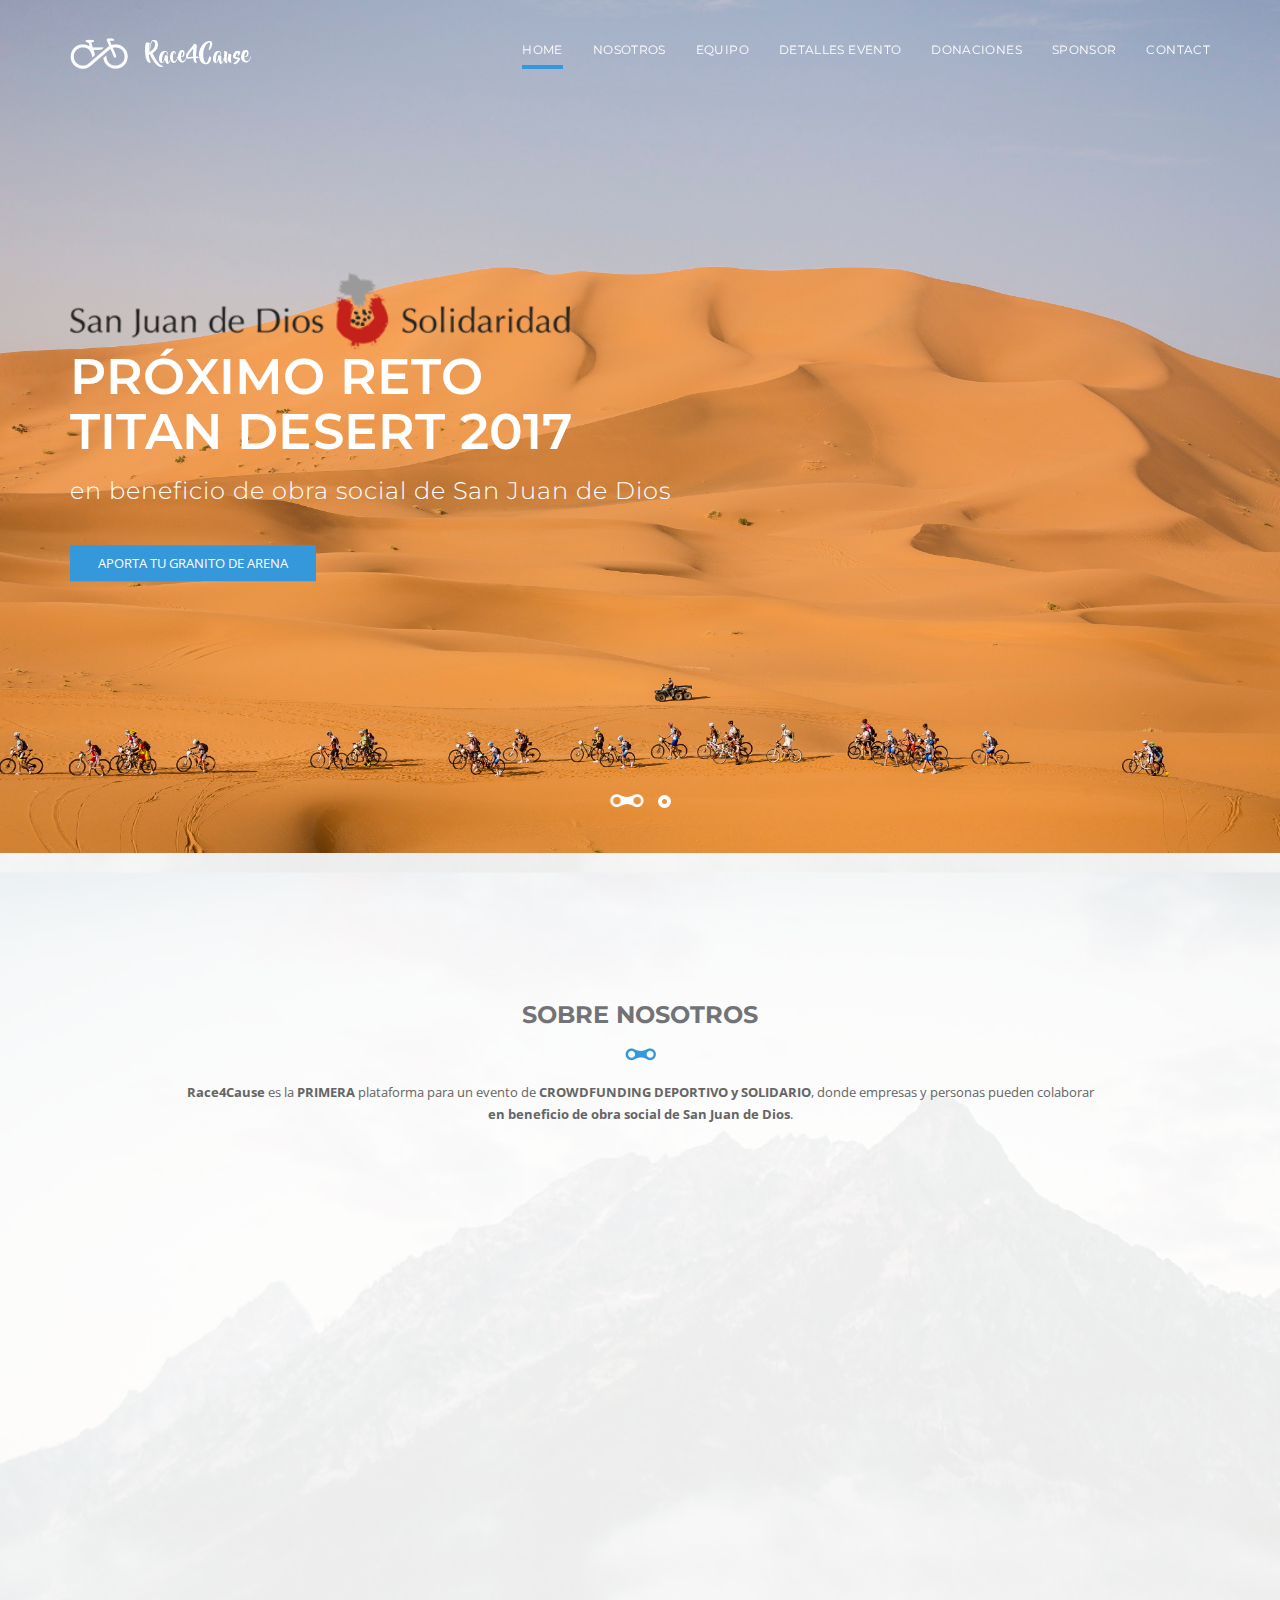
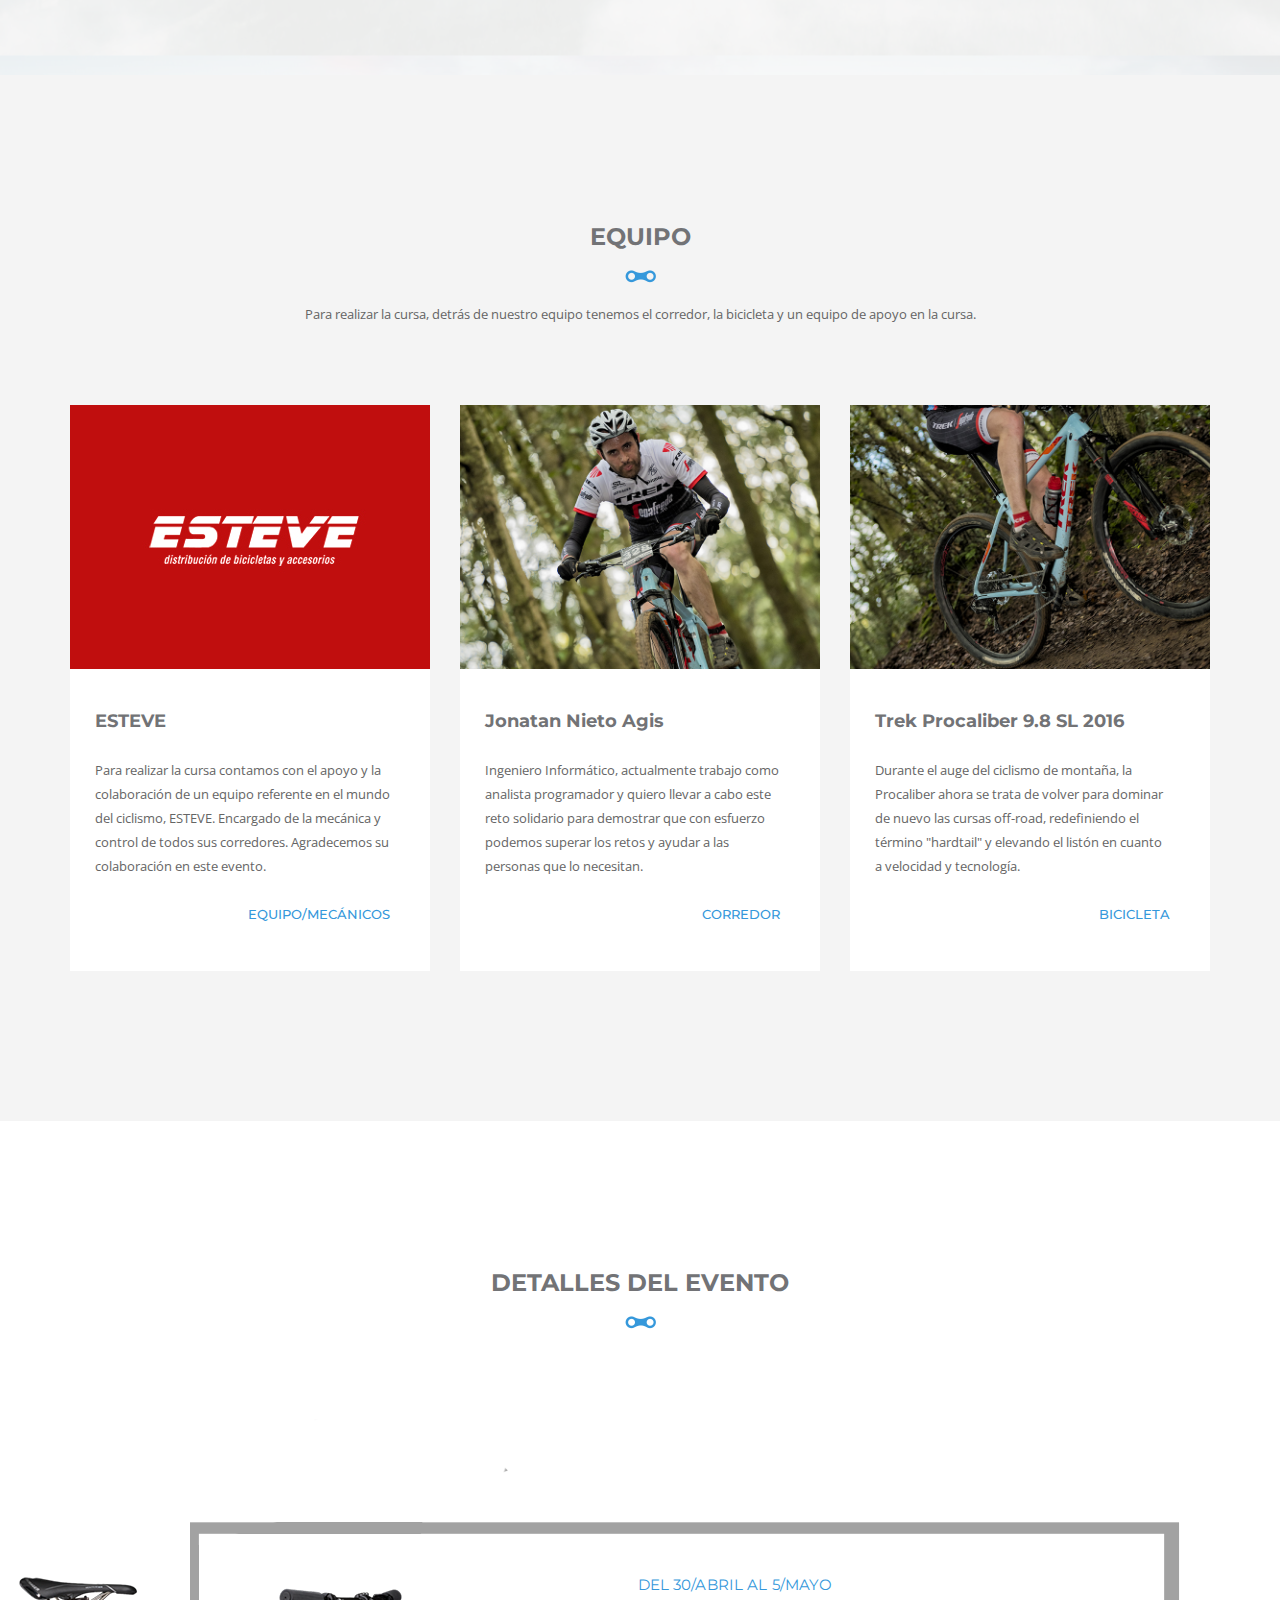
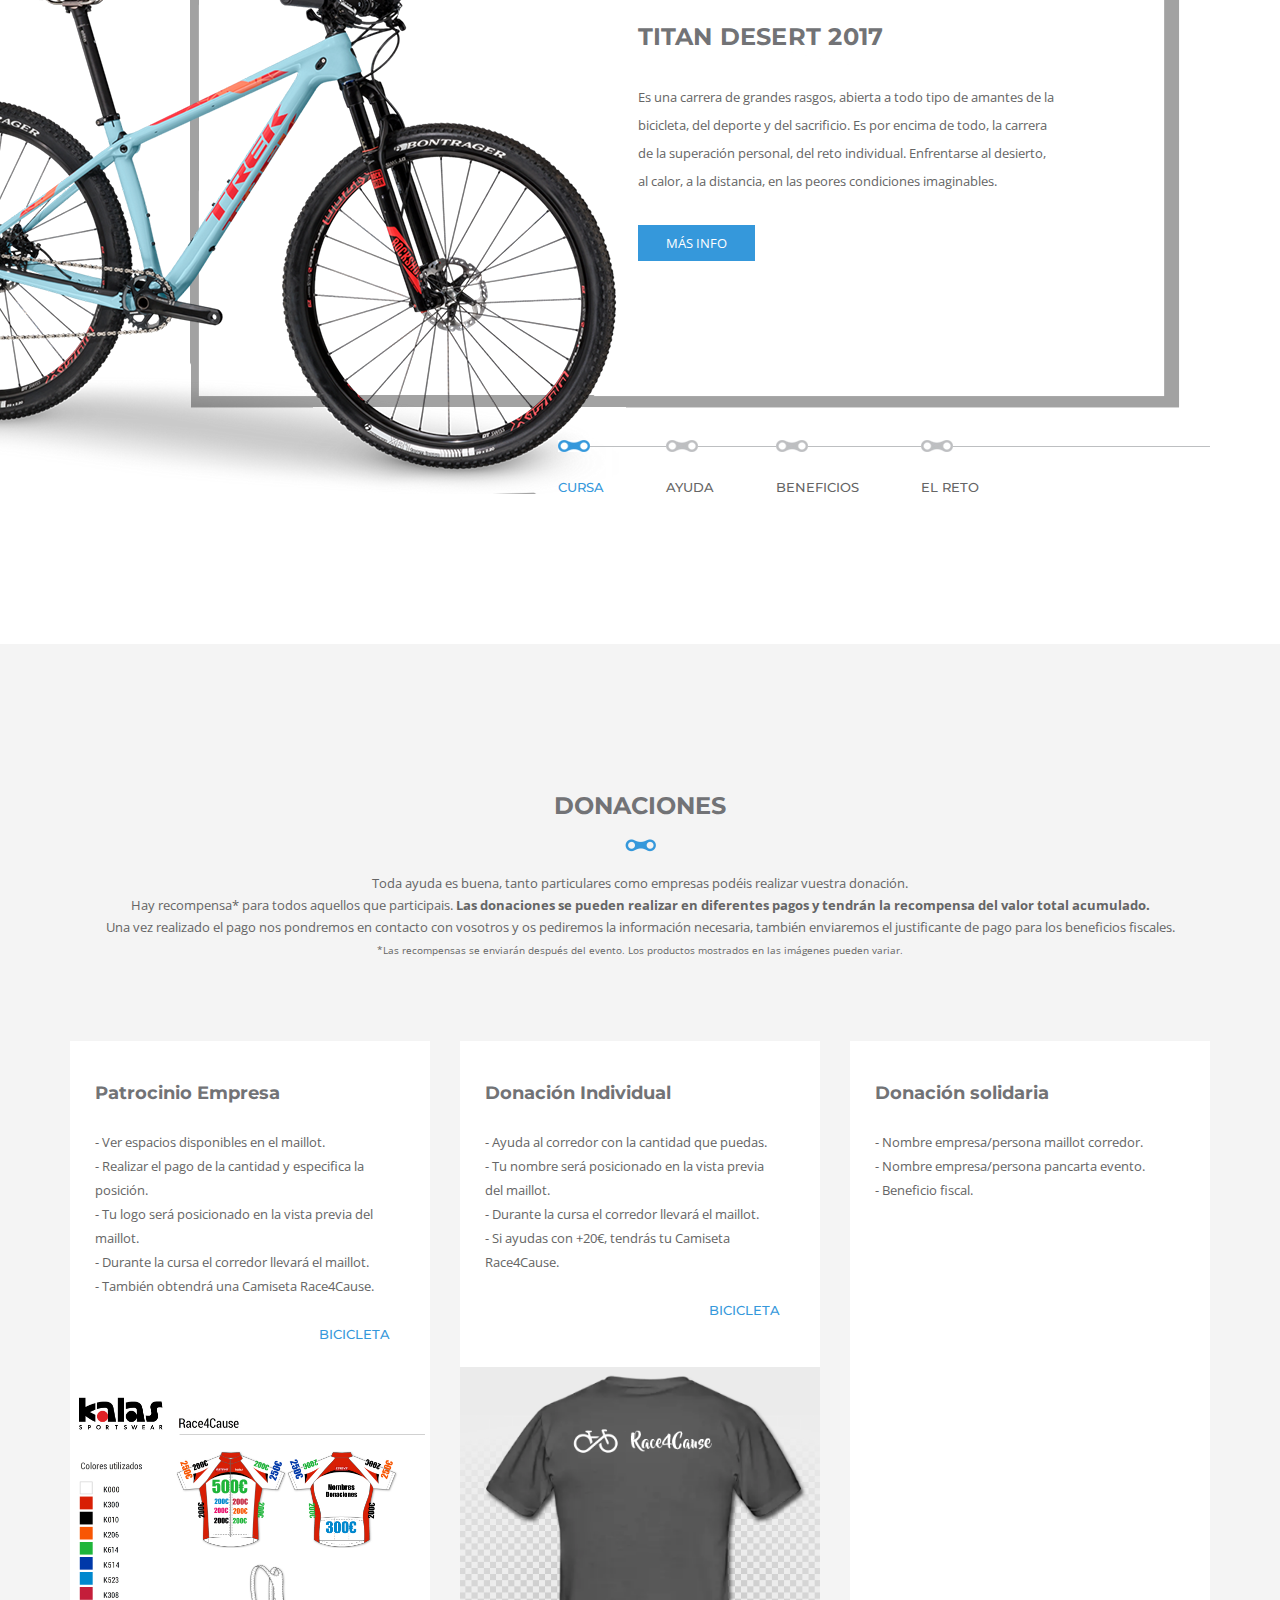
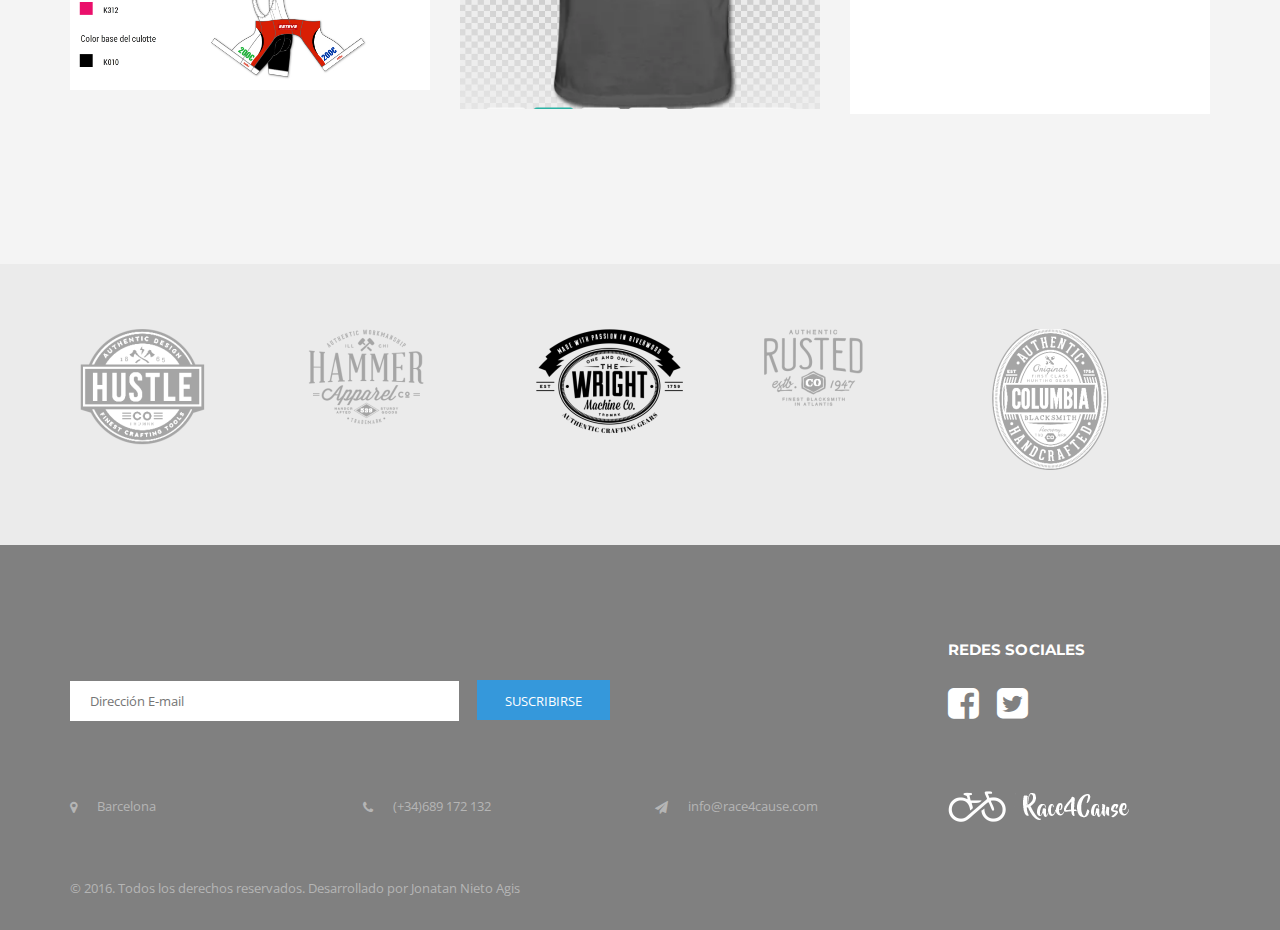
==== commit 30e2ee56: "Changes" ====
--- a/index.html
+++ b/index.html
@@ -481,16 +481,6 @@
                         <div class="row">
 													<div class="col-md-4 col-sm-6">
 														<article class="post-single style-one">
-															<div class="blog-thumb ps-rel">
-																<img src="images/images/Maillot-Race4Cause.png" alt="img" class="img-responsive">
-																<div class="overlay-common">
-																	<a class="gallery-item-popup" href="images/images/Maillot-Race4Cause.png">
-																		<div class="gallery-overlay icon-positiond">
-																				<img src="images/misc/9.png" alt="img">
-																		</div>
-																	</a>
-																</div>
-															</div>
 															<div class="blog-content">
 																<h4 class="post-title">
 																	<a href="#">
@@ -511,21 +501,21 @@
 																	<div class="clearfix"></div>
 																</div>
 															</div><!-- /.blog-content -->
-														</article>
-													</div><!-- /.col-md-4 -->
-
-													<div class="col-md-4 col-sm-6">
-														<article class="post-single style-one">
 															<div class="blog-thumb ps-rel">
-																<img src="images/images/camiseta-parte-trasera.png" alt="img" class="img-responsive">
+																<img src="images/images/Maillot-Race4Cause.png" alt="img" class="img-responsive">
 																<div class="overlay-common">
-																	<a class="gallery-item-popup" href="images/images/camiseta-parte-delantera.png">
+																	<a class="gallery-item-popup" href="images/images/Maillot-Race4Cause.png">
 																		<div class="gallery-overlay icon-positiond">
 																				<img src="images/misc/9.png" alt="img">
 																		</div>
 																	</a>
 																</div>
 															</div>
+														</article>
+													</div><!-- /.col-md-4 -->
+
+													<div class="col-md-4 col-sm-6">
+														<article class="post-single style-one">
 															<div class="blog-content">
 																<h4 class="post-title">
 																	<a href="#">
@@ -545,6 +535,16 @@
 																	<div class="clearfix"></div>
 																</div>
 															</div><!-- /.blog-content -->
+															<div class="blog-thumb ps-rel">
+																<img src="images/images/camiseta-parte-trasera.png" alt="img" class="img-responsive">
+																<div class="overlay-common">
+																	<a class="gallery-item-popup" href="images/images/camiseta-parte-delantera.png">
+																		<div class="gallery-overlay icon-positiond">
+																				<img src="images/misc/9.png" alt="img">
+																		</div>
+																	</a>
+																</div>
+															</div>
 														</article>
 													</div><!-- /.col-md-4 -->
 
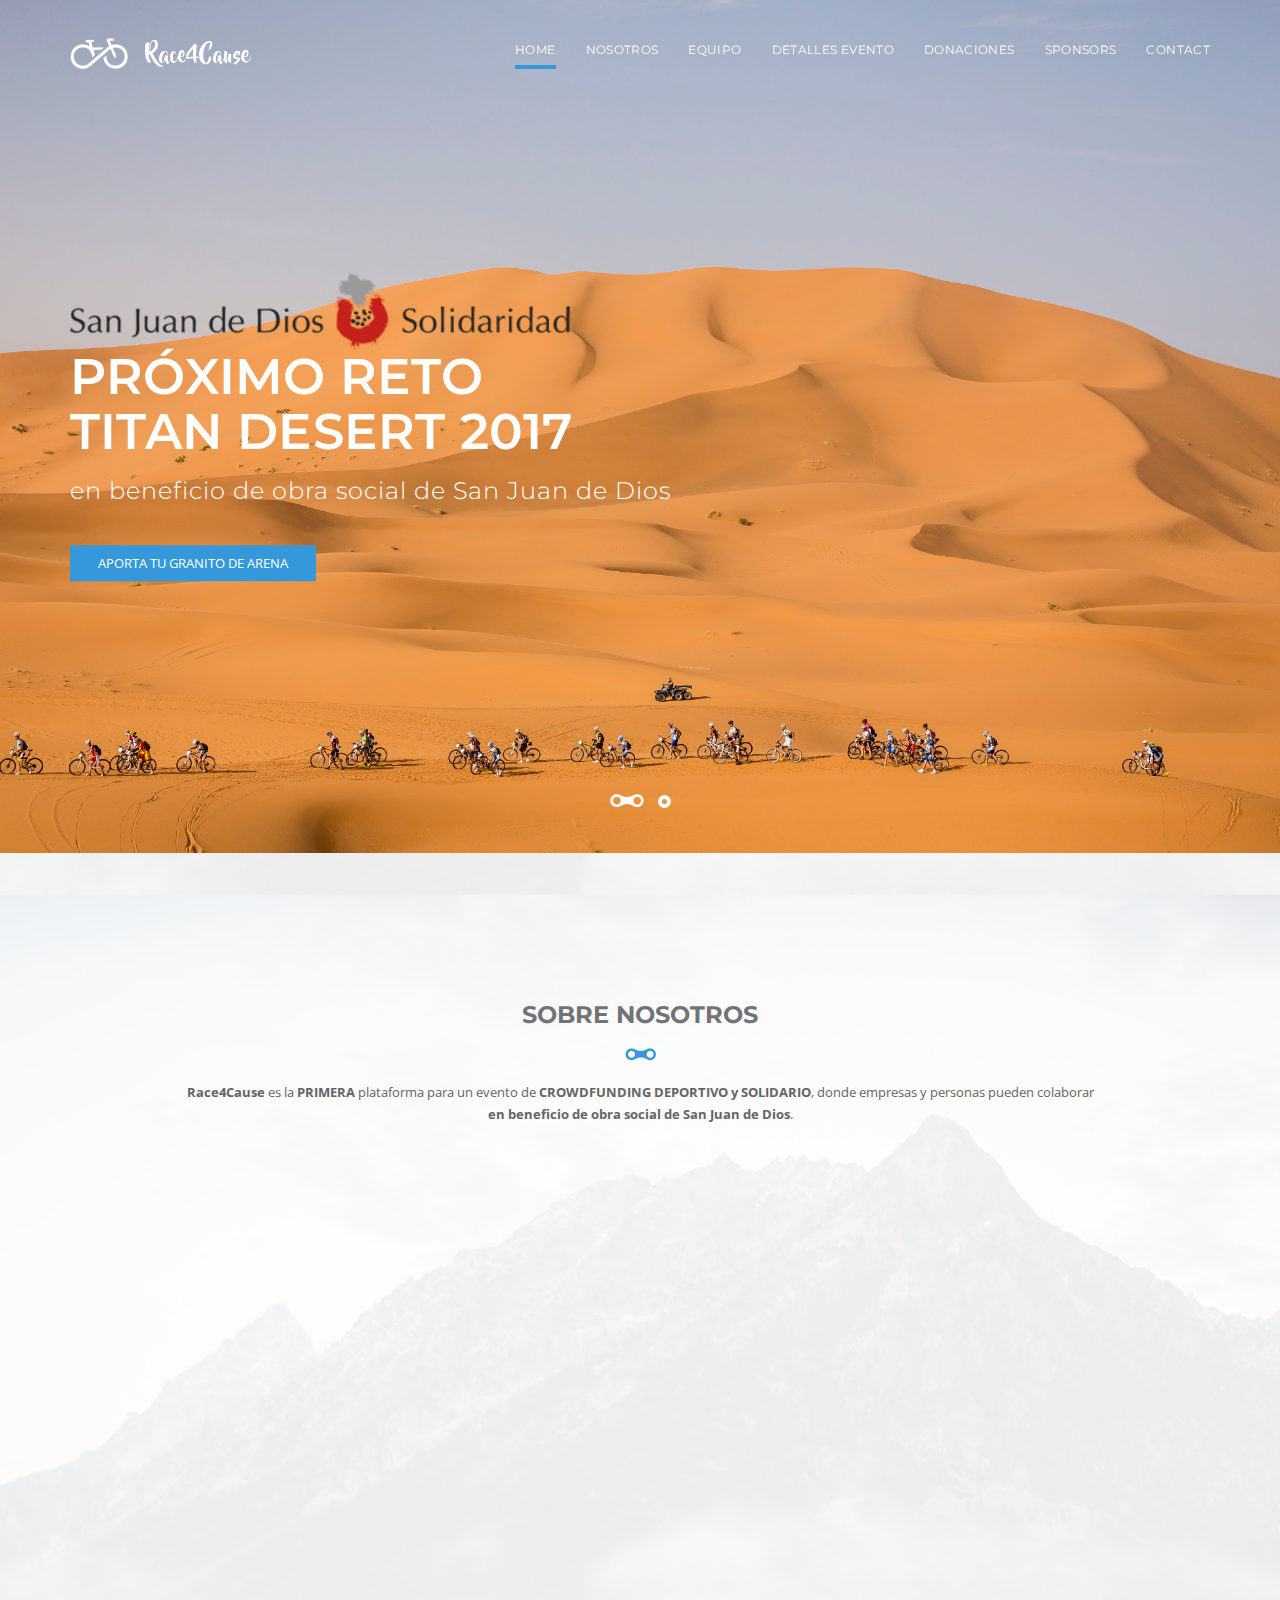
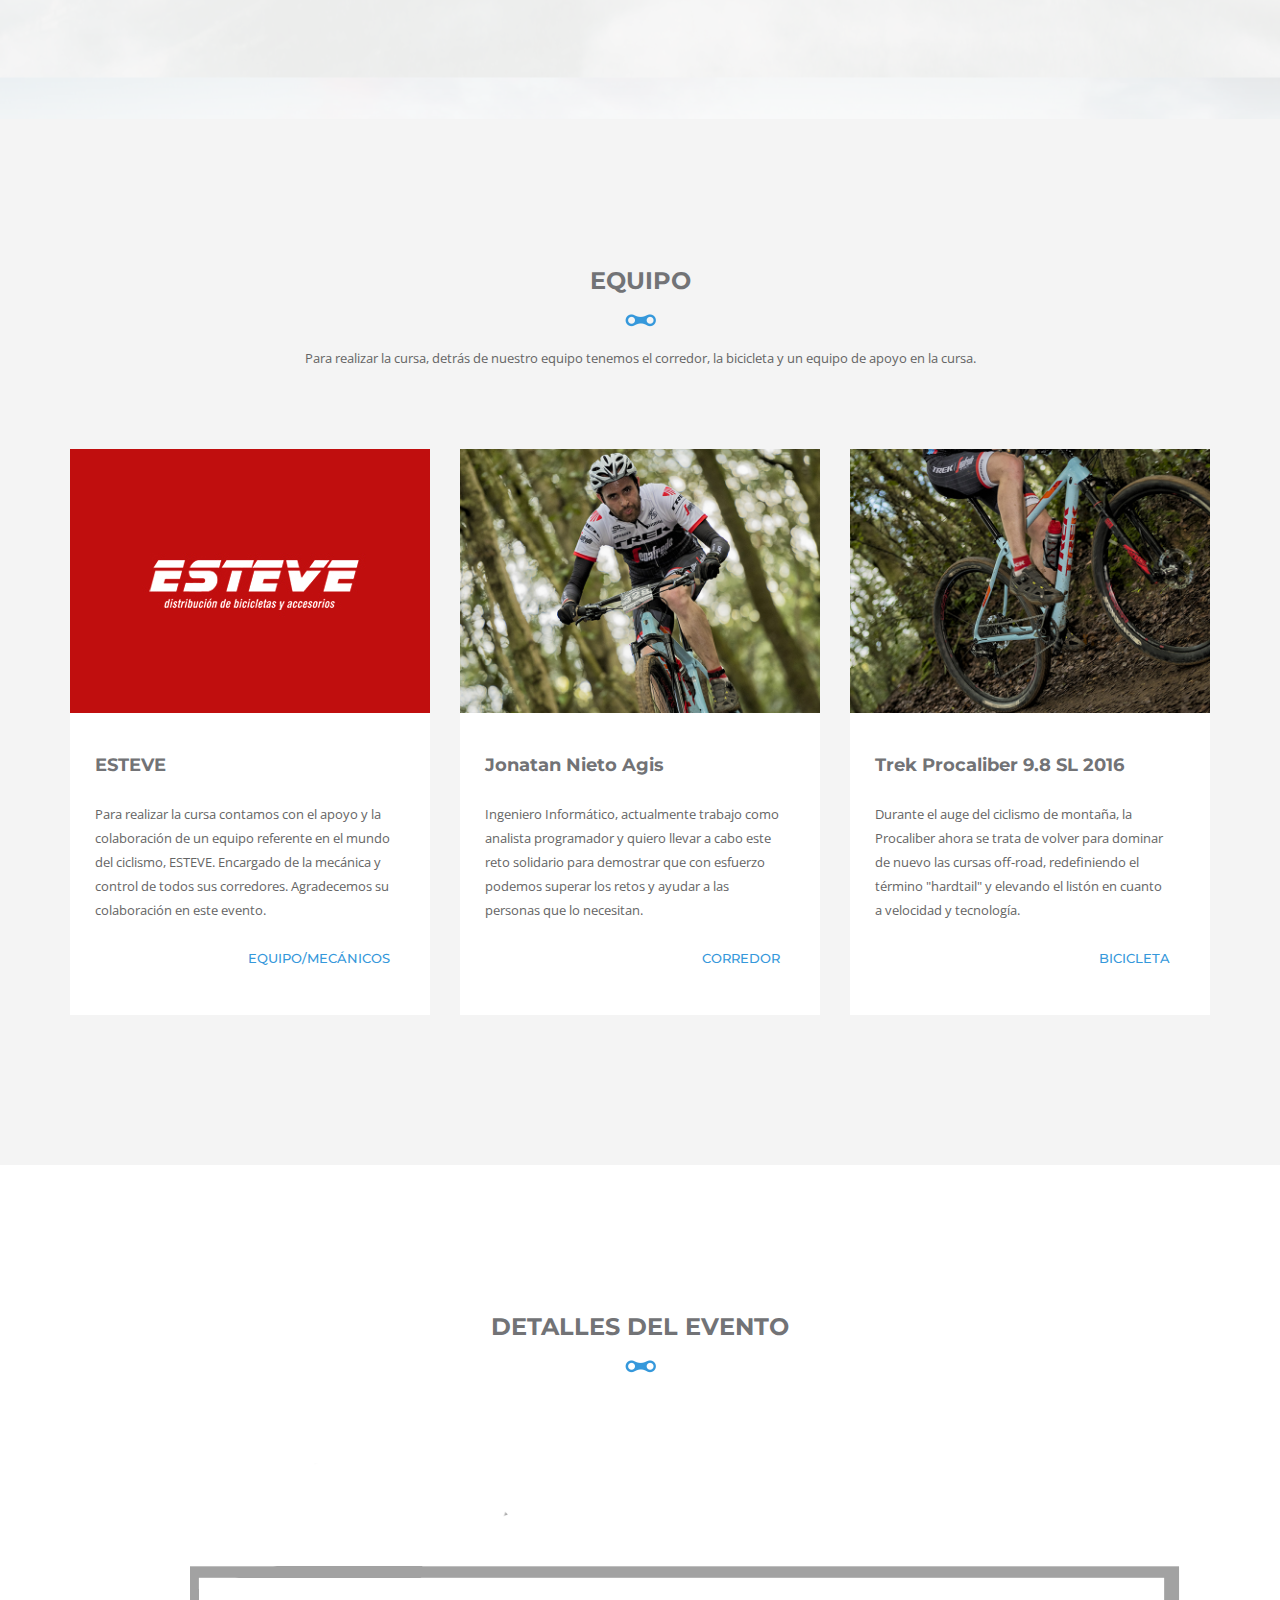
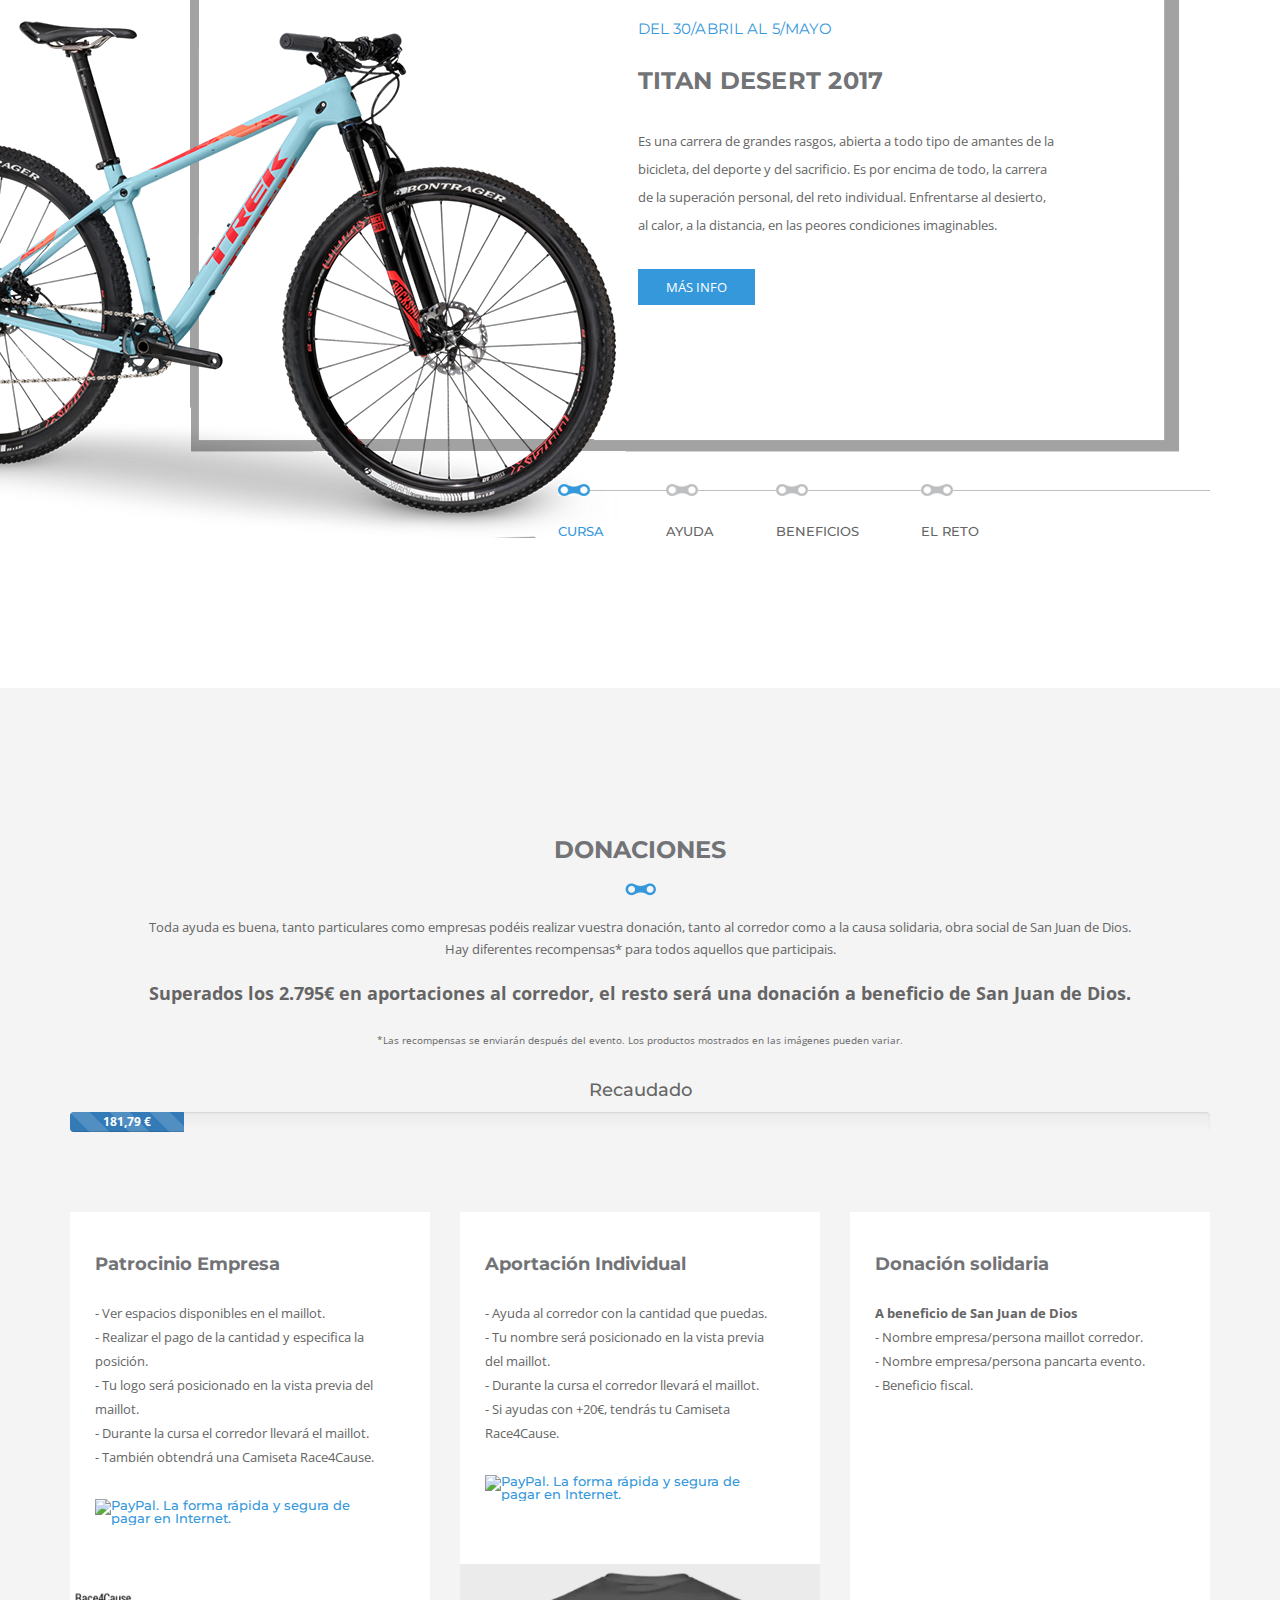
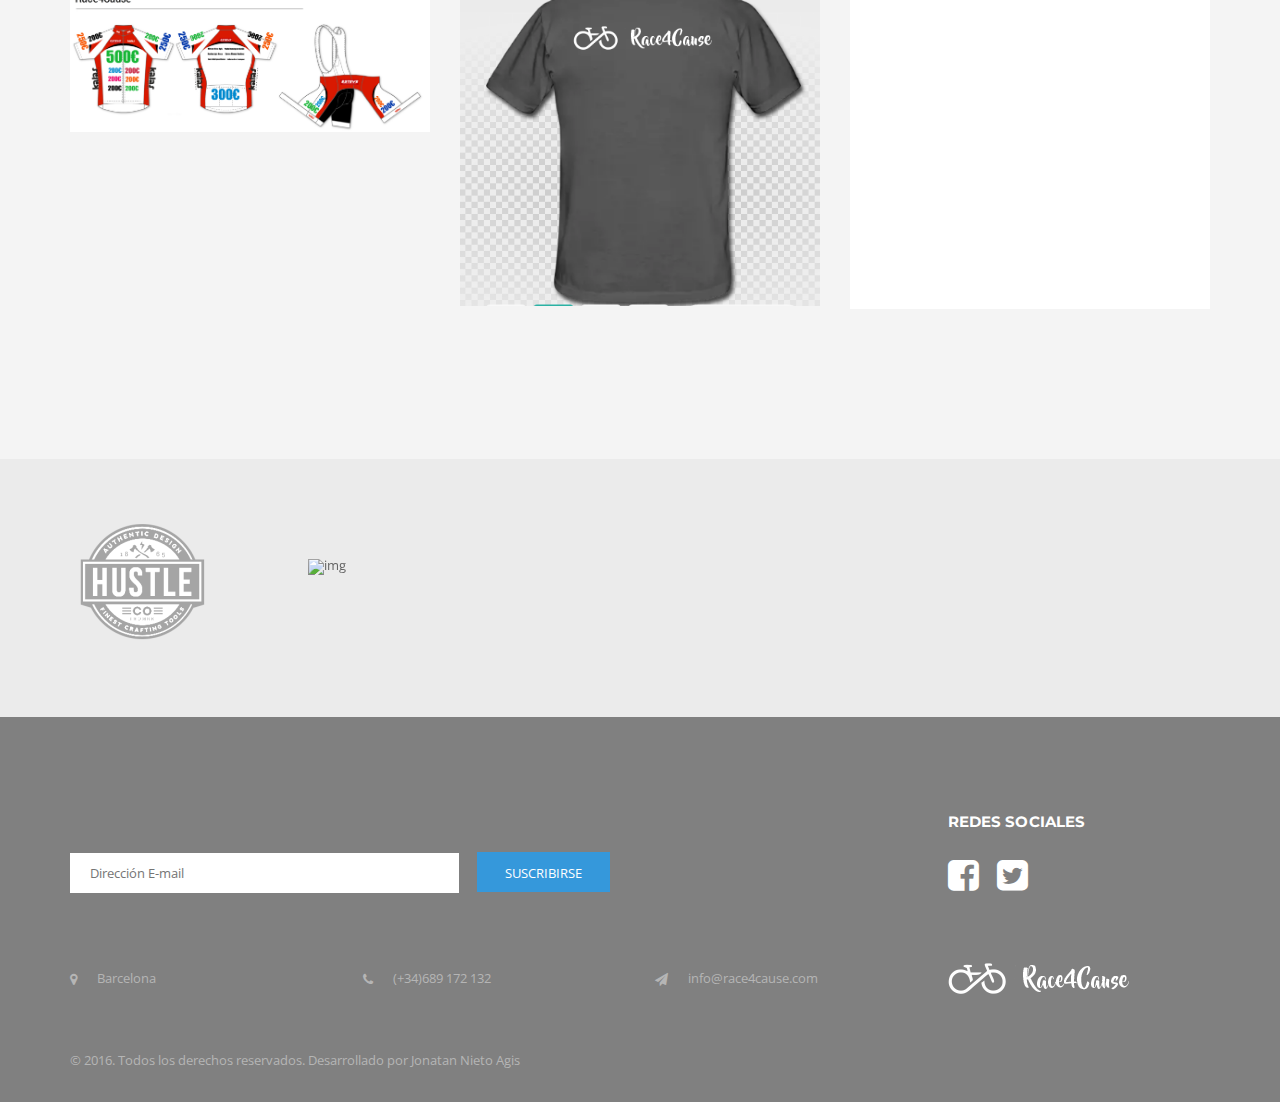
==== commit 0a7a539c: "Text and progressbar" ====
--- a/index.html
+++ b/index.html
@@ -64,11 +64,10 @@
 								<a href="#HOME">HOME</a>
 							</li>
 							<li><a href="#ABOUT">NOSOTROS</a></li>
-							<!-- <li><a href="#GALLERY">AYUDAS</a></li> -->
 							<li><a href="#EQUIPO">EQUIPO</a></li>
 							<li><a href="#DETALLES">DETALLES EVENTO</a></li>
 							<li><a href="#PAYMENTS">DONACIONES</a></li>
-							<li><a href="#GRANDESHIP">SPONSOR</a></li>
+							<li><a href="#GRANDESHIP">SPONSORS</a></li>
 							<li class="last"><a href="#FOOTER">CONTACT</a></li>
 						</ul>
 					</div>
@@ -88,7 +87,7 @@
 						<h2>PRÓXIMO RETO<br/>TITAN DESERT 2017</h2>
 						<h3>en beneficio de obra social de San Juan de Dios</h3>
 						<br>
-						<a href="#" class="btn-common slider-btn">APORTA TU GRANITO DE ARENA</a>
+						<a href="#PAYMENTS" class="btn-common slider-btn">APORTA TU GRANITO DE ARENA</a>
 					</div><!-- /.slider-content -->
 				</div>
 			</div>
@@ -100,7 +99,7 @@
 						<h3>en beneficio de obra social de San Juan de Dios</h3>
 						<br>
 						<div style="width:200px;"><img src="images\images\2010_03_obra_social_OK_cast_072pp_x600.jpg"></div>
-						<a href="#" class="btn-common slider-btn">APORTA TU GRANITO DE ARENA</a>
+						<a href="#PAYMENTS" class="btn-common slider-btn">APORTA TU GRANITO DE ARENA</a>
 					</div><!-- /.slider-content -->
 				</div>
 			</div>
@@ -128,7 +127,7 @@
 								<div class="about-heading">
 									<h6>DONACIÓN</h6>
 								</div>
-								<p>Aporta tu granito de arena, es muy fácil: <br><br> <a href="#" class="btn-common slider-btn">DONAR</a></p>
+								<p>Aporta tu granito de arena, es muy fácil: <br><br> <a href="#PAYMENTS" class="btn-common slider-btn">DONAR</a></p>
 							</div><!-- /.about-content -->
 						</div>
 						<div class="col-md-4 col-sm-4">
@@ -139,7 +138,8 @@
 								<div class="about-heading">
 									<h6>AYUDA</h6>
 								</div>
-								<p>Gracias a ti ayudaremos al obra social de San Juan de Dios, los cuales destinaran el dinero a muchos de los proyectos que tienen pero día a día necesitan apoyo económico.</p>
+								<p>Gracias a ti ayudaremos al corredor y a la obra social de San Juan de Dios, los cuales destinaran el dinero a muchos de los proyectos que tienen pero día a día necesitan apoyo económico, lo podéis ver
+									en <a href="http://www.migranodearena.org/es/reto/14137/race4cause/"> MiGranoDeArena.com.</a></p>
 							</div><!-- /.about-content -->
 						</div>
 						<div class="col-md-4 col-sm-4">
@@ -156,131 +156,6 @@
 					</div>
 				</div>
 			</div><!-- /.about-section -->
-			<!-- <div id="GALLERY" class="gallery-masonry">
-				<div class="container">
-					<div class="section-title-area text-center">
-						<h3>GALERÍA AYUDAS</h3>
-						<img src="images/misc/1.png" alt="img">
-					</div>
-					<div class="filter-button-group gallary-filter-button text-center mrg-b-50">
-						<button class="active" data-filter="*">AlL</button>
-						<button data-filter=".CAUSA1">CAUSA 1</button>
-						<button data-filter=".CAUSA2">CAUSA 2</button>
-						<button data-filter=".CAUSA3">CAUSA 3</button>
-						<button data-filter=".CAUSA4">CAUSA 4</button>
-						<button data-filter=".CAUSA5">CAUSA 5</button>
-						<button data-filter=".CAUSA6">CAUSA 6</button>
-					</div>
-				</div>
-				<div class="gallary-masonry-layout">
-					<div id="gallary_grid">
-						<div class="grid-item EUROPE N-AMERICA">
-							<div class="gallary-item-inner ps-rel">
-								<a class="gallery-item-popup" href="images/gallery/1.jpg">
-									<div class="gallery-overlay"></div>
-									<img src="images/gallery/1.jpg" alt="img" class="img-responsive">
-								</a>
-								<div class="gallary-item-content">
-									<h3>MOUNTAIN</h3>
-									<img src="images/misc/9.png" alt="img">
-									<h4><a href="#">europe</a><span> / </span><a href="#">australia</a></h4>
-								</div>
-							</div>
-						</div>
-						<div class="grid-item ASIA">
-							<div class="gallary-item-inner ps-rel">
-								<a class="gallery-item-popup" href="images/gallery/2.jpg">
-									<div class="gallery-overlay"></div>
-									<img src="images/gallery/2.jpg" alt="img" class="img-responsive">
-								</a>
-								<div class="gallary-item-content">
-									<h3>MOUNTAIN</h3>
-									<img src="images/misc/9.png" alt="img">
-									<h4><a href="#">europe</a><span> / </span><a href="#">australia</a></h4>
-								</div>
-							</div>
-						</div>
-						<div class="grid-item W2 EUROPE S-AMERICA N-AMERICA">
-							<div class="gallary-item-inner ps-rel">
-								<a class="gallery-item-popup" href="images/gallery/3.jpg">
-									<div class="gallery-overlay"></div>
-									<img src="images/gallery/3.jpg" alt="img" class="img-responsive">
-								</a>
-								<div class="gallary-item-content">
-									<h3>MOUNTAIN</h3>
-									<img src="images/misc/9.png" alt="img">
-									<h4><a href="#">europe</a><span> / </span><a href="#">australia</a></h4>
-								</div>
-							</div>
-						</div>
-						<div class="grid-item AFRICA ASIA">
-							<div class="gallary-item-inner ps-rel">
-								<a class="gallery-item-popup" href="images/gallery/6.jpg">
-									<div class="gallery-overlay"></div>
-									<img src="images/gallery/6.jpg" alt="img" class="img-responsive">
-								</a>
-								<div class="gallary-item-content">
-									<h3>MOUNTAIN</h3>
-									<img src="images/misc/9.png" alt="img">
-									<h4><a href="#">europe</a><span> / </span><a href="#">australia</a></h4>
-								</div>
-							</div>
-						</div>
-						<div class="grid-item AUSTRALIA ASIA">
-							<div class="gallary-item-inner ps-rel">
-								<a class="gallery-item-popup" href="images/gallery/5.jpg">
-									<div class="gallery-overlay"></div>
-									<img src="images/gallery/5.jpg" alt="img" class="img-responsive">
-								</a>
-								<div class="gallary-item-content">
-									<h3>MOUNTAIN</h3>
-									<img src="images/misc/9.png" alt="img">
-									<h4><a href="#">europe</a><span> / </span><a href="#">australia</a></h4>
-								</div>
-							</div>
-						</div>
-						<div class="grid-item AFRICA">
-							<div class="gallary-item-inner ps-rel">
-								<a class="gallery-item-popup" href="images/gallery/4.jpg">
-									<div class="gallery-overlay"></div>
-									<img src="images/gallery/4.jpg" alt="img" class="img-responsive">
-								</a>
-								<div class="gallary-item-content">
-									<h3>MOUNTAIN</h3>
-									<img src="images/misc/9.png" alt="img">
-									<h4><a href="#">europe</a><span> / </span><a href="#">australia</a></h4>
-								</div>
-							</div>
-						</div>
-						<div class="grid-item W2 S-AMERICA AFRICA">
-							<div class="gallary-item-inner ps-rel">
-								<a class="gallery-item-popup" href="images/gallery/7.jpg">
-									<div class="gallery-overlay"></div>
-									<img src="images/gallery/7.jpg" alt="img" class="img-responsive">
-								</a>
-								<div class="gallary-item-content">
-									<h3>MOUNTAIN</h3>
-									<img src="images/misc/9.png" alt="img">
-									<h4><a href="#">europe</a><span> / </span><a href="#">australia</a></h4>
-								</div>
-							</div>
-						</div>
-						<div class="grid-item AUSTRALIA ASIA">
-							<div class="gallary-item-inner ps-rel">
-								<a class="gallery-item-popup" href="images/gallery/8.jpg">
-									<div class="gallery-overlay"></div>
-									<img src="images/gallery/8.jpg" alt="img" class="img-responsive">
-								</a>
-								<div class="gallary-item-content">
-									<h3>MOUNTAIN</h3>
-									<img src="images/misc/9.png" alt="img">
-									<h4><a href="#">europe</a><span> / </span><a href="#">australia</a></h4>
-								</div>
-							</div>
-						</div>
-					</div>
-				</div>
-			</div> -->
 			<div id="EQUIPO" class="blog-section section-padding">
 				<div class="container">
 					<div class="section-title-area text-center style-2">
@@ -413,7 +288,7 @@
 										<p>
 											Pueden contribuir tanto personas como empresas, no tenemos límites, ni mínimos ni máximos, todo es conseguir recaudar el máximo de ayuda en beneficio de obra social de San Juan de Dios.
 										</p>
-										<a href="#" class="btn-common slider-btn">APORTA TU GRANITO DE ARENA</a>
+										<a href="#PAYMENTS" class="btn-common slider-btn">APORTA TU GRANITO DE ARENA</a>
 									</div>
 									<div class="tab-pane animated fadeInUp" data-wow-duration="1.5s" id="3b">
 										<h5>PUBLICIDAD + BENEFICIO FISCAL</h5>
@@ -423,7 +298,7 @@
 										<p>
 											Todos aquellos que aporten su granito de arena tendrán impreso su logo en los maillots del equipo, carteles y plataformas donde se publica el evento. Además, puedes conocer los beneficios fiscales en el siguiente <a href="#">link</a>.
 										</p>
-										<a href="#" class="btn-common slider-btn">APORTA TU GRANITO DE ARENA</a>
+										<a href="#PAYMENTS" class="btn-common slider-btn">APORTA TU GRANITO DE ARENA</a>
 									</div>
 									<div class="tab-pane animated fadeInUp" data-wow-duration="1.5s" id="4b">
 										<h5>REALIZAR EL RETO</h5>
@@ -433,7 +308,7 @@
 										<p>
 											Gracias por vuestra ayuda y participar en el evento. La donación de la cantidad recaudada* es en BENEFICIO de obra social de San Juan de Dios.
 										</p>
-										<a href="#" class="btn-common slider-btn">APORTA TU GRANITO DE ARENA</a>
+										<a href="#PAYMENTS" class="btn-common slider-btn">APORTA TU GRANITO DE ARENA</a>
 										<br><br><font size="1">*De la cantidad recaudada se restarán los costes de organización y web.</font>
 									</div>
 								</div>
@@ -470,11 +345,17 @@
                         <h3>DONACIONES</h3>
                         <img src="images/misc/1.png" alt="img">
                         <p>
-                            Toda ayuda es buena, tanto particulares como empresas podéis realizar vuestra donación.<br/>Hay recompensa* para todos aquellos que participais. <b>Las donaciones se pueden realizar
-														en diferentes pagos y tendrán la recompensa del valor total acumulado.</b><br>
-														Una vez realizado el pago nos pondremos en contacto con vosotros y os pediremos la información necesaria, también enviaremos el justificante de pago para los beneficios fiscales.
+                            Toda ayuda es buena, tanto particulares como empresas podéis realizar vuestra donación, tanto al corredor como a la causa solidaria, obra social de San Juan de Dios.
+														<br/>Hay diferentes recompensas* para todos aquellos que participais.<br>
+														<br><font size="4"><b>Superados los 2.795€ en aportaciones al corredor, el resto será una donación a beneficio de San Juan de Dios.</b></font></br>
 														<br>
 														<font size="1">*Las recompensas se enviarán después del evento. Los productos mostrados en las imágenes pueden variar.</font>
+														<h4>Recaudado</h4><br>
+														<div class="progress">
+														  <div class="progress-bar progress-bar-striped active" role="progressbar" aria-valuenow="181" aria-valuemin="0" aria-valuemax="2795" style="width: 10%">
+														    <b>181,79 €</b>
+														  </div>
+														</div>
                         </p>
                     </div>
                     <div class="blog-content-area">
@@ -496,7 +377,15 @@
 																</p>
 																<div class="blog-footer">
 																	<div class="post-btn">
-																		<h6 class="more-btn">BICICLETA</h6>
+																		<h6 class="more-btn">
+																			<form action="https://www.paypal.com/cgi-bin/webscr" method="post" target="_top">
+																			<input type="hidden" name="cmd" value="_s-xclick">
+																			<input type="hidden" name="hosted_button_id" value="7B23FPUVXX5AG">
+																			<input type="image" src="https://www.paypalobjects.com/es_ES/ES/i/btn/btn_donateCC_LG.gif" border="0" name="submit" alt="PayPal. La forma rápida y segura de pagar en Internet.">
+																			<img alt="" border="0" src="https://www.paypalobjects.com/es_ES/i/scr/pixel.gif" width="1" height="1">
+																			</form>
+
+																		</h6>
 																	</div>
 																	<div class="clearfix"></div>
 																</div>
@@ -519,7 +408,7 @@
 															<div class="blog-content">
 																<h4 class="post-title">
 																	<a href="#">
-																		Donación Individual
+																		Aportación Individual
 																	</a>
 																</h4>
 																<p class="mrg-b-20">
@@ -530,7 +419,15 @@
 																</p>
 																<div class="blog-footer">
 																	<div class="post-btn">
-																		<h6 class="more-btn">BICICLETA</h6>
+																		<h6 class="more-btn">
+																			<form action="https://www.paypal.com/cgi-bin/webscr" method="post" target="_top">
+																			<input type="hidden" name="cmd" value="_s-xclick">
+																			<input type="hidden" name="hosted_button_id" value="BABKTSY5L2NT6">
+																			<input type="image" src="https://www.paypalobjects.com/es_ES/ES/i/btn/btn_donateCC_LG.gif" border="0" name="submit" alt="PayPal. La forma rápida y segura de pagar en Internet.">
+																			<img alt="" border="0" src="https://www.paypalobjects.com/es_ES/i/scr/pixel.gif" width="1" height="1">
+																			</form>
+
+																		</h6>
 																	</div>
 																	<div class="clearfix"></div>
 																</div>
@@ -557,6 +454,7 @@
 																						</a>
 																				</h4>
 																				<p class="mrg-b-20">
+																					<b>A beneficio de San Juan de Dios</b><br>
 																						- Nombre empresa/persona maillot corredor.<br>
 																						- Nombre empresa/persona pancarta evento.<br>
 																						- Beneficio fiscal.
@@ -576,6 +474,21 @@
 				<div class="container">
 					<div id="parnar_carousel" class="owl-carousel owl-theme">
 						<div class="item">
+							<a href="http://www.bicisesteve.com"><img src="images/client/1.png" alt="img"></a>
+						</div>
+						<div class="item" style="padding-top: 35px;">
+							<a href="http://www.bikecontrol-cycling.com"><img src="images/client/bikecontrol.png" alt="img"></a>
+						</div>
+						<!-- <div class="item">
+							<img src="images/client/3.png" alt="img">
+						</div>
+						<div class="item">
+							<img src="images/client/4.png" alt="img">
+						</div>
+						<div class="item">
+							<img src="images/client/5.png" alt="img">
+						</div>
+						<div class="item">
 							<img src="images/client/1.png" alt="img">
 						</div>
 						<div class="item">
@@ -589,22 +502,7 @@
 						</div>
 						<div class="item">
 							<img src="images/client/5.png" alt="img">
-						</div>
-						<div class="item">
-							<img src="images/client/1.png" alt="img">
-						</div>
-						<div class="item">
-							<img src="images/client/2.png" alt="img">
-						</div>
-						<div class="item">
-							<img src="images/client/3.png" alt="img">
-						</div>
-						<div class="item">
-							<img src="images/client/4.png" alt="img">
-						</div>
-						<div class="item">
-							<img src="images/client/5.png" alt="img">
-						</div>
+						</div> -->
 					</div>
 				</div>
 			</div><!-- /.partners-section -->
